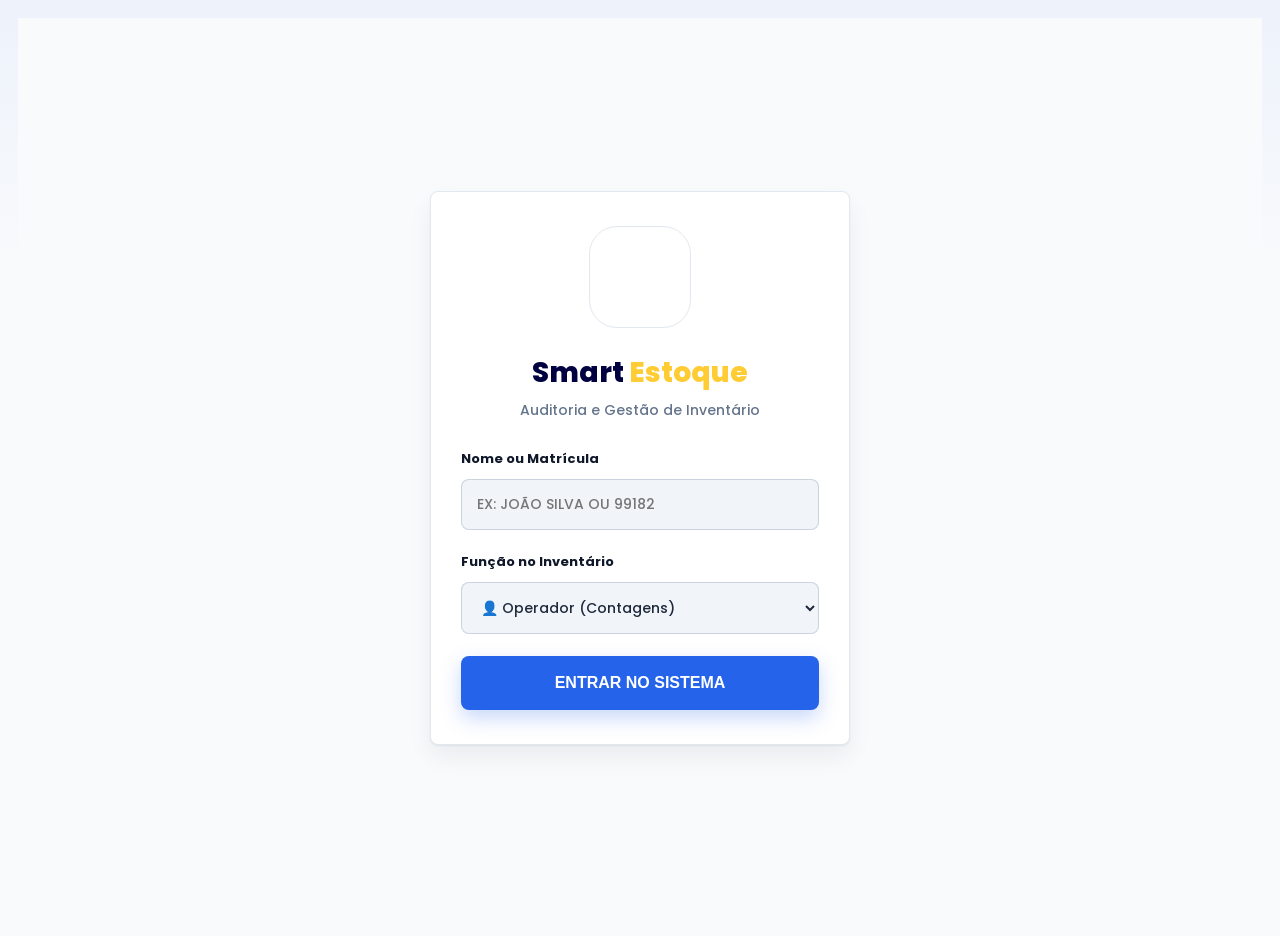
==== index.html @ 0041e90f "Update index.html" ====
<!DOCTYPE html>
<html lang="pt-pt">
<head>
    <meta charset="UTF-8">
    <meta name="viewport" content="width=device-width, initial-scale=1.0, maximum-scale=1.0, user-scalable=no">
    <title>Smart Estoque V-50.4 - SaaS Secure</title>
    <!-- Bibliotecas de Terceiros Autorizadas -->
    <script src="https://cdnjs.cloudflare.com/ajax/libs/xlsx/0.18.5/xlsx.full.min.js"></script>
    <script src="https://unpkg.com/html5-qrcode"></script>
    <!-- CryptoJS para encriptação AES de dados locais -->
    <script src="https://cdnjs.cloudflare.com/ajax/libs/crypto-js/4.1.1/crypto-js.min.js"></script>
    <style>
        /* Importação da tipografia oficial da marca: Poppins */
        @import url('https://fonts.googleapis.com/css2?family=Poppins:wght@400;500;600;700;800&display=swap');
        
        /* Paleta SaaS Premium - UI Refresh 2026 */
        :root { 
            --blue: #2563eb;        
            --blue-dark: #0f172a;   
            --green: #10b981;       
            --red: #ef4444;         
            --gray: #64748b;        
            --orange: #f59e0b;      
            --bg: #f8fafc;          
            --surface: #ffffff;     
            --text: #1e293b;        
            --border: #e2e8f0;      
            --logo-bg: #ffffff;
            
            /* Novas Variáveis Refresh 2026 */
            --surface-soft: #f1f5f9;
            --ink-muted: #475569;
            --cyan: #06b6d4;
            --violet: #7c3aed;
            --shadow-soft: 0 1px 2px rgba(15, 23, 42, 0.06), 0 12px 24px rgba(15, 23, 42, 0.06);
            --shadow-hover: 0 10px 22px rgba(15, 23, 42, 0.10);
            --ring: rgba(37, 99, 235, 0.16);
        }

        body.dark-mode {
            --blue: #3b82f6;        
            --blue-dark: #f8fafc;   
            --green: #10b981; 
            --red: #f87171; 
            --gray: #94a3b8; 
            --orange: #fbbf24; 
            --bg: #0f172a;          
            --surface: #1e293b;     
            --text: #f1f5f9;        
            --border: #334155;      
            --logo-bg: #f8fafc;
            
            /* Novas Variáveis Refresh 2026 (Modo Escuro) */
            --surface-soft: #111827;
            --ink-muted: #cbd5e1;
            --shadow-soft: 0 1px 2px rgba(0, 0, 0, 0.25), 0 18px 34px rgba(0, 0, 0, 0.25);
            --shadow-hover: 0 18px 34px rgba(0, 0, 0, 0.32);
            --ring: rgba(59, 130, 246, 0.22);
        }

        /* Cores da Marca (Brand) */
        .brand-smart { color: #000040; }
        .brand-estoque { color: #FFCC33; }
        body.dark-mode .brand-smart { color: #93c5fd; }
        
        body { 
            font-family: 'Poppins', system-ui, -apple-system, sans-serif; 
            margin: 0; 
            padding: 18px; 
            background: linear-gradient(180deg, rgba(37, 99, 235, 0.05), transparent 260px), var(--bg); 
            color: var(--text); 
            -webkit-font-smoothing: antialiased; 
            transition: background-color 0.3s ease, color 0.3s ease;
            user-select: none; 
            -webkit-user-select: none;
        }

        /* Bloqueia arrastamento visual do texto exceto inputs */
        input, select, textarea, td, .selectable {
            user-select: text !important; -webkit-user-select: text !important;
        }

        #view-app {
            width: min(1180px, 100%);
            margin: 0 auto;
        }
        
        /* Configurações Globais do Logo */
        .app-logo {
            display: flex; align-items: center; justify-content: center;
            margin: 0 auto 16px auto; width: 90px; height: 90px;
            background: var(--logo-bg); border-radius: 8px;
            border: 1px solid var(--border); overflow: hidden; 
            transition: transform 0.2s ease, box-shadow 0.2s ease;
        }
        .app-logo:hover { transform: scale(1.04); }
        .app-logo svg, .app-logo img { width: 100%; height: 100%; object-fit: contain; display: block; }

        /* Novo Layout SaaS do Top-Nav (Cabeçalho) */
        .app-header { 
            display: flex; 
            flex-wrap: wrap; 
            justify-content: space-between; 
            align-items: center; 
            text-align: left;
            margin-bottom: 24px; 
            margin-top: 5px; 
            gap: 16px;
            position: sticky;
            top: 12px;
            z-index: 900;
            padding: 12px;
            border: 1px solid rgba(148, 163, 184, 0.28);
            border-radius: 8px;
            background: rgba(255, 255, 255, 0.88);
            box-shadow: var(--shadow-soft);
            backdrop-filter: blur(14px);
            -webkit-backdrop-filter: blur(14px);
        }
        body.dark-mode .app-header { background: rgba(30, 41, 59, 0.88); border-color: rgba(148, 163, 184, 0.22); }
        
        .header-info { display: flex; gap: 12px; align-items: center; flex: 1; }
        .header-info .app-logo { margin: 0; width: 52px; height: 52px; flex-shrink: 0; box-shadow: none; }
        .header-info h2 { font-size: 18px; font-weight: 800; margin: 0; display: flex; align-items: center; flex-wrap: wrap; gap: 6px; letter-spacing: 0; line-height: 1.1; }
        
        .header-actions { display: flex; align-items: center; gap: 10px; position: static; margin-left: auto; }
        .mini-stats-group { 
            display: grid;
            grid-template-columns: repeat(3, minmax(72px, auto));
            align-items: stretch;
            gap: 8px; 
        }
        .mini-stat-card {
            background: var(--surface-soft); border: 1px solid var(--border); border-radius: 8px;
            padding: 8px 10px; display: flex; flex-direction: column; align-items: center; justify-content: center;
            box-shadow: none; transition: all 0.2s ease; min-width: 72px;
        }
        .mini-stat-card span.label { font-size: 10px; font-weight: 700; color: var(--ink-muted); text-transform: uppercase; letter-spacing: 0; }
        .mini-stat-card span.value { font-size: 16px; font-weight: 800; color: var(--blue-dark); line-height: 1.1; }

        #btn-config {
            width: 42px; height: 42px; padding: 0; border-radius: 8px; background: var(--blue-dark); 
            border: 1px solid var(--border); font-size: 18px; box-shadow: none; 
            color: #fff; display: flex; align-items: center; justify-content: center; 
            cursor: pointer; transition: all 0.2s ease;
        }
        #btn-config:hover { transform: scale(1.05); }

        .tabs { 
            display: flex; padding: 6px; margin: 0 auto 24px; border: 1px solid var(--border); 
            position: sticky;
            top: 92px;
            z-index: 800;
            max-width: 520px;
            border-radius: 8px;
            background: rgba(226, 232, 240, 0.7);
            backdrop-filter: blur(10px);
            -webkit-backdrop-filter: blur(10px);
        }
        body.dark-mode .tabs { background: rgba(15, 23, 42, 0.72); }
        .tab-btn { flex: 1; padding: 12px; border-radius: 6px; font-size: 13px; font-weight: 700; color: var(--gray); background: transparent; text-transform: none; letter-spacing: 0; transition: all 0.3s ease; border: none; cursor: pointer; }
        .tab-btn.active { background: var(--surface); color: var(--blue-dark); box-shadow: 0 4px 12px rgba(0,0,0,0.06); }

        /* Estilo dos Cartões Redesenhado */
        .card, .login-card, .report-card, .modal-content, .m-info-box, .multi-select-box, .switch-container {
            border-radius: 8px;
        }

        .card { 
            background: var(--surface); padding: 20px; 
            box-shadow: var(--shadow-soft); border-color: rgba(148, 163, 184, 0.28); 
            margin-bottom: 20px; border: 1px solid var(--border); transition: all 0.3s ease;
        }
        .card:hover { box-shadow: var(--shadow-hover); }

        #painel-sincronizacao.card {
            background: linear-gradient(90deg, rgba(37, 99, 235, 0.10), rgba(6, 182, 212, 0.08)) !important;
            border-left: 4px solid var(--cyan) !important;
        }
        
        .multi-select-box { border: 1px solid var(--border); padding: 5px; max-height: 140px; overflow-y: auto; background: var(--bg); margin-top: 8px; }
        .multi-select-item { display: flex; align-items: center; gap: 10px; font-size: 12px; padding: 12px 14px; border-bottom: 1px solid var(--border); transition: background 0.2s; }
        .multi-select-item:hover { background: var(--surface); border-radius: 8px; }
        .multi-select-item:last-child { border-bottom: none; }
        .multi-select-item input { margin: 0; width: 16px; height: 16px; cursor: pointer; accent-color: var(--blue); }
        .multi-select-item label { flex: 1; cursor: pointer; font-weight: 500; color: var(--text); margin: 0; }
        
        /* Inputs unificados e modernos */
        input[type="text"], input[type="number"], input[type="password"], input[type="date"], input[type="file"], select { 
            width: 100%; box-sizing: border-box; padding: 14px 15px; border: 1px solid rgba(148, 163, 184, 0.42); 
            border-radius: 8px; font-size: 14px; background: var(--surface-soft); color: var(--text); 
            transition: all 0.2s ease; font-family: inherit; font-weight: 500;
        }
        input[type="file"] { padding: 12px; font-size: 12px; background: var(--surface); border: 2px dashed var(--border); cursor: pointer; }
        input:focus, select:focus { outline: none; border-color: var(--blue); box-shadow: 0 0 0 4px var(--ring); background: var(--surface); }
        
        /* CORREÇÃO FORÇADA: Visibilidade de Inputs e Autofill no Modo Escuro */
        body.dark-mode input, body.dark-mode select { color: #f8fafc !important; background-color: var(--bg) !important; }
        body.dark-mode input:focus, body.dark-mode select:focus { background-color: var(--surface) !important; color: #f8fafc !important; box-shadow: 0 0 0 4px rgba(59, 130, 246, 0.15); }
        body.dark-mode input:-webkit-autofill, body.dark-mode input:-webkit-autofill:hover, body.dark-mode input:-webkit-autofill:focus, body.dark-mode input:-webkit-autofill:active {
            -webkit-box-shadow: 0 0 0 30px var(--surface) inset !important;
            -webkit-text-fill-color: #f8fafc !important;
            transition: background-color 5000s ease-in-out 0s;
        }

        .highlight-input { color: var(--blue-dark) !important; background: #eff6ff !important; }
        body.dark-mode .highlight-input { color: var(--orange) !important; background: var(--surface) !important; border-color: var(--orange) !important; }

        input[type="text"] { text-transform: uppercase; }
        
        .grid-buttons { display: grid; grid-template-columns: 1fr 1fr; gap: 12px; margin-top: 20px; }
        
        /* Botões Redesenhados */
        button, .login-btn, .btn-outline, .btn-calc { border-radius: 8px; letter-spacing: 0; }
        button { 
            width: 100%; padding: 16px; border: none; font-weight: 700; 
            cursor: pointer; font-size: 13px; text-transform: uppercase; 
            transition: all 0.2s ease; display: flex; align-items: center; justify-content: center; gap: 8px;
        }
        button:disabled { opacity: 0.5; cursor: not-allowed; }
        button:hover:not(:disabled) { filter: none; box-shadow: var(--shadow-hover); transform: translateY(-1px); }
        button:active:not(:disabled) { transform: scale(0.98); }
        
        .btn-blue { background: #2563eb; color: white; }
        .btn-green { background: #059669; color: white; }
        .btn-orange { background: #d97706; color: white; }
        .btn-red { background: #dc2626; color: white; }
        .btn-outline { background: var(--surface); border: 1px solid var(--border); color: var(--text); font-size: 12px; padding: 14px; }
        .btn-outline:hover { border-color: var(--blue); color: var(--blue); }
        
        .calc-shortcuts { display: grid; grid-template-columns: repeat(6, 1fr); gap: 8px; margin-top: 8px; margin-bottom: 16px; }
        .btn-calc { padding: 10px 4px; font-size: 14px; font-weight: 800; background: var(--bg); color: var(--text); border: 1px solid var(--border); text-transform: none; box-shadow: 0 2px 4px rgba(0,0,0,0.02); }
        .btn-calc:active { background: var(--border); }

        #btn-gatilho { font-size: 15px; padding: 20px; border-radius: 8px; margin-bottom: 12px; font-weight: 800; box-shadow: 0 6px 12px rgba(245, 158, 11, 0.2); }

        #busca-input {
            position: sticky;
            top: 150px;
            z-index: 20;
            box-shadow: 0 10px 20px rgba(15, 23, 42, 0.06);
            background: var(--surface) !important;
        }

        #resultados { display: grid; gap: 10px; padding-right: 4px; }
        .item-res { border: 1px solid var(--border); border-left: 4px solid var(--blue); border-radius: 8px; margin-bottom: 0; padding: 16px; cursor: pointer; text-align: left; background: var(--surface); transition: all 0.2s ease; box-shadow: none; }
        .item-res:hover { box-shadow: var(--shadow-hover); transform: translateY(-1px); border-color: var(--blue); }
        .item-res strong { display: block; color: var(--blue-dark); margin-bottom: 6px; font-size: 14px; font-weight: 700; letter-spacing: 0; }
        
        /* Tabelas mais limpas */
        table { width: 100%; border-collapse: collapse; font-size: 12px; margin-top: 15px; border-radius: 8px; overflow: hidden; background: var(--surface); border: 1px solid var(--border); }
        th { position: sticky; top: 0; z-index: 1; letter-spacing: 0; background: var(--bg); color: var(--gray); font-weight: 700; text-transform: uppercase; padding: 16px 12px; border-bottom: 1px solid var(--border); text-align: center; }
        td { padding: 16px 12px; text-align: center; border-bottom: 1px solid var(--border); color: var(--text); font-weight: 500; }
        tbody tr { transition: background-color 0.2s ease; }
        tbody tr:nth-child(even) { background: rgba(148, 163, 184, 0.06); }
        tbody tr:last-child td { border-bottom: none; }
        tbody tr:hover { background-color: var(--bg); cursor: pointer; }
        
        .switch-container { display: flex; align-items: center; justify-content: space-between; background: var(--surface); border: 1px solid var(--border); padding: 16px 20px; border-radius: 8px; margin-top: 12px; transition: border-color 0.2s; }
        .switch-container:hover { border-color: var(--blue); }
        .switch-container label { font-size: 13px; font-weight: 600; color: var(--text); }
        .switch { position: relative; display: inline-block; width: 48px; height: 26px; }
        .switch input { opacity: 0; width: 0; height: 0; }
        .slider { position: absolute; cursor: pointer; top: 0; left: 0; right: 0; bottom: 0; background-color: var(--border); transition: .4s; border-radius: 26px; }
        .slider:before { position: absolute; content: ""; height: 20px; width: 20px; left: 3px; bottom: 3px; background-color: white; transition: .4s; border-radius: 50%; box-shadow: 0 2px 5px rgba(0,0,0,0.2); }
        input:checked + .slider { background-color: var(--green); }
        input:checked + .slider:before { transform: translateX(22px); }

        /* Modal com fundo Blur */
        .modal { display: none; position: fixed; top: 0; left: 0; width: 100%; height: 100%; background: rgba(15, 23, 42, 0.6); backdrop-filter: blur(6px); -webkit-backdrop-filter: blur(6px); z-index: 10000; justify-content: center; align-items: flex-start; padding-top: 28px; padding-left: 15px; padding-right: 15px; padding-bottom: 15px; box-sizing: border-box; }
        .modal-content { background: var(--surface); width: 100%; max-width: 420px; padding: 32px 24px; border-radius: 8px; max-height: 90vh; overflow-y: auto; box-sizing: border-box; box-shadow: 0 24px 48px rgba(15, 23, 42, 0.28); border: 1px solid var(--border); }
        .m-info-box { background: var(--bg); padding: 16px 20px; border-radius: 8px; margin: 16px 0; border: 1px solid var(--border); border-left: 5px solid var(--blue); }
        .m-info-box p { margin: 6px 0; }
        
        #toast-container { position: fixed; bottom: 30px; left: 50%; transform: translateX(-50%); z-index: 10001; display: flex; flex-direction: column; gap: 10px; pointer-events: none; }
        .toast { background: var(--blue-dark); color: white; padding: 16px 28px; border-radius: 30px; font-size: 14px; font-weight: 600; text-align: center; width: max-content; max-width: 90vw; transition: opacity 0.3s; box-shadow: 0 10px 25px rgba(0,0,0,0.2); }
        .toast.success { background: var(--green); }
        .toast.error { background: var(--red); }
        .toast.warning { background: var(--orange); color: #fff; }
        
        .report-grid { display: grid; grid-template-columns: repeat(2, minmax(0, 1fr)); gap: 16px; margin-bottom: 20px; }
        .report-card { background: var(--surface-soft); padding: 20px 15px; border-radius: 8px; border: 1px solid var(--border); display: flex; flex-direction: column; align-items: center; justify-content: center; text-align: center; box-shadow: none; }
        .report-card h5 { margin: 0; color: var(--gray); font-size: 11px; text-transform: uppercase; font-weight: 700; letter-spacing: 0.5px; }
        .report-card.red p { color: var(--red); }
        .report-card.green p { color: var(--green); }
        .report-card p { margin: 8px 0 0; font-size: 20px; font-weight: 800; }
        
        .progress-container { width: 100%; background: var(--border); border-radius: 12px; height: 14px; margin-top: 12px; overflow: hidden; }
        .progress-bar, .chart-bar { background: linear-gradient(90deg, var(--blue), var(--cyan)); }
        .progress-bar { height: 100%; width: 0%; transition: width 0.5s ease; border-radius: 12px; }

        .chart-row { display: flex; align-items: center; margin-bottom: 12px; font-size: 12px; }
        .chart-label { width: 90px; white-space: nowrap; overflow: hidden; text-overflow: ellipsis; padding-right: 10px; font-weight: 600; color: var(--text); text-align: right; }
        .chart-bar-container { flex: 1; background: var(--border); border-radius: 8px; height: 18px; overflow: hidden; }
        .chart-bar { height: 100%; border-radius: 8px; transition: width 0.5s ease; }
        .chart-value { width: 50px; text-align: right; font-weight: 800; color: var(--blue-dark); padding-left: 10px; }

        .log-entry { font-size: 12px; padding: 12px 0; border-bottom: 1px solid var(--border); display: flex; justify-content: space-between; align-items: center; }
        .log-entry:last-child { border-bottom: none; }
        .log-time { color: var(--gray); font-weight: 700; width: 60px; font-size: 11px; }
        .log-msg { flex: 1; color: var(--text); white-space: nowrap; overflow: hidden; text-overflow: ellipsis; }
        .log-operador { font-weight: 800; color: var(--blue-dark); margin-right: 6px; }

        /* Botão Flutuante de Histórico (Log) */
        #btn-floating-log {
            position: fixed; width: 52px; height: 52px; border-radius: 8px; right: 18px; bottom: 18px; background: var(--violet);
            color: white; display: flex; align-items: center; justify-content: center;
            font-size: 24px; box-shadow: 0 8px 25px rgba(15, 23, 42, 0.3); border: none; cursor: pointer;
            z-index: 999; transition: transform 0.2s cubic-bezier(0.34, 1.56, 0.64, 1), background-color 0.2s;
        }

        /* ECRÃ DE LOGIN (SaaS Premium) */
        #view-login { 
            display: flex; flex-direction: column; align-items: center; justify-content: center; 
            min-height: 100vh; background: var(--bg);
        }
        .login-card { 
            background: var(--surface); border-radius: 8px; 
            border: 1px solid var(--border); width: 100%; max-width: 420px; box-sizing: border-box;
            padding: 34px 30px; box-shadow: var(--shadow-soft);
        }
        .login-title { font-size: 28px; font-weight: 800; margin: 0 0 6px 0; text-align: center; letter-spacing: 0; }
        .login-subtitle { font-size: 14px; color: var(--gray); margin: 0 0 28px 0; text-align: center; font-weight: 500; }
        .input-group { margin-bottom: 22px; position: relative; text-align: left; }
        .input-group label { display: block; font-size: 13px; font-weight: 700; color: var(--blue-dark); margin-bottom: 10px; }
        .login-btn { width: 100%; padding: 18px; font-size: 16px; margin-top: 10px; box-shadow: 0 8px 20px rgba(37, 99, 235, 0.25); }

        .user-badge { background: var(--blue-dark); color: white; padding: 6px 14px; border-radius: 20px; font-size: 11px; font-weight: 700; display: inline-flex; align-items: center; gap: 6px; margin-top: 10px; border: 1px solid rgba(255,255,255,0.1); }
        .cloud-badge { background: var(--blue); color: white; padding: 3px 10px; border-radius: 12px; font-size: 10px; vertical-align: middle; margin-left: 6px; font-weight: 800; }

        /* Proteção Visual */
        #pantalla-bloqueada { display: none; position: fixed; top: 0; left: 0; width: 100vw; height: 100vh; background: var(--blue-dark); color: #fff; z-index: 1000000; flex-direction: column; align-items: center; justify-content: center; font-weight: bold; text-align: center; padding: 30px; }
        
        /* Ecrã de Bloqueio para Processos Longos */
        #loading-overlay { display: none; position: fixed; top: 0; left: 0; width: 100vw; height: 100vh; background: rgba(15, 23, 42, 0.85); backdrop-filter: blur(5px); z-index: 999999; flex-direction: column; align-items: center; justify-content: center; color: white; text-align: center; }
        .spinner { width: 60px; height: 60px; border: 6px solid rgba(255,255,255,0.2); border-top-color: var(--orange); border-radius: 50%; animation: spin 1s linear infinite; margin-bottom: 20px; }
        @keyframes spin { 100% { transform: rotate(360deg); } }

        /* Desktop Layout Avançado - 2 Colunas */
        @media (min-width: 900px) {
            #view-auditoria {
                display: grid;
                grid-template-columns: minmax(360px, 0.9fr) minmax(420px, 1.1fr);
                gap: 18px;
                align-items: start;
            }
            #painel-sincronizacao,
            #alerta-catalogo-vazio {
                grid-column: 1 / -1;
            }
            #view-relatorios {
                max-width: 980px;
                margin: 0 auto;
            }
        }

        /* Otimizações Mobile */
        @media (max-width: 760px) {
            body { padding: 10px; }
            .app-header { top: 8px; padding: 10px; }
            .header-info { min-width: 100%; }
            .header-actions { width: 100%; justify-content: space-between; }
            .mini-stats-group { flex: 1; grid-template-columns: repeat(2, minmax(0, 1fr)); }
            #mini-stat-financeiro { grid-column: 1 / -1; }
            .tabs { top: 168px; margin-bottom: 14px; }
            #busca-input { top: 226px; }
            .card { padding: 16px; margin-bottom: 14px; }
            .report-grid { grid-template-columns: 1fr; }
            .modal { padding: 10px; align-items: center; }
            .modal-content { padding: 22px 18px; max-height: 92vh; }
        }

        .print-only { display: none; }
        @media print {
            body { background: white; color: black; padding: 0; margin: 0; }
            .app-header, .tabs, .print-hide, button, .toggle-box, .switch-container, #toast-container { display: none !important; }
            .card { box-shadow: none; border: none; margin: 0; padding: 10px 0; page-break-inside: avoid; }
            .print-only { display: block; }
            .signature-block { margin-top: 60px; display: flex; justify-content: space-around; page-break-inside: avoid; }
            .signature-line { border-top: 1px solid black; width: 40%; text-align: center; padding-top: 8px; font-size: 12px; font-weight: bold; }
            table { border: 1px solid black; } th, td { border-bottom: 1px solid black; color: black !important; }
            .report-card { border: 1px solid black; }
            #view-relatorios { display: block !important; }
        }
    </style>
    <script>
        window.tentarCarregarDuplo = function(imgEl) {
            if (!imgEl.dataset.attempt) {
                imgEl.dataset.attempt = "1";
                imgEl.src = "logo-smartestoque.png.png";
            } else if (imgEl.dataset.attempt === "1") {
                imgEl.dataset.attempt = "2";
                imgEl.src = "logo.png";
            } else if (imgEl.dataset.attempt === "2") {
                imgEl.dataset.attempt = "3";
                imgEl.src = "logo.png (2).PNG";
            } else {
                imgEl.style.display = "none";
            }
        };

        (function() {
            document.addEventListener('contextmenu', e => e.preventDefault());
            document.addEventListener('keydown', e => {
                if (e.key === 'F12' || (e.ctrlKey && e.shiftKey && ['I','J','C'].includes(e.key)) || (e.ctrlKey && e.key === 'U')) {
                    e.preventDefault();
                    return false;
                }
            });
        })();
    </script>
</head>
<body>

    <div id="pantalla-bloqueada">
        <h3 style="color: #ef4444; font-size: 24px;">🛡️ VIOLAÇÃO DE SEGURANÇA DETECTADA</h3>
        <p>A aplicação "Smart Estoque" foi bloqueada para proteger a propriedade intelectual.</p>
        <p style="font-size: 12px; color: var(--gray);">A tentativa de clonagem ou inspeção foi reportada.</p>
    </div>

    <!-- Ecrã de Bloqueio para Sincronizações Pesadas -->
    <div id="loading-overlay">
        <div class="spinner"></div>
        <h2 style="margin:0; font-weight: 800; font-size: 24px;">A Sincronizar Base de Dados</h2>
        <p id="loading-msg" style="color: #cbd5e1; margin-top: 10px; font-size: 14px;">Por favor, não feche a aplicação...</p>
    </div>

    <!-- TELA DE LOGIN (SaaS Premium) -->
    <div id="view-login">
        <div class="login-card">
            <div class="app-logo" style="margin-bottom: 24px; width: 100px; height: 100px; border-radius: 28px;">
                <img src="logo-smartestoque.png" alt="Logo" id="logo-login-img" onerror="tentarCarregarDuplo(this)">
            </div>
            
            <h2 class="login-title"><span class="brand-smart">Smart</span> <span class="brand-estoque">Estoque</span></h2>
            <p class="login-subtitle">Auditoria e Gestão de Inventário</p>
            
            <div class="input-group">
                <label for="login-nome">Nome ou Matrícula</label>
                <input type="text" id="login-nome" placeholder="Ex: João Silva ou 99182">
            </div>

            <div class="input-group">
                <label for="login-cargo">Função no Inventário</label>
                <select id="login-cargo" onchange="toggleLoginPinField()">
                    <option value="OPERADOR" selected>👤 Operador (Contagens)</option>
                    <option value="CHEFE">🔑 Chefe de Setor (Gestão)</option>
                </select>
            </div>

            <div class="input-group" id="login-pin-container" style="display: none;">
                <label for="login-pin" style="color: var(--red);">Código PIN Seguro</label>
                <input type="password" id="login-pin" inputmode="numeric" maxlength="8" placeholder="••••" style="letter-spacing: 6px; font-size: 20px; font-weight: 800; border: 2px solid rgba(239, 68, 68, 0.4); text-align: center;">
            </div>

            <button class="login-btn btn-blue" onclick="fazerLogin()">Entrar no Sistema</button>
        </div>
    </div>

    <!-- APLICAÇÃO PRINCIPAL -->
    <div id="view-app" style="display:none;">
        
        <!-- HEADER TOP-NAV SAAS -->
        <div class="app-header">
            <!-- Esquerda: Logo e Info -->
            <div class="header-info">
                <div class="app-logo">
                    <img src="logo-smartestoque.png" alt="Logo" id="logo-header-img" onerror="tentarCarregarDuplo(this)">
                </div>
                <div>
                    <h2><span class="brand-smart">Smart</span> <span class="brand-estoque">Estoque</span> <span class="cloud-badge" id="app-badge-mode">REAL-TIME</span></h2>
                    <div class="print-hide" style="margin-top: 6px;">
                        <span class="user-badge">👤 <span id="lbl-operador">Operador</span> (<span id="lbl-cargo" style="color: var(--orange);">...</span>) 
                        <button onclick="fazerLogout()" style="background:none; border:none; color:rgba(255,255,255,0.8); padding:0 0 0 6px; margin:0; cursor:pointer; font-size:10px; font-weight:800; width:auto; box-shadow:none;">SAIR</button></span>
                    </div>
                </div>
            </div>

            <!-- Direita: Mini Dashboard e Menu -->
            <div class="header-actions print-hide">
                <div class="mini-stats-group">
                    <div class="mini-stat-card">
                        <span class="label">Itens</span>
                        <span class="value" id="dash-skus">0</span>
                    </div>
                    <div class="mini-stat-card">
                        <span class="label">Peças</span>
                        <span class="value" id="dash-pecas">0</span>
                    </div>
                    <!-- NOVO: Mini Cartão Financeiro (Visível apenas para Chefe) -->
                    <div class="mini-stat-card" id="mini-stat-financeiro" style="display: none; border-color: var(--orange);">
                        <span class="label" style="color: var(--orange);">Finanças</span>
                        <span class="value" id="dash-financeiro">R$ 0,00</span>
                    </div>
                </div>
                <button onclick="abrirModalConfig()" id="btn-config" title="Menu Principal">☰</button>
            </div>
        </div>

        <div class="tabs print-hide">
            <button class="tab-btn active" id="tab-auditoria" onclick="mudarAba('auditoria')">🔍 Auditoria</button>
            <button class="tab-btn" id="tab-relatorios" onclick="mudarAba('relatorios')" style="display: none;">📊 Relatórios</button>
        </div>

        <!-- ECRÃ DE AUDITORIA -->
        <div id="view-auditoria">
            
            <!-- NOVO PAINEL DE SINCRONIZAÇÃO FRONTAL PARA OPERADOR -->
            <div id="painel-sincronizacao" class="card print-hide">
                <div style="display: flex; justify-content: space-between; align-items: center; flex-wrap: wrap; gap: 10px;">
                    <div>
                        <h4 style="margin: 0 0 4px 0; font-size: 13px; color: var(--blue-dark); display: flex; align-items: center; gap: 5px;">🔄 Matriz de Produtos</h4>
                        <p style="margin: 0; font-size: 11px; color: var(--gray);" id="status-catalog-main">A sincronizar com a nuvem...</p>
                    </div>
                    <div style="display: flex; gap: 8px; flex-wrap: wrap;">
                        <button id="btn-sincronizar-op" class="btn-blue" onclick="baixarCatalogoDaNuvem()" style="width: auto; padding: 10px 14px; font-size: 11px; margin: 0; box-shadow: none;">☁️ FORÇAR ATUALIZAÇÃO</button>
                    </div>
                </div>
            </div>

            <div id="alerta-catalogo-vazio" class="card print-hide" style="display:none; background: rgba(245, 158, 11, 0.08); border: 2px dashed var(--orange); text-align: center;">
                <!-- Este alerta é gerido via JavaScript -->
            </div>

            <div class="card print-hide">
                <button id="btn-cam" class="btn-blue" onclick="controlarCamera()">📷 INICIAR SCANNER</button>
                <div id="reader" style="display:none; width:100%; margin-top:16px; border-radius: 16px; overflow: hidden; border: 2px solid var(--blue);"></div>
                <div id="scanner-controls" style="display: none; flex-direction: column; gap: 12px; margin-top: 16px;">
                    <button id="btn-gatilho" type="button" class="btn-orange" onclick="dispararLeitorGatilho()">⚡ DISPARAR GATILHO MANUAL</button>
                    <div style="display: grid; grid-template-columns: 1fr 1fr; gap: 12px;">
                        <div class="switch-container" style="margin-top: 0;">
                            <label for="modo-continuo">Modo Contínuo (+1)</label>
                            <label class="switch"><input type="checkbox" id="modo-continuo"><span class="slider"></span></label>
                        </div>
                        <div class="switch-container" style="margin-top: 0;">
                            <label for="modo-cego">Modo Cego (Ocultar)</label>
                            <label class="switch"><input type="checkbox" id="modo-cego" onchange="render()"><span class="slider"></span></label>
                        </div>
                    </div>
                    <div class="switch-container" style="margin-top: 0;">
                        <label for="modo-gatilho">Usar Gatilho Físico/Botão</label>
                        <label class="switch"><input type="checkbox" id="modo-gatilho" onchange="toggleModoGatilho()"><span class="slider"></span></label>
                    </div>
                </div>

                <input type="text" id="busca-input" style="margin-top:20px; border: 2px solid var(--border);" placeholder="🔎 PESQUISAR NOME OU GTIN...">
                <div id="resultados" style="max-height: 280px; overflow-y: auto; margin-top: 12px;"></div>
            </div>

            <div class="card print-hide">
                <div id="chefe-export-area" style="display:none; gap:12px; margin-bottom: 20px;">
                    <button class="btn-green" onclick="baixarExcel('tudo')">📥 EXPORTAR TUDO</button>
                    <button class="btn-outline" style="border-color: var(--red); color: var(--red);" onclick="baixarExcel('erros')">🚫 SÓ DIVERGÊNCIAS</button>
                </div>
                <div style="overflow-x: auto;">
                    <table id="tabela">
                        <thead><tr><th style="text-align:left;">Produto</th><th class="col-sist">Sist</th><th>Fis</th><th class="col-sist">Dif</th><th class="col-sist">Auditor</th></tr></thead>
                        <tbody id="tabela-body"></tbody>
                    </table>
                </div>
                <button id="chefe-limpar-btn" onclick="limparTudo()" style="margin-top:24px; color:var(--red); background:rgba(239, 68, 68, 0.1); font-size:11px; width:100%; display:none;">🗑️ ZERAR TODA A AUDITORIA DA NUVEM</button>
            </div>
        </div>

        <!-- ECRÃ DE RELATÓRIOS -->
        <div id="view-relatorios" style="display: none;">
            <h2 class="print-only" style="text-align: center; margin-bottom: 20px;">Relatório de Auditoria de Inventário</h2>
            <p class="print-only" style="text-align: center; font-size: 12px; margin-top:-15px;" id="print-data"></p>

            <div class="card">
                <h3 style="margin-top: 0; font-size: 15px; color: var(--blue-dark); border-bottom: 1px solid var(--border); padding-bottom: 12px;">Progresso da Auditoria</h3>
                <div style="display: flex; justify-content: space-between; font-size: 13px; font-weight: 700; color: var(--text); margin-top: 12px;">
                    <span id="progresso-texto">0 / 0 Itens Contados</span>
                    <span id="progresso-percentagem" style="color: var(--blue);">0%</span>
                </div>
                <div class="progress-container print-hide">
                    <div class="progress-bar" id="progresso-barra"></div>
                </div>
            </div>

            <div class="card">
                <h3 style="margin-top: 0; font-size: 15px; color: var(--blue-dark); border-bottom: 1px solid var(--border); padding-bottom: 12px;">Balanço Financeiro Global</h3>
                <div class="report-grid" style="margin-top: 16px;">
                    <div class="report-card green">
                        <h5>Sobra Apurada</h5>
                        <p id="rel-sobra-fin">R$ 0,00</p>
                        <small id="rel-sobra-qtd" style="font-size: 11px; color: var(--gray); margin-top: 6px; font-weight: 600;">0 Peças</small>
                    </div>
                    <div class="report-card red">
                        <h5>Quebra Apurada</h5>
                        <p id="rel-quebra-fin">R$ 0,00</p>
                        <small id="rel-quebra-qtd" style="font-size: 11px; color: var(--gray); margin-top: 6px; font-weight: 600;">0 Peças</small>
                    </div>
                </div>
            </div>

            <div class="card">
                <h3 style="margin-top: 0; font-size: 15px; color: var(--blue-dark); border-bottom: 1px solid var(--border); padding-bottom: 12px;">Top 5 Maiores Divergências</h3>
                <div style="overflow-x: auto; margin-top: 12px;">
                    <table id="tabela-top-furos">
                        <thead><tr><th style="text-align:left;">Produto</th><th>Dif</th><th>Impacto</th></tr></thead>
                        <tbody id="tabela-furos-body">
                            <tr><td colspan="3" style="padding:20px; color:var(--gray);">A aguardar dados...</td></tr>
                        </tbody>
                    </table>
                </div>
            </div>

            <div class="card print-hide">
                <h3 style="margin-top: 0; font-size: 15px; color: var(--blue-dark); border-bottom: 1px solid var(--border); padding-bottom: 12px;">Famílias Mais Contadas</h3>
                <div id="chart-familias" style="margin-top: 20px;">
                    <p style="font-size:13px; color:var(--gray); text-align:center; margin: 0;">A aguardar dados...</p>
                </div>
            </div>

            <!-- PRODUTOS PENDENTES -->
            <div class="card print-hide">
                <div style="display: flex; justify-content: space-between; align-items: center; border-bottom: 1px solid var(--border); padding-bottom: 12px; flex-wrap: wrap; gap: 10px;">
                    <h3 style="margin: 0; font-size: 15px; color: var(--blue-dark);">
                        Itens Pendentes (<span id="qtd-pendentes-rel" style="color: var(--orange);">0</span>)
                    </h3>
                    <div style="display: flex; gap: 8px;">
                        <button onclick="baixarPendentesExcel()" class="btn-outline" style="width: auto; padding: 6px 12px; margin: 0; font-size: 10px; border-color: var(--orange); color: var(--orange); border-radius: 8px;">📥 EXPORTAR</button>
                        <button onclick="zerarNaoContados()" class="btn-outline" style="width: auto; padding: 6px 12px; margin: 0; font-size: 10px; border-color: var(--red); color: var(--red); border-radius: 8px; background: rgba(239, 68, 68, 0.05);">⚠️ ZERAR RESTANTES</button>
                    </div>
                </div>
                <div style="max-height: 350px; overflow-y: auto; margin-top: 12px; border-radius: 12px; border: 1px solid var(--border);">
                    <table style="margin-top: 0; border: none;">
                        <thead style="position: sticky; top: 0; z-index: 1;"><tr><th style="text-align: left;">Descrição do Produto</th><th>Local</th><th>Sist</th></tr></thead>
                        <tbody id="tabela-pendentes-body">
                            <tr><td colspan="3" style="color:var(--gray); padding:20px; text-align:center;">A carregar dados da nuvem...</td></tr>
                        </tbody>
                    </table>
                </div>
            </div>

            <!-- CONTROLO DE VALIDADES: VENCIDOS E A VENCER -->
            <div class="report-grid print-hide" style="grid-template-columns: 1fr; gap: 20px;">
                <!-- PRODUTOS VENCIDOS -->
                <div class="card" style="margin-bottom: 0; border-color: rgba(239, 68, 68, 0.3); box-shadow: 0 4px 15px rgba(239, 68, 68, 0.05);">
                    <h3 style="margin-top: 0; font-size: 15px; color: var(--red); border-bottom: 1px solid rgba(239, 68, 68, 0.2); padding-bottom: 12px;">
                        Produtos Vencidos (<span id="qtd-vencidos-rel" style="color: var(--red); font-weight: 800;">0</span>)
                    </h3>
                    <div style="max-height: 250px; overflow-y: auto; margin-top: 12px; border-radius: 12px; border: 1px solid rgba(239, 68, 68, 0.2);">
                        <table style="margin-top: 0; border: none;">
                            <thead style="position: sticky; top: 0; z-index: 1; background: #fef2f2;"><tr><th style="text-align: left; color: var(--red);">Produto</th><th style="color: var(--red);">Lote</th><th style="color: var(--red);">Validade</th></tr></thead>
                            <tbody id="tabela-vencidos-body">
                                <tr><td colspan="3" style="color:var(--gray); padding:20px; text-align:center;">A aguardar dados...</td></tr>
                            </tbody>
                        </table>
                    </div>
                </div>

                <!-- PRODUTOS A VENCER EM BREVE -->
                <div class="card" style="margin-bottom: 0; border-color: rgba(245, 158, 11, 0.3); box-shadow: 0 4px 15px rgba(245, 158, 11, 0.05);">
                    <h3 style="margin-top: 0; font-size: 15px; color: var(--orange); border-bottom: 1px solid rgba(245, 158, 11, 0.2); padding-bottom: 12px;">
                        A Vencer em Breve (≤ 30 dias) (<span id="qtd-avencer-rel" style="color: var(--orange); font-weight: 800;">0</span>)
                    </h3>
                    <div style="max-height: 250px; overflow-y: auto; margin-top: 12px; border-radius: 12px; border: 1px solid rgba(245, 158, 11, 0.2);">
                        <table style="margin-top: 0; border: none;">
                            <thead style="position: sticky; top: 0; z-index: 1; background: #fffbeb;"><tr><th style="text-align: left; color: var(--orange);">Produto</th><th style="color: var(--orange);">Lote</th><th style="color: var(--orange);">Validade</th></tr></thead>
                            <tbody id="tabela-avencer-body">
                                <tr><td colspan="3" style="color:var(--gray); padding:20px; text-align:center;">A aguardar dados...</td></tr>
                            </tbody>
                        </table>
                    </div>
                </div>
            </div>

            <div class="print-only signature-block">
                <div class="signature-line">Assinatura do Auditor</div>
                <div class="signature-line">Visto da Gestão</div>
            </div>

            <button id="chefe-pdf-btn" class="btn-outline print-hide" onclick="imprimirPDF()" style="margin-top: 10px; display:none;">🖨️ IMPRIMIR RELATÓRIO OFICIAL</button>
        </div>
        
        <!-- Botão Flutuante de Log (Estilo App Nativo) -->
        <button id="btn-floating-log" class="print-hide" onclick="abrirModalLog()" title="Ver Histórico">🕒</button>

    </div> <!-- FIM DO VIEW-APP -->

    <div id="toast-container"></div>

    <!-- Modal de Log / Histórico -->
    <div id="modal-log" class="modal">
        <div class="modal-content" style="max-width: 500px;">
            <div style="display: flex; justify-content: space-between; align-items: center; border-bottom: 1px solid var(--border); padding-bottom: 16px; margin-bottom: 16px;">
                <h3 style="margin: 0; font-size: 18px; color: var(--blue-dark); font-weight: 800;">Histórico da Sessão</h3>
                <button onclick="fecharModalLog()" style="background: var(--bg); border: 1px solid var(--border); border-radius: 8px; width: 32px; height: 32px; display: flex; align-items: center; justify-content: center; font-size: 14px; color: var(--text); cursor: pointer;">✖</button>
            </div>
            <div id="log-container" style="max-height: 60vh; overflow-y: auto; padding-right: 8px;">
                <div style="font-size:12px; color:var(--gray); text-align:center; padding:30px;">O histórico está vazio.</div>
            </div>
        </div>
    </div>

    <!-- Modal de Configurações Limpo e Otimizado -->
    <div id="modal-config" class="modal">
        <div class="modal-content" style="padding: 0; overflow: hidden; display: flex; flex-direction: column;">
            
            <div style="padding: 20px 24px; border-bottom: 1px solid var(--border); background: var(--surface); display: flex; justify-content: space-between; align-items: center; z-index: 10;">
                <h3 style="margin: 0; font-size: 18px; color: var(--blue-dark); font-weight: 800; display: flex; align-items: center; gap: 8px;">⚙️ Opções do Sistema</h3>
                <button onclick="fecharModalConfig()" style="background: var(--bg); border: 1px solid var(--border); border-radius: 8px; width: 36px; height: 36px; display: flex; align-items: center; justify-content: center; font-size: 14px; color: var(--text); cursor: pointer; padding: 0; margin: 0; box-shadow: none;">✖</button>
            </div>

            <div style="padding: 24px; overflow-y: auto; max-height: calc(90vh - 140px); background: var(--bg);">
                
                <div style="background: var(--surface); padding: 16px; border-radius: 8px; border: 1px solid var(--border); margin-bottom: 20px;">
                    <div class="switch-container" style="margin: 0; border: none; padding: 0; background: transparent;">
                        <label for="modal-theme-toggle" style="font-size: 14px; color: var(--blue-dark);">🌙 Modo Escuro</label>
                        <label class="switch"><input type="checkbox" id="modal-theme-toggle" onchange="toggleDarkMode()"><span class="slider"></span></label>
                    </div>
                </div>

                <!-- SINCRONIZAÇÃO E CACHE (Visível para todos: Chefe e Operador) -->
                <div style="background: var(--surface); padding: 20px; border-radius: 8px; border: 1px solid var(--border); margin-bottom: 20px; text-align: center;">
                    <h4 style="margin: 0 0 16px 0; font-size: 13px; font-weight: 800; color: var(--blue-dark); text-transform: uppercase;">🔄 Sincronização e Cache</h4>
                    <div id="status-catalog" style="font-size: 12px; font-weight: 700; color: var(--orange); margin-bottom: 15px; padding: 10px; background: var(--bg); border-radius: 8px;">☁️ A escutar a nuvem...</div>
                    <button onclick="limparCacheLocal()" class="btn-outline" style="font-size:11px; padding: 12px; color: var(--red); border-color: rgba(239,68,68,0.3); width: 100%; background: var(--bg);">🗑️ LIMPAR CACHE DO DISPOSITIVO</button>
                </div>

                <!-- IMPORTAÇÃO EXCEL (Apenas Chefe) -->
                <div id="container-import-excel" style="display: none; background: var(--surface); padding: 20px; border-radius: 8px; border: 2px dashed var(--border); margin-bottom: 20px; text-align: center;">
                    <h4 style="margin: 0 0 16px 0; font-size: 13px; font-weight: 800; color: var(--blue-dark); text-transform: uppercase;">📦 Matriz de Produtos (Omie)</h4>
                    
                    <label for="file-input" style="display: flex; align-items: center; justify-content: center; gap: 8px; background: var(--blue); color: white; padding: 14px 20px; border-radius: 8px; font-size: 13px; font-weight: 700; cursor: pointer; transition: all 0.2s; box-shadow: 0 4px 10px rgba(37,99,235,0.2); width: 100%; box-sizing: border-box;">
                        📁 INJETAR NA NUVEM
                    </label>
                    <input type="file" id="file-input" accept=".xlsx, .xls, .csv" style="opacity: 0; position: absolute; z-index: -1; width: 0.1px; height: 0.1px;">
                    
                    <button onclick="limparCatalogoNuvem()" class="btn-outline" style="margin-top: 12px; font-size:11px; padding: 12px; color: var(--red); border-color: rgba(239,68,68,0.3); width: 100%; background: var(--bg);">🗑️ ZERAR MATRIZ DA NUVEM</button>
                </div>
                
                <div style="background: var(--surface); padding: 20px; border-radius: 8px; border: 1px solid var(--border); margin-bottom: 20px;">
                    <h4 style="margin: 0 0 16px 0; font-size: 13px; font-weight: 800; color: var(--blue-dark); display: flex; align-items: center; gap: 6px;">📍 FILTROS DE AUDITORIA</h4>
                    <label style="font-size: 11px; font-weight: 700; color: var(--gray); margin-bottom: 8px; display: block;">FILTRAR POR LOCAIS:</label>
                    <div id="filtro-local-multi" class="multi-select-box" style="margin-bottom: 16px; background: var(--bg); border: 1px solid var(--border);"><small style="color:var(--gray); padding: 10px; display: block;">Aguarde o catálogo da nuvem...</small></div>
                    <label style="font-size: 11px; font-weight: 700; color: var(--gray); margin-bottom: 8px; display: block;">FILTRAR POR FAMÍLIAS:</label>
                    <div id="filtro-family-multi" class="multi-select-box" style="margin-bottom: 0; background: var(--bg); border: 1px solid var(--border);"><small style="color:var(--gray); padding: 10px; display: block;">Aguarde o catálogo da nuvem...</small></div>
                </div>

                <div id="chefe-pin-change-area" style="display: none; background: rgba(239, 68, 68, 0.05); padding: 20px; border-radius: 8px; border: 1px solid rgba(239,68,68,0.2); margin-bottom: 0;">
                    <h4 style="margin: 0 0 16px 0; font-size: 13px; font-weight: 800; color: var(--red); display: flex; align-items: center; gap: 6px;">🔑 SEGURANÇA DO SETOR</h4>
                    <input type="password" id="pin-antigo" placeholder="PIN Atual" style="margin-bottom: 12px; background: var(--surface);">
                    <input type="password" id="pin-novo" placeholder="Novo PIN Seguro" style="margin-bottom: 16px; background: var(--surface);">
                    <button onclick="alterarPinSeguranca()" class="btn-red" style="padding: 16px;">GRAVAR NOVO PIN</button>
                </div>
            </div>
            
            <div style="padding: 20px 24px; border-top: 1px solid var(--border); background: var(--surface); z-index: 10;">
                <button class="btn-blue" onclick="fecharModalConfig()" style="margin: 0; width: 100%; box-shadow: 0 4px 15px rgba(0,0,0,0.15);">✅ CONCLUIR E FECHAR</button>
            </div>
        </div>
    </div>

    <!-- Modal de Contagem (Otimizado com Associação de GTIN) -->
    <div id="modal" class="modal">
        <div class="modal-content">
            <div id="m-aviso-dup" style="display:none; background:rgba(245, 158, 11, 0.15); color:var(--orange); padding:16px; border-radius:8px; margin-bottom:16px; text-align:center; font-size: 13px; font-weight: 700; border: 1px solid rgba(245,158,11,0.3);"></div>
            
            <div style="display: flex; justify-content: space-between; align-items: center; margin-bottom: 6px;">
                <label style="font-size: 12px; font-weight: 700; color: var(--blue-dark); display: block; margin: 0;">PRODUTO EM AUDITORIA:</label>
                <button type="button" id="btn-associar-modal" class="btn-outline" style="display:none; padding: 4px 10px; font-size: 10px; width: auto; margin: 0; border-radius: 6px; border-color: var(--blue); color: var(--blue);" onclick="toggleBuscaAssociacao()">🔗 ASSOCIAR A EXISTENTE</button>
            </div>
            
            <input type="text" id="m-nome-edit" style="margin-bottom:8px; font-weight:800; font-size: 15px; color: var(--blue-dark); background: var(--bg); border: none;">
            
            <div id="m-busca-associacao" style="display: none; margin-bottom: 16px; border: 1px dashed var(--blue); padding: 12px; border-radius: 8px; background: rgba(37, 99, 235, 0.03);">
                <input type="text" id="m-busca-input" placeholder="🔎 Buscar pelo nome para associar..." style="font-size: 12px; padding: 10px; background: var(--surface); margin-bottom: 0;">
                <div id="m-busca-resultados" style="max-height: 140px; overflow-y: auto; margin-top: 8px; display: grid; gap: 6px;"></div>
            </div>
            
            <label style="font-size:12px; font-weight:700; color: var(--blue-dark); display:block; margin-bottom:6px;">CÓDIGO DE BARRAS (EAN):</label>
            
            <!-- GTIN View Mode -->
            <div id="m-gtin-view-mode" style="display:none; gap:12px; margin-bottom:16px; align-items:center; background: var(--bg); padding: 14px 18px; border-radius: 14px; border: 1px solid var(--border);">
                <div style="flex:1; font-weight:800; font-size: 17px; letter-spacing: 2px; color: var(--text);" id="m-gtin-display"></div>
                <button type="button" class="btn-outline" onclick="habilitarEdicaoGtin()" style="padding:8px 14px; font-size:11px; width:auto; margin:0;">✏️ ALTERAR</button>
            </div>

            <!-- GTIN Edit Mode -->
            <div id="m-gtin-edit-mode" style="display:flex; gap:12px; margin-bottom:16px; align-items:flex-end;">
                <div style="flex:1;">
                    <input type="text" id="m-gtin-edit" placeholder="Sem código registado" style="margin-top:0;">
                </div>
                <button type="button" class="btn-orange" id="btn-ler-gtin-modal" onclick="controlarCameraModal()" style="padding:16px 8px; font-size:11px; width:100px; margin:0; text-transform:none;">📷 LER GTIN</button>
            </div>
            
            <div id="reader-modal" style="display:none; width:100%; margin-bottom:16px; border-radius: 16px; overflow: hidden; border: 2px solid var(--orange);"></div>

            <div class="m-info-box">
                <p id="m-gtin" style="display:none;"></p> 
                <p id="m-loc-cod" style="font-size:12px; margin:4px 0; font-weight: 600; color:var(--gray);"></p>
                <div id="modal-sist-area" style="margin-top: 8px;">
                    <p id="m-sist-val" style="font-size:14px; font-weight:800; color:var(--blue); margin:5px 0;"></p>
                    <p id="m-cmc-val" style="font-size:12px; color:var(--red); margin:0; font-weight:700;"></p>
                </div>
            </div>

            <div style="display:flex; gap:12px; margin-bottom:8px; align-items: flex-end;">
                <div style="flex:1">
                    <label style="font-size:12px; font-weight:700; color: var(--blue-dark); margin-bottom:6px; display:block;">QTD FÍSICA:</label>
                    <input type="text" inputmode="decimal" id="m-qtd" placeholder="Ex: 3*12+4" onblur="esteCalculo(this)" class="highlight-input" style="font-size:22px; font-weight:800; border:2px solid var(--blue); text-align: center;">
                </div>
                <div style="width:80px">
                    <label style="font-size:12px; font-weight:700; color: var(--blue-dark); margin-bottom:6px; display:block;">UNID:</label>
                    <input type="text" id="m-un-edit" style="text-align: center; font-weight: 700;">
                </div>
            </div>
            
            <div class="calc-shortcuts">
                <button type="button" class="btn-calc" onclick="inserirSimbolo('+')">+</button>
                <button type="button" class="btn-calc" onclick="inserirSimbolo('-')">-</button>
                <button type="button" class="btn-calc" onclick="inserirSimbolo('*')">×</button>
                <button type="button" class="btn-calc" onclick="inserirSimbolo('/')">÷</button>
                <button type="button" class="btn-calc" onclick="inserirSimbolo('(')">(</button>
                <button type="button" class="btn-calc" onclick="inserirSimbolo(')')">)</button>
            </div>

            <div style="display:grid; grid-template-columns: 1fr 1fr; gap:12px; margin-top: 16px;">
                <div><label style="font-size:11px; font-weight:600;">Lote:</label><input type="text" id="m-lote" style="padding: 12px; font-size: 13px;"></div>
                <div><label style="font-size:11px; font-weight:600;">Validade:</label><input type="date" id="m-validade" style="padding: 12px; font-size: 13px;"></div>
            </div>
            <div id="m-venc-alerta-red" style="display:none; font-size:11px; font-weight:800; color:var(--red); margin-top:8px; text-align: center;">⚠️ PRODUTO VENCIDO!</div>
            <div id="m-venc-alerta-orange" style="display:none; font-size:11px; font-weight:800; color:var(--orange); margin-top:8px; text-align: center;">⚠️ VENCE EM BREVE (30 DIAS)</div>
            
            <div style="margin-top:16px;">
                <label style="font-size:11px; font-weight:600; margin-bottom: 6px; display: block;">Observações Adicionais:</label>
                <input type="text" id="m-obs" placeholder="Escreva aqui..." style="font-size: 13px;">
            </div>
            
            <div style="margin-top:28px;">
                <button id="btn-salvar-normal" type="button" class="btn-green" onclick="salvarFinal('substituir')">☁️ GUARDAR NA NUVEM</button>
                <div id="botoes-duplicado" style="display:none; gap:12px;"><button type="button" class="btn-blue" onclick="salvarFinal('somar')">➕ SOMAR QTD</button><button type="button" class="btn-orange" onclick="salvarFinal('substituir')">🔄 SUBSTITUIR</button></div>
                <button id="btn-excluir-item" type="button" class="btn-outline" style="display:none; margin-top:12px; color: var(--red); border-color: rgba(239,68,68,0.2);" onclick="excluirContagemEspecifica()">🗑️ ELIMINAR REGISTO</button>
            </div>
            <button onclick="fecharModal()" type="button" style="background:none; color:var(--gray); margin-top:10px; border:none; width:100%; box-shadow: none;">Voltar sem guardar</button>
        </div>
    </div>

    <!-- Modal de Confirmação Customizado -->
    <div id="modal-confirm" class="modal" style="z-index: 10005;">
        <div class="modal-content" style="max-width: 340px; text-align: center; padding: 32px 24px;">
            <div style="font-size: 40px; margin-bottom: 12px;">⚠️</div>
            <h3 style="margin: 0 0 12px 0; font-size: 18px; color: var(--blue-dark); font-weight: 800;">Atenção</h3>
            <p id="confirm-msg" style="font-size: 13px; color: var(--gray); margin-bottom: 24px; line-height: 1.5; font-weight: 500;"></p>
            <div style="display: flex; gap: 12px;">
                <button id="btn-confirm-cancel" class="btn-outline" style="margin: 0;">Cancelar</button>
                <button id="btn-confirm-ok" class="btn-blue" style="margin: 0;">Confirmar</button>
            </div>
        </div>
    </div>

    <!-- SCRIPT TIPO MÓDULO PARA IMPORTAR FIREBASE SDK CLIENT-SIDE -->
    <script type="module">
        import { initializeApp } from 'https://www.gstatic.com/firebasejs/11.6.1/firebase-app.js';
        import { getAuth, signInWithCustomToken, signInAnonymously, onAuthStateChanged } from 'https://www.gstatic.com/firebasejs/11.6.1/firebase-auth.js';
        import { getFirestore, collection, doc, setDoc, deleteDoc, onSnapshot, writeBatch, getDocs } from 'https://www.gstatic.com/firebasejs/11.6.1/firebase-firestore.js';

        const _HASH_V = "9f2b388c42a27b8761a20d4af0b23f2d01cebcba57f68c340b190f7a55280911";

        let firebaseConfig = {
            apiKey: "AIzaSyCUqfEuvJNSKERsE-Cj1U3ysbJ6GB_4IGg",
            authDomain: "auditor-estoque.firebaseapp.com",
            projectId: "auditor-estoque",
            storageBucket: "auditor-estoque.firebasestorage.app",
            messagingSenderId: "969025703082",
            appId: "1:969025703082:web:11d3fa2060886071edd4d3"
        };
        
        if (typeof __firebase_config !== 'undefined' && __firebase_config) firebaseConfig = JSON.parse(__firebase_config);
        const appId = typeof __app_id !== 'undefined' ? __app_id : 'auditor-estoque-v32';

        const app = initializeApp(firebaseConfig);
        const auth = getAuth(app);
        const db = getFirestore(app);

        let baseDados = []; 
        let contagens = [];  
        let logAcoes = [];
        let itemAtual = null; let indexEdicao = -1; let html5QrCode = null;
        let operadorAtual = ""; let cargoAtual = "OPERADOR"; let currentUser = null;

        try {
            const rawOp = localStorage.getItem('op_enc');
            const rawCargo = localStorage.getItem('cargo_enc');
            if (rawOp) operadorAtual = CryptoJS.AES.decrypt(rawOp, _HASH_V).toString(CryptoJS.enc.Utf8) || "";
            if (rawCargo) cargoAtual = CryptoJS.AES.decrypt(rawCargo, _HASH_V).toString(CryptoJS.enc.Utf8) || "OPERADOR";
        } catch(e) {}

        window.gatilhoDisparado = false;
        window.gatilhoTimeout = null;
        window.html5QrCodeModal = null;

        window.customConfirm = function(msg, onConfirm, confirmBtnClass = 'btn-blue') {
            document.getElementById('confirm-msg').innerText = msg;
            const btnOk = document.getElementById('btn-confirm-ok');
            btnOk.className = confirmBtnClass;
            const modal = document.getElementById('modal-confirm');
            modal.style.display = 'flex';
            
            btnOk.onclick = function() {
                modal.style.display = 'none';
                if (onConfirm) onConfirm();
            };
            document.getElementById('btn-confirm-cancel').onclick = function() {
                modal.style.display = 'none';
            };
        };

        const initAuth = async () => {
            try {
                if (typeof __initial_auth_token !== 'undefined' && __initial_auth_token) {
                    await signInWithCustomToken(auth, __initial_auth_token);
                } else {
                    await signInAnonymously(auth);
                }
            } catch(e) { window.showToast("Erro de Autenticação", "error"); }
        };
        initAuth();

        onAuthStateChanged(auth, (u) => {
            currentUser = u;
            if (currentUser) {
                // Ouvinte apenas para as contagens em tempo real
                const colRefContagens = collection(db, 'artifacts', appId, 'public', 'data', 'contagens');
                onSnapshot(colRefContagens, (snapshot) => {
                    const newContagens = [];
                    snapshot.forEach(docSnap => newContagens.push({ id: docSnap.id, ...docSnap.data() }));
                    contagens = newContagens.sort((a,b) => (b.timestamp || 0) - (a.timestamp || 0));
                    if (operadorAtual) window.render();
                });
            }
        });

        const removerAcentos = (str) => {
            if (!str) return '';
            return String(str).normalize("NFD").replace(/[\u0300-\u036f]/g, "").replace(/[<>]/g, "");
        };

        window.toggleLoginPinField = function() {
            const cargo = document.getElementById('login-cargo').value;
            const pinContainer = document.getElementById('login-pin-container');
            if (cargo === 'CHEFE') {
                pinContainer.style.display = 'block';
                document.getElementById('login-pin').focus();
            } else {
                pinContainer.style.display = 'none';
                document.getElementById('login-pin').value = '';
            }
        }

        window.alterarPinSeguranca = function() {
            const pinAntigo = document.getElementById('pin-antigo').value;
            const pinNovo = document.getElementById('pin-novo').value.trim();
            const pinAtualSalvo = localStorage.getItem('smart_chefe_pin_enc') ? 
                CryptoJS.AES.decrypt(localStorage.getItem('smart_chefe_pin_enc'), _HASH_V).toString(CryptoJS.enc.Utf8) : '1234';

            if (pinAntigo !== pinAtualSalvo) return window.showToast("O PIN atual está incorreto!", "error");
            if (pinNovo.length < 4) return window.showToast("O PIN deve conter pelo menos 4 dígitos!", "warning");

            localStorage.setItem('smart_chefe_pin_enc', CryptoJS.AES.encrypt(pinNovo, _HASH_V).toString());
            document.getElementById('pin-antigo').value = '';
            document.getElementById('pin-novo').value = '';
            window.showToast("PIN atualizado com sucesso!", "success");
        }

        window.inserirSimbolo = function(simbolo) {
            const inputQtd = document.getElementById('m-qtd');
            if (inputQtd) { inputQtd.value += simbolo; inputQtd.focus(); }
        };

        window.toggleModoGatilho = function() {
            const usarGatilho = document.getElementById('modo-gatilho').checked;
            document.getElementById('btn-gatilho').style.display = usarGatilho ? "block" : "none";
            window.resetarEstadoGatilho();
        }

        window.resetarEstadoGatilho = function() {
            window.gatilhoDisparado = false;
            if (window.gatilhoTimeout) clearTimeout(window.gatilhoTimeout);
            const btnG = document.getElementById('btn-gatilho');
            if (btnG) {
                btnG.innerText = "⚡ DISPARAR LEITOR (GATILHO)";
                btnG.style.background = "var(--orange)";
            }
        }

        window.dispararLeitorGatilho = function() {
            window.gatilhoDisparado = true;
            window.playBeep('success'); 
            const btnG = document.getElementById('btn-gatilho');
            if (btnG) {
                btnG.innerText = "🎯 A AGUARDAR LEITURA...";
                btnG.style.background = "var(--green)";
            }
            if (window.gatilhoTimeout) clearTimeout(window.gatilhoTimeout);
            window.gatilhoTimeout = setTimeout(() => {
                window.resetarEstadoGatilho();
                window.showToast("Gatilho expirado. Tente disparar novamente.", "warning");
            }, 4000);
        }

        window.baixarCatalogoDaNuvem = async function() {
            if (!currentUser) {
                window.showToast("Ligação à nuvem não estabelecida. Aguarde um instante.", "warning");
                return;
            }
            try {
                const statusEl = document.getElementById('status-catalog');
                const statusMain = document.getElementById('status-catalog-main');
                const btn = document.getElementById('btn-sincronizar-op');
                
                if (btn) btn.innerText = "⏳ A BAIXAR...";
                if (statusEl) { statusEl.innerText = "⏳ A transferir matriz..."; statusEl.style.color = 'var(--orange)'; }
                if (statusMain) { statusMain.innerText = "A descarregar produtos da nuvem. Aguarde..."; statusMain.style.color = 'var(--orange)'; }
                
                window.showToast("A descarregar catálogo seguro...", "info");

                const colRefCatalogo = collection(db, 'artifacts', appId, 'public', 'data', 'catalogo');
                const querySnapshot = await getDocs(colRefCatalogo);
                
                const newCatalogo = [];
                querySnapshot.forEach(docSnap => newCatalogo.push(docSnap.data()));
                
                if (newCatalogo.length > 0) {
                    baseDados = newCatalogo;
                    try { localStorage.setItem('catalogo_local_enc', CryptoJS.AES.encrypt(JSON.stringify(baseDados), _HASH_V).toString()); } catch(e) {}
                    window.atualizarFiltrosDOM();
                    if (operadorAtual) window.render();
                    window.showToast(`Sincronização concluída: ${baseDados.length} produtos.`, "success");
                } else {
                    window.showToast("A Nuvem não possui produtos cadastrados.", "warning");
                    window.atualizarFiltrosDOM();
                }
                
                if (btn) btn.innerText = "☁️ FORÇAR ATUALIZAÇÃO";
            } catch (error) {
                console.error(error);
                window.showToast("Erro de rede. Não foi possível baixar.", "error");
                const btn = document.getElementById('btn-sincronizar-op');
                if (btn) btn.innerText = "☁️ FORÇAR ATUALIZAÇÃO";
            }
        };

        window.atualizarFiltrosDOM = function() {
            let locs = new Set();
            let fams = new Set();
            baseDados.forEach(item => {
                if (item.local) locs.add(item.local);
                if (item.familia) fams.add(item.familia);
            });
            
            const statusEl = document.getElementById('status-catalog');
            const statusMain = document.getElementById('status-catalog-main');
            const alertaEl = document.getElementById('alerta-catalogo-vazio');
            
            if (baseDados.length > 0) {
                if (statusEl) { statusEl.innerText = `☁️ Nuvem: ${baseDados.length} itens ativos.`; statusEl.style.color = 'var(--green)'; }
                if (statusMain) { statusMain.innerText = `${baseDados.length} produtos prontos no seu telemóvel.`; statusMain.style.color = 'var(--green)'; }
                if (alertaEl) alertaEl.style.display = 'none';
                
                document.getElementById('filtro-local-multi').innerHTML = Array.from(locs).sort().map((l, i) => `<div class="multi-select-item"><input type="checkbox" class="check-l" id="loc-${i}" value="${l}" checked><label for="loc-${i}">${l}</label></div>`).join('');
                document.getElementById('filtro-family-multi').innerHTML = Array.from(fams).sort().map((f, i) => `<div class="multi-select-item"><input type="checkbox" class="check-f" id="fam-${i}" value="${f}" checked><label for="fam-${i}">${f}</label></div>`).join('');
            } else {
                if (statusEl) { statusEl.innerText = "☁️ O Catálogo da Nuvem está vazio."; statusEl.style.color = 'var(--orange)'; }
                if (statusMain) { statusMain.innerText = `O telemóvel não tem produtos. Prima 'Atualização'.`; statusMain.style.color = 'var(--red)'; }

                if (alertaEl && operadorAtual) {
                    alertaEl.innerHTML = `<p style="margin: 0 0 12px; font-size: 14px; font-weight: 700; color: var(--orange);">⚠️ Catálogo Indisponível</p><p style="margin: 0 0 16px; font-size: 12px; color: var(--text);">A base de dados na sua memória está vazia. Peça ao gestor para carregar o Excel ou tente atualizar o catálogo da nuvem.</p>`;
                    alertaEl.style.borderColor = 'var(--orange)';
                    alertaEl.style.background = 'rgba(245, 158, 11, 0.08)';
                    alertaEl.style.display = 'block';
                }

                document.getElementById('filtro-local-multi').innerHTML = `<small style="color:var(--gray); padding: 5px;">Aguarde o catálogo da nuvem...</small>`;
                document.getElementById('filtro-family-multi').innerHTML = `<small style="color:var(--gray); padding: 5px;">Aguarde o catálogo da nuvem...</small>`;
            }
        }

        window.limparCacheLocal = function() {
            window.customConfirm("Deseja apagar o catálogo guardado na memória deste telemóvel? As contagens salvas na nuvem continuam seguras.", () => {
                baseDados = [];
                localStorage.removeItem('catalogo_local_enc');
                window.atualizarFiltrosDOM();
                window.render();
                window.showToast("Memória limpa com sucesso!", "success");
            }, "btn-red");
        }

        window.limparCatalogoNuvem = function() {
            if (cargoAtual !== 'CHEFE') return window.showToast("Operação bloqueada! Apenas para a Chefia.", "error");
            window.customConfirm("Deseja APAGAR toda a matriz de produtos da Nuvem? Todos os operadores perderão o acesso à lista.", async () => {
                window.showToast("A apagar catálogo na nuvem...", "info");
                try {
                    let batch = writeBatch(db); 
                    let opCount = 0;
                    const promises = [];

                    for(const b of baseDados) {
                        const cleanCod = String(b.codigo || '').replace(/[^a-zA-Z0-9_-]/g, '');
                        const cleanLoc = String(b.local || '').replace(/[^a-zA-Z0-9_-]/g, '');
                        let docId = b.id || `${cleanCod}_${cleanLoc}`;
                        if (docId === '_' || !docId) continue;
                        
                        batch.delete(doc(db, 'artifacts', appId, 'public', 'data', 'catalogo', docId));
                        opCount++;
                        
                        if (opCount >= 400) { 
                            await batch.commit(); // Execução sequencial para não engarrafar a rede do Firebase
                            batch = writeBatch(db); 
                            opCount = 0; 
                        }
                    }
                    if (opCount > 0) await batch.commit();
                    
                    window.showToast("Matriz da nuvem removida com sucesso!", "success");
                    window.fecharModalConfig();
                } catch(e) {
                    window.showToast("Erro ao tentar limpar catálogo.", "error");
                    console.error(e);
                }
            }, "btn-red");
        }

        window.checkLogin = function() {
            if (operadorAtual) {
                const elLogin = document.getElementById('view-login');
                const elApp = document.getElementById('view-app');
                if (elLogin) elLogin.style.display = 'none';
                if (elApp) elApp.style.display = 'block';
                
                const lblOp = document.getElementById('lbl-operador');
                if (lblOp) lblOp.innerText = `${operadorAtual}`;
                
                const lblCargo = document.getElementById('lbl-cargo');
                if (lblCargo) lblCargo.innerText = cargoAtual === 'CHEFE' ? 'Gestão' : 'Auditor';
                
                const elsToToggle = [
                    'tab-relatorios',
                    'mini-stat-financeiro',
                    'chefe-export-area',
                    'chefe-limpar-btn',
                    'chefe-pdf-btn',
                    'chefe-pin-change-area',
                    'container-import-excel'
                ];

                if (cargoAtual === 'CHEFE') {
                    elsToToggle.forEach(id => {
                        const el = document.getElementById(id);
                        if (el) {
                            if (id === 'mini-stat-financeiro' || id === 'chefe-export-area') el.style.display = 'flex';
                            else el.style.display = 'block';
                        }
                    });
                    const badge = document.getElementById('app-badge-mode');
                    if (badge) { badge.innerText = '🛡️ GESTÃO ATIVA'; badge.style.background = 'var(--orange)'; }
                } else {
                    elsToToggle.forEach(id => {
                        const el = document.getElementById(id);
                        if (el) el.style.display = 'none';
                    });
                    const badge = document.getElementById('app-badge-mode');
                    if (badge) { badge.innerText = '👤 AUDITORIA'; badge.style.background = 'var(--blue)'; }
                    window.mudarAba('auditoria');
                }
                
                // Se não há dados forçamos sempre o download na entrada
                if (baseDados.length === 0) {
                    window.baixarCatalogoDaNuvem();
                } else {
                    window.atualizarFiltrosDOM();
                    window.render();
                }
            } else {
                const elLogin = document.getElementById('view-login');
                const elApp = document.getElementById('view-app');
                if (elLogin) elLogin.style.display = 'flex';
                if (elApp) elApp.style.display = 'none';
            }
        }
        
        window.fazerLogin = function() {
            const nome = document.getElementById('login-nome').value.trim().toUpperCase();
            const cargo = document.getElementById('login-cargo').value;
            const pinDigitado = document.getElementById('login-pin').value;
            
            if (!nome) return window.showToast('Digite o seu nome ou matrícula!', 'warning');
            if (cargo === 'CHEFE') {
                const pinSegurancaSalvo = localStorage.getItem('smart_chefe_pin_enc') ? CryptoJS.AES.decrypt(localStorage.getItem('smart_chefe_pin_enc'), _HASH_V).toString(CryptoJS.enc.Utf8) : '1234';
                if (pinDigitado !== pinSegurancaSalvo) { window.playBeep('error'); return window.showToast('Código PIN de Acesso incorreto!', 'error'); }
                cargoAtual = 'CHEFE';
            } else {
                cargoAtual = 'OPERADOR';
            }

            operadorAtual = nome;
            localStorage.setItem('op_enc', CryptoJS.AES.encrypt(operadorAtual, _HASH_V).toString());
            localStorage.setItem('cargo_enc', CryptoJS.AES.encrypt(cargoAtual, _HASH_V).toString());
            
            document.getElementById('login-pin').value = ''; 
            window.checkLogin(); 
            window.showToast(`Sessão iniciada como ${operadorAtual}`, 'success');
        }
        
        window.fazerLogout = function() {
            window.customConfirm("Deseja sair de forma segura da sessão atual?", () => {
                operadorAtual = '';
                cargoAtual = 'OPERADOR';
                localStorage.removeItem('op_enc');
                localStorage.removeItem('cargo_enc');
                document.getElementById('login-nome').value = '';
                document.getElementById('login-pin').value = '';
                window.checkLogin();
            }, "btn-red");
        }

        window.toggleDarkMode = function() {
            document.body.classList.toggle('dark-mode');
            const isDark = document.body.classList.contains('dark-mode');
            const toggle = document.getElementById('modal-theme-toggle');
            if(toggle) toggle.checked = isDark;
            localStorage.setItem('tema_escuro', isDark);
        }
        if(localStorage.getItem('tema_escuro') === 'true') {
            document.body.classList.add('dark-mode');
            const toggle = document.getElementById('modal-theme-toggle');
            if(toggle) toggle.checked = true;
        }

        window.addLog = function(msg, type='info', op=operadorAtual) {
            const time = new Date().toLocaleTimeString('pt-PT', {hour: '2-digit', minute:'2-digit'});
            logAcoes.unshift({time, msg, type, op});
            if(logAcoes.length > 20) logAcoes.pop();
            const container = document.getElementById('log-container');
            if(container) {
                container.innerHTML = logAcoes.map(l => `<div class="log-entry"><span class="log-time">${l.time}</span><span class="log-msg"><span class="log-operador">${l.op}:</span> ${l.msg}</span></div>`).join('');
            }
        }

        window.esteCalculo = function(el) {
            try {
                let expressao = el.value.replace(/[^0-9+\-*/().,]/g, '').replace(',', '.');
                if(!expressao) return;
                let resultado = Function('"use strict";return (' + expressao + ')')();
                el.value = parseFloat(resultado).toFixed(2).replace(/\.00$/, '');
            } catch (e) { window.showToast("Cálculo inválido", "warning"); }
        }

        window.showToast = function(msg, type = 'info') {
            const container = document.getElementById('toast-container');
            const toast = document.createElement('div'); toast.className = `toast ${type}`; toast.innerText = msg;
            container.appendChild(toast); setTimeout(() => { toast.style.opacity = '0'; setTimeout(() => toast.remove(), 300); }, 3000);
        }

        const audioCtx = new (window.AudioContext || window.webkitAudioContext)();
        window.playBeep = function(type = 'success') {
            if(audioCtx.state === 'suspended') audioCtx.resume();
            const oscillator = audioCtx.createOscillator(); const gainNode = audioCtx.createGain();
            oscillator.connect(gainNode); gainNode.connect(audioCtx.destination);
            if (type === 'success') { oscillator.type = 'sine'; oscillator.frequency.setValueAtTime(800, audioCtx.currentTime); gainNode.gain.setValueAtTime(0.5, audioCtx.currentTime); oscillator.start(); oscillator.stop(audioCtx.currentTime + 0.1); } 
            else { oscillator.type = 'square'; oscillator.frequency.setValueAtTime(300, audioCtx.currentTime); gainNode.gain.setValueAtTime(0.5, audioCtx.currentTime); oscillator.start(); oscillator.stop(audioCtx.currentTime + 0.3); }
        }

        window.abrirModalConfig = function() { document.getElementById('modal-config').style.display = "flex"; }
        window.fecharModalConfig = function() { document.getElementById('modal-config').style.display = "none"; }
        window.abrirModalLog = function() { document.getElementById('modal-log').style.display = "flex"; }
        window.fecharModalLog = function() { document.getElementById('modal-log').style.display = "none"; }

        window.fecharModal = function() { 
            window.desligarCamModal(); 
            document.getElementById('modal').style.display = "none"; 
            indexEdicao = -1; 
        }

        window.getLocsSel = function() { return Array.from(document.querySelectorAll('.check-l:checked')).map(cb => cb.value); }

        window.zerarNaoContados = async function() {
            if (cargoAtual !== 'CHEFE') return window.showToast("Erro de permissão! Apenas chefias.", "error");
            if (!currentUser) return window.showToast("Falha: Sem ligação à nuvem.", "error");
            if(baseDados.length === 0) return window.showToast("O catálogo cloud está vazio!", "error");
            
            const pendentes = baseDados.filter(i => !contagens.some(c => c.codigo === i.codigo && c.local === i.local));
            if(pendentes.length === 0) return window.showToast("Perfeito! Não há produtos pendentes.", "info");
            
            window.customConfirm(`Atenção: Existem ${pendentes.length} produtos não auditados. Confirma a inserção de QTD Zero nestes itens em lote?`, async () => {
                window.showToast("A registar zeramentos em bloco na nuvem...", "info");
                const colRef = collection(db, 'artifacts', appId, 'public', 'data', 'contagens');
                
                try {
                    let batch = writeBatch(db);
                    let opCount = 0; let totalZeradados = 0;
                    const promises = [];

                    for (const i of pendentes) {
                        const cleanCod = String(i.codigo || '').replace(/[^a-zA-Z0-9_-]/g, '');
                        const cleanLoc = String(i.local || '').replace(/[^a-zA-Z0-9_-]/g, '');
                        let docId = `${cleanCod}_${cleanLoc}`;
                        if (docId === '_' || !docId) docId = `MANUAL_${Date.now()}_${Math.floor(Math.random()*10000)}`;
                        
                        const payload = {
                            codigo: i.codigo, descricao: i.descricao, local: i.local,
                            sistema: i.sistema, unidade: i.unidade, familia: i.familia, cmc: i.cmc,
                            fisico: 0, dif: 0 - (Number(i.sistema) || 0), cmc_unitario: i.cmc || 0, gtin: i.gtin || '',
                            lote: "", validade: "", obs: "REGISTO ZERADO AUTOMATICAMENTE", 
                            operador: operadorAtual, data: new Date().toLocaleString('pt-PT'), timestamp: Date.now()
                        };
                        
                        batch.set(doc(colRef, docId), payload);
                        opCount++; totalZeradados++;

                        if (opCount >= 400) {
                            await batch.commit(); 
                            batch = writeBatch(db); 
                            opCount = 0;
                        }
                    }
                    if (opCount > 0) await batch.commit();

                    window.addLog(`Limpeza: Zerou ${totalZeradados} itens.`, 'warning'); 
                    window.showToast("Inventário restante zerado com sucesso!", "success"); 
                } catch(e) {
                    window.showToast("Erro ao processar zeramento na nuvem.", "error");
                    console.error(e);
                }
            }, "btn-red");
        }

        window.excluirContagemEspecifica = async function() { 
            if (!currentUser) return window.showToast("Falha de rede. Nuvem inativa.", "error");
            if (indexEdicao !== -1) { 
                const item = contagens[indexEdicao];
                if (cargoAtual !== 'CHEFE' && item.operador !== operadorAtual) {
                    window.playBeep('error');
                    return window.showToast("Violação: Edição exclusiva do criador do registo!", "error");
                }
                
                window.customConfirm(`Confirma a ELIMINAÇÃO PERMANENTE do registo auditado de "${item.descricao}" por ${item.operador}?`, async () => {
                    await deleteDoc(doc(db, 'artifacts', appId, 'public', 'data', 'contagens', item.id));
                    window.addLog("Registo Apagado: " + item.descricao, "error");
                    window.fecharModal(); 
                }, "btn-red");
            } 
        }

        window.habilitarEdicaoGtin = function() {
            document.getElementById('m-gtin-view-mode').style.display = 'none';
            document.getElementById('m-gtin-edit-mode').style.display = 'flex';
            document.getElementById('m-gtin-edit').focus();
        }

        window.controlarCameraModal = async function() {
            const btn = document.getElementById('btn-ler-gtin-modal');
            const readerDiv = document.getElementById('reader-modal');
            if (btn.innerText.includes("LER GTIN")) {
                readerDiv.style.display = "block";
                btn.innerText = "🛑 PARAR"; btn.className = "btn-red";
                if (!window.html5QrCodeModal) window.html5QrCodeModal = new Html5Qrcode("reader-modal");
                try {
                    await window.html5QrCodeModal.start( { facingMode: "environment" }, { fps: 10, qrbox: 250 },
                        (txt) => {
                            window.playBeep('success');
                            document.getElementById('m-gtin-edit').value = txt.trim().toUpperCase();
                            window.desligarCamModal();
                        }
                    );
                } catch (err) { window.showToast("Acesso à câmara interrompido.", "error"); window.desligarCamModal(); }
            } else { window.desligarCamModal(); }
        };

        window.desligarCamModal = function() {
            const resetUI = () => {
                const rDiv = document.getElementById('reader-modal');
                if (rDiv) rDiv.style.display = "none";
                const btn = document.getElementById('btn-ler-gtin-modal');
                if (btn) { btn.innerText = "📷 LER GTIN"; btn.className = "btn-orange"; }
            };
            if (window.html5QrCodeModal) {
                try {
                    const stopPromise = window.html5QrCodeModal.stop();
                    if (stopPromise) stopPromise.then(() => resetUI()).catch(() => resetUI());
                    else resetUI();
                } catch (err) { resetUI(); }
            } else { resetUI(); }
        };

        window.toggleBuscaAssociacao = function() {
            const container = document.getElementById('m-busca-associacao');
            if (container.style.display === 'none') {
                container.style.display = 'block';
                document.getElementById('m-busca-input').focus();
            } else {
                container.style.display = 'none';
            }
        };

        document.getElementById('m-busca-input').oninput = function() {
            const rawT = this.value;
            const t = removerAcentos(rawT.toUpperCase().trim());
            const res = document.getElementById('m-busca-resultados');
            res.innerHTML = '';
            
            if (t.length < 2) return;
            
            const fill = baseDados.filter(i => {
                const desc = removerAcentos(String(i.descricao || '').toUpperCase());
                const cod = removerAcentos(String(i.codigo || '').toUpperCase());
                return desc.includes(t) || cod.includes(t);
            });
            
            if (fill.length > 0) {
                fill.slice(0, 15).forEach(i => {
                    const d = document.createElement('div');
                    d.className = 'item-res';
                    d.style.padding = '10px';
                    d.style.marginBottom = '0';
                    d.innerHTML = `<strong>${i.descricao}</strong><small style="color:var(--gray); font-size:10px;">${i.local} | Cód: ${i.codigo}</small>`;
                    d.onclick = () => { window.selecionarAssociacao(i); };
                    res.appendChild(d);
                });
            } else {
                res.innerHTML = '<div style="font-size: 11px; color: var(--gray); text-align: center; padding: 10px;">Nenhum produto encontrado.</div>';
            }
        };

        window.selecionarAssociacao = function(produtoExistente) {
            const currentGtin = document.getElementById('m-gtin-edit').value.trim();
            
            itemAtual = { ...produtoExistente, gtin: currentGtin || produtoExistente.gtin };
            
            document.getElementById('m-nome-edit').value = itemAtual.descricao;
            document.getElementById('m-nome-edit').readOnly = true;
            document.getElementById('m-un-edit').value = itemAtual.unidade || 'UN';
            document.getElementById('m-loc-cod').innerText = `📍 Local: ${itemAtual.local} | Cód: ${itemAtual.codigo}`;
            
            const isCego = document.getElementById('modo-cego')?.checked;
            document.getElementById('modal-sist-area').style.display = isCego ? 'none' : 'block';
            document.getElementById('m-sist-val').innerText = `QTD SISTEMA: ${itemAtual.sistema} ${itemAtual.unidade || 'UN'}`;
            document.getElementById('m-cmc-val').innerText = `Custo Unitário (CMC): R$ ${(itemAtual.cmc || 0).toFixed(2)}`;

            const idxAnt = contagens.findIndex(c => c.codigo === itemAtual.codigo && c.local === itemAtual.local);
            const alertDup = document.getElementById('m-aviso-dup');
            
            if (idxAnt !== -1) {
                const itemContado = contagens[idxAnt];
                alertDup.style.display = 'block';
                alertDup.innerHTML = `⚠️ JÁ CONTADO POR <strong>${itemContado.operador || 'OUTRO OPERADOR'}</strong><br>Qtd Atual Lançada: <strong>${itemContado.fisico} ${itemContado.unidade || 'UN'}</strong>`;
                document.getElementById('btn-salvar-normal').style.display = 'none';
                document.getElementById('botoes-duplicado').style.display = 'flex';
            } else {
                alertDup.style.display = 'none';
                document.getElementById('btn-salvar-normal').style.display = 'block';
                document.getElementById('botoes-duplicado').style.display = 'none';
            }

            document.getElementById('m-busca-associacao').style.display = 'none';
            const bInput = document.getElementById('m-busca-input'); if(bInput) bInput.value = '';
            const bRes = document.getElementById('m-busca-resultados'); if(bRes) bRes.innerHTML = '';
            
            window.showToast("Produto associado. Digite a quantidade física.", "success");
            document.getElementById('m-qtd').focus();
        };

        window.abrirModal = function(item, isNovo) {
            itemAtual = item; const isCego = document.getElementById('modo-cego')?.checked;
            
            // INTELIGÊNCIA ARTIFICIAL ATIVADA: 
            // O botão "Associar" aparece sempre que a descrição indique que o produto não foi encontrado.
            // Seja por inserção manual (isNovo), ou após ter lido via scanner contínuo ("NÃO IDENTIFICADO")
            const precisaAssociar = isNovo || 
                String(item.descricao).toUpperCase().includes("NOVO PRODUTO") || 
                String(item.descricao).toUpperCase().includes("NÃO IDENTIFICADO") || 
                String(item.codigo).startsWith("MAN_");

            const containerAssoc = document.getElementById('m-busca-associacao');
            if (containerAssoc) containerAssoc.style.display = 'none';
            const bInput = document.getElementById('m-busca-input'); if(bInput) bInput.value = '';
            const bRes = document.getElementById('m-busca-resultados'); if(bRes) bRes.innerHTML = '';
            
            const btnAssociar = document.getElementById('btn-associar-modal');
            if(btnAssociar) btnAssociar.style.display = precisaAssociar ? 'block' : 'none';
            
            // Permitir escrever o nome livremente apenas se for mesmo um registo novo solto sem associação prévia
            document.getElementById('m-nome-edit').value = item.descricao; 
            document.getElementById('m-nome-edit').readOnly = !precisaAssociar;
            
            document.getElementById('m-un-edit').value = item.unidade || 'UN'; 
            document.getElementById('m-loc-cod').innerText = `📍 Local: ${item.local} | Cód: ${item.codigo}`;
            
            document.getElementById('m-gtin-edit').value = item.gtin || ''; 
            if (item.gtin && item.gtin.trim() !== '') {
                document.getElementById('m-gtin-display').innerText = item.gtin.trim();
                document.getElementById('m-gtin-view-mode').style.display = 'flex';
                document.getElementById('m-gtin-edit-mode').style.display = 'none';
            } else {
                document.getElementById('m-gtin-view-mode').style.display = 'none';
                document.getElementById('m-gtin-edit-mode').style.display = 'flex';
            }
            
            document.getElementById('modal-sist-area').style.display = isCego ? 'none' : 'block';
            document.getElementById('m-sist-val').innerText = `QTD SISTEMA: ${item.sistema} ${item.unidade || 'UN'}`;
            document.getElementById('m-cmc-val').innerText = `Custo Unitário (CMC): R$ ${(item.cmc || 0).toFixed(2)}`;
            
            const idxAnt = contagens.findIndex(c => c.codigo === item.codigo && c.local === item.local);
            const alertDup = document.getElementById('m-aviso-dup');
            
            if (idxAnt !== -1) {
                const itemContado = contagens[idxAnt];
                alertDup.style.display = 'block';
                alertDup.innerHTML = `⚠️ JÁ CONTADO POR <strong>${itemContado.operador || 'OUTRO OPERADOR'}</strong><br>Qtd Atual Lançada: <strong>${itemContado.fisico} ${itemContado.unidade || 'UN'}</strong>`;
                document.getElementById('btn-salvar-normal').style.display = 'none';
                document.getElementById('botoes-duplicado').style.display = 'flex';
            } else {
                alertDup.style.display = 'none';
                document.getElementById('btn-salvar-normal').style.display = 'block';
                document.getElementById('botoes-duplicado').style.display = 'none';
            }

            if (indexEdicao === -1) {
                document.getElementById('m-qtd').value = ''; document.getElementById('m-lote').value = '';
                document.getElementById('m-validade').value = ''; document.getElementById('m-obs').value = ''; 
                document.getElementById('btn-excluir-item').style.display = 'none';
            } else { 
                document.getElementById('btn-excluir-item').style.display = 'block'; 
            }
            document.getElementById('modal').style.display = "flex"; setTimeout(() => document.getElementById('m-qtd').focus(), 300);
        }

        window.salvarFinal = function(modo) {
            if (!currentUser) return window.showToast("Ligação à nuvem inativa.", "error");
            window.esteCalculo(document.getElementById('m-qtd')); 
            const qVal = document.getElementById('m-qtd').value; 
            if (!qVal) return window.showToast("Introduza a Quantidade Física aferida!", "warning");
            let novaQtd = parseFloat(qVal);
            
            itemAtual.descricao = document.getElementById('m-nome-edit').value.toUpperCase(); 
            itemAtual.unidade = document.getElementById('m-un-edit').value.toUpperCase();
            
            let novoGtin = document.getElementById('m-gtin-edit').value.trim().toUpperCase();
            itemAtual.gtin = novoGtin;
            let obs = document.getElementById('m-obs').value.toUpperCase();
            
            const idxAnt = contagens.findIndex(c => c.codigo === itemAtual.codigo && c.local === itemAtual.local);
            let targetId = null;

            if (indexEdicao !== -1) { 
                targetId = contagens[indexEdicao].id; 
                if (cargoAtual !== 'CHEFE' && contagens[indexEdicao].operador !== operadorAtual) {
                    window.playBeep('error'); return window.showToast("Segurança restringe edição alheia!", "error");
                }
            } else if (idxAnt !== -1) { 
                targetId = contagens[idxAnt].id; 
                if (cargoAtual !== 'CHEFE' && contagens[idxAnt].operador !== operadorAtual) {
                    window.playBeep('error'); return window.showToast("Produto previamente contabilizado por colega!", "error");
                }
                if(modo === 'somar') novaQtd += Number(contagens[idxAnt].fisico || 0); 
            }

            const codRaw = String(itemAtual.codigo || '').replace(/[^a-zA-Z0-9_-]/g, '');
            const locRaw = String(itemAtual.local || '').replace(/[^a-zA-Z0-9_-]/g, '');
            let docId = targetId || `${codRaw}_${locRaw}`;
            if (docId === '_' || !docId) docId = `MANUAL_${Date.now()}_${Math.floor(Math.random()*10000)}`;
            
            const colRef = collection(db, 'artifacts', appId, 'public', 'data', 'contagens');

            const payload = {
                codigo: itemAtual.codigo, descricao: itemAtual.descricao, local: itemAtual.local,
                sistema: itemAtual.sistema || 0, unidade: itemAtual.unidade || 'UN', familia: itemAtual.familia || 'SEM FAMÍLIA',
                cmc: itemAtual.cmc || 0, fisico: novaQtd, dif: novaQtd - (Number(itemAtual.sistema) || 0), 
                cmc_unitario: itemAtual.cmc || 0, gtin: novoGtin, lote: document.getElementById('m-lote').value.toUpperCase(), 
                validade: document.getElementById('m-validade').value, obs: obs, operador: operadorAtual, 
                data: new Date().toLocaleString('pt-PT'), timestamp: Date.now()
            };
            
            // ATUALIZAÇÃO NOVO GTIN NA MATRIZ CLOUD (Se aplicável)
            const baseIdx = baseDados.findIndex(b => b.codigo === itemAtual.codigo && b.local === itemAtual.local);
            if (baseIdx !== -1 && novoGtin !== '' && baseDados[baseIdx].gtin !== novoGtin) {
                const docIdCat = `${codRaw}_${locRaw}`;
                const refCatalogo = doc(db, 'artifacts', appId, 'public', 'data', 'catalogo', docIdCat);
                setDoc(refCatalogo, { gtin: novoGtin }, { merge: true }).catch(e => console.error(e));
            }

            window.fecharModal(); 
            const buscaInput = document.getElementById('busca-input'); if (buscaInput) buscaInput.value = '';
            const resultados = document.getElementById('resultados'); if (resultados) resultados.innerHTML = '';
            
            window.showToast("A transferir contagem...", "info");

            setDoc(doc(colRef, docId), payload).then(() => {
                window.showToast("Gravação Confirmada", "success"); 
                window.addLog(modo === 'somar' ? '+' : '' + " " + novaQtd + "x " + itemAtual.descricao);
            }).catch((e) => { window.showToast("Erro ao contatar os blocos de dados!", "error"); });
        }

        window.render = function() {
            if (!operadorAtual) return;
            const b = document.getElementById('tabela-body'); if (!b) return;
            const isCego = document.getElementById('modo-cego')?.checked;
            const colSistElements = document.querySelectorAll('.col-sist');
            colSistElements.forEach(el => el.style.display = isCego ? 'none' : 'table-cell');

            let pT = 0; let financeiro = 0; let html = '';
            
            contagens.forEach((i, idx) => {
                const fisico = Number(i.fisico) || 0; const sistema = Number(i.sistema) || 0;
                const dif = Number(i.dif) || (fisico - sistema); const cmc = Number(i.cmc_unitario) || Number(i.cmc) || 0;
                pT += fisico; financeiro += (dif * cmc);
                
                if (idx < 100) {
                    html += `<tr onclick="editarContagem(${idx})">
                        <td style="text-align:left; font-size:11px;">${i.descricao || 'PRODUTO SEM NOME'}<br><small style="color:var(--gray); font-weight:normal;">${i.local}</small></td>
                        <td class="col-sist" style="display:${isCego?'none':'table-cell'}">${sistema}</td>
                        <td style="font-weight:800; color:var(--blue); font-size: 13px;">${fisico}</td>
                        <td class="col-sist" style="display:${isCego?'none':'table-cell'}; font-weight:700; color:${dif<0?'var(--red)':dif>0?'var(--green)':'inherit'};">${dif > 0 ? '+'+dif.toFixed(2) : dif.toFixed(2)}</td>
                        <td class="col-sist" style="display:${isCego?'none':'table-cell'}">${i.operador || 'DESCONHECIDO'}</td>
                    </tr>`;
                }
            });
            if (contagens.length > 100) html += `<tr><td colspan="5" style="color:var(--gray); padding:20px; font-size: 11px;">Apenas as últimas 100 contagens são exibidas no ecrã.</td></tr>`;
            
            b.innerHTML = html; 
            if (document.getElementById('dash-skus')) document.getElementById('dash-skus').innerText = contagens.length; 
            if (document.getElementById('dash-pecas')) document.getElementById('dash-pecas').innerText = pT.toFixed(2);
            if (document.getElementById('dash-financeiro')) document.getElementById('dash-financeiro').innerText = isCego ? "🛡️ Oculto" : "R$ " + financeiro.toLocaleString('pt-PT', {minimumFractionDigits: 2});
            window.atualizarRelatorios();
        }

        window.mudarAba = function(aba) {
            if (aba === 'relatorios' && cargoAtual !== 'CHEFE') return window.showToast("Área restrita à Gestão!", "error");
            document.getElementById('view-auditoria').style.display = aba === 'auditoria' ? 'block' : 'none';
            document.getElementById('view-relatorios').style.display = aba === 'relatorios' ? 'block' : 'none';
            document.getElementById('tab-auditoria').className = aba === 'auditoria' ? 'tab-btn active' : 'tab-btn';
            document.getElementById('tab-relatorios').className = aba === 'relatorios' ? 'tab-btn active' : 'tab-btn';
            if (aba === 'relatorios') window.atualizarRelatorios();
        }

        window.atualizarRelatorios = function() {
            if (cargoAtual !== 'CHEFE') return; 

            const totalBase = baseDados.length > 0 ? baseDados.length : contagens.length;
            const totalContados = contagens.length;
            let percentagem = totalBase === 0 ? 0 : Math.min(100, Math.round((totalContados / totalBase) * 100));
            document.getElementById('progresso-texto').innerText = `${totalContados} / ${totalBase} Itens Auditados`;
            document.getElementById('progresso-percentagem').innerText = `${percentagem}% Concluído`; 
            document.getElementById('progresso-barra').style.width = `${percentagem}%`;

            let sobraFin = 0, quebraFin = 0; 
            contagens.forEach(i => { 
                const fisico = Number(i.fisico) || 0; const sistema = Number(i.sistema) || 0;
                const dif = Number(i.dif) || (fisico - sistema); const cmc = Number(i.cmc_unitario) || Number(i.cmc) || 0;
                const impacto = dif * cmc; 
                if (dif > 0) sobraFin += impacto; 
                else if (dif < 0) quebraFin += Math.abs(impacto); 
            });
            document.getElementById('rel-sobra-fin').innerText = "R$ " + sobraFin.toLocaleString('pt-PT', {minimumFractionDigits: 2});
            document.getElementById('rel-quebra-fin').innerText = "R$ " + quebraFin.toLocaleString('pt-PT', {minimumFractionDigits: 2});

            const furosBody = document.getElementById('tabela-furos-body');
            if (furosBody) {
                const topFuros = [...contagens].filter(i => {
                    const fisico = Number(i.fisico) || 0; const sistema = Number(i.sistema) || 0;
                    return (Number(i.dif) || (fisico - sistema)) !== 0;
                }).sort((a, b) => {
                    return Math.abs((Number(b.dif)||0) * (Number(b.cmc_unitario)||0)) - Math.abs((Number(a.dif)||0) * (Number(a.cmc_unitario)||0));
                }).slice(0, 5);

                if (topFuros.length === 0) furosBody.innerHTML = `<tr><td colspan="3" style="color:var(--gray); padding:20px;">Auditoria perfeitamente alinhada. Sem divergências.</td></tr>`;
                else {
                    furosBody.innerHTML = topFuros.map(i => { 
                        const dif = Number(i.dif) || 0; const impacto = dif * (Number(i.cmc_unitario) || 0); 
                        const fill = impacto > 0 ? 'color: var(--green)' : 'color: var(--red)'; 
                        return `<tr>
                            <td style="text-align: left; font-size: 11px;">${(i.descricao || '').substring(0, 30)}...</td>
                            <td style="font-weight: 800; ${fill}">${dif > 0 ? '+' + dif.toFixed(2) : dif.toFixed(2)}</td>
                            <td style="font-weight: 800; ${fill}">R$ ${Math.abs(impacto).toLocaleString('pt-PT', {minimumFractionDigits: 2})}</td>
                        </tr>`; 
                    }).join('');
                }
            }

            const chartContainer = document.getElementById('chart-familias');
            if (chartContainer) {
                const familiasObj = {}; 
                contagens.forEach(i => { 
                    const fam = i.familia || 'SEM FAMÍLIA'; 
                    if (!familiasObj[fam]) familiasObj[fam] = 0; 
                    familiasObj[fam] += (Number(i.fisico) || 0); 
                });
                const topFamilias = Object.keys(familiasObj).map(k => ({ familia: k, qtd: familiasObj[k] })).sort((a, b) => b.qtd - a.qtd).slice(0, 5);
                if (topFamilias.length === 0) chartContainer.innerHTML = '<p style="font-size:12px; color:var(--gray); text-align:center; margin: 0;">Sem atividade contabilizada.</p>';
                else { 
                    const maxQtd = topFamilias[0].qtd; 
                    chartContainer.innerHTML = topFamilias.map(f => { 
                        const widthPct = maxQtd > 0 ? (f.qtd / maxQtd) * 100 : 0; 
                        return `<div class="chart-row"><div class="chart-label" title="${f.familia}">${f.familia}</div><div class="chart-bar-container"><div class="chart-bar" style="width: ${widthPct}%"></div></div><div class="chart-value">${f.qtd.toLocaleString('pt-PT', {maximumFractionDigits: 2})}</div></div>`; 
                    }).join(''); 
                }
            }

            const pendentesBody = document.getElementById('tabela-pendentes-body');
            const qtdPendentesRel = document.getElementById('qtd-pendentes-rel');

            if (pendentesBody && qtdPendentesRel) {
                if (baseDados.length === 0) {
                    qtdPendentesRel.innerText = "0";
                    pendentesBody.innerHTML = `<tr><td colspan="3" style="color:var(--gray); padding:20px; text-align:center;">Nenhum ficheiro matriz (Omie) carregado no sistema.</td></tr>`;
                } else {
                    const pendentes = baseDados.filter(i => !contagens.some(c => c.codigo === i.codigo && c.local === i.local));
                    qtdPendentesRel.innerText = pendentes.length;

                    if (pendentes.length === 0) {
                        pendentesBody.innerHTML = `<tr><td colspan="3" style="color:var(--green); font-weight:800; padding:30px; text-align:center; font-size: 14px;">Missão cumprida! Todos os produtos foram verificados. 🎉</td></tr>`;
                    } else {
                        const itemsToRender = pendentes.slice(0, 150);
                        let htmlPendentes = itemsToRender.map(i => `<tr>
                                <td style="text-align: left; font-size: 11px; padding: 12px;">${(i.descricao || '').substring(0, 35)}...<br><small style="color:var(--gray); font-weight:normal;">Cód: ${i.codigo}</small></td>
                                <td style="font-size: 11px; padding: 12px;">${i.local}</td>
                                <td style="font-weight: 800; padding: 12px; color: var(--blue);">${i.sistema || 0}</td>
                            </tr>`).join('');
                        if (pendentes.length > 150) htmlPendentes += `<tr><td colspan="3" style="color:var(--gray); font-size: 11px; padding:16px; text-align:center;">Estão visíveis os primeiros 150 registos pendentes de um total de ${pendentes.length}.</td></tr>`;
                        pendentesBody.innerHTML = htmlPendentes;
                    }
                }
            }

            const vencidosBody = document.getElementById('tabela-vencidos-body');
            const avencerBody = document.getElementById('tabela-avencer-body');
            if (vencidosBody && avencerBody) {
                let listaVencidos = []; let listaAVencer = [];
                const hoje = new Date(); hoje.setHours(0,0,0,0);

                contagens.forEach(c => {
                    if (c.validade && c.validade.trim() !== '') {
                        const parts = c.validade.split('-'); 
                        if (parts.length === 3) {
                            const dataValidade = new Date(parts[0], parts[1] - 1, parts[2]); dataValidade.setHours(0,0,0,0);
                            const diffDays = Math.ceil((dataValidade.getTime() - hoje.getTime()) / (1000 * 60 * 60 * 24));
                            const itemFormatado = { ...c, diffDays, dataFormatada: `${parts[2]}/${parts[1]}/${parts[0]}` };
                            if (diffDays < 0) listaVencidos.push(itemFormatado);
                            else if (diffDays <= 30) listaAVencer.push(itemFormatado);
                        }
                    }
                });

                listaVencidos.sort((a, b) => a.diffDays - b.diffDays);
                listaAVencer.sort((a, b) => a.diffDays - b.diffDays);

                document.getElementById('qtd-vencidos-rel').innerText = listaVencidos.length;
                document.getElementById('qtd-avencer-rel').innerText = listaAVencer.length;

                if (listaVencidos.length === 0) vencidosBody.innerHTML = `<tr><td colspan="3" style="color:var(--green); font-weight:800; padding:20px; text-align:center;">Nenhum produto vencido registado! 🎉</td></tr>`;
                else vencidosBody.innerHTML = listaVencidos.map(i => `<tr>
                        <td style="text-align: left; font-size: 11px; padding: 12px;">${(i.descricao || '').substring(0, 30)}...<br><small style="color:var(--gray); font-weight:normal;">Qtd: <b>${i.fisico}</b> ${i.unidade || 'UN'}</small></td>
                        <td style="font-size: 11px; padding: 12px; font-weight:700;">${i.lote || '-'}</td>
                        <td style="font-weight: 800; padding: 12px; color: var(--red);">${i.dataFormatada}</td>
                    </tr>`).join('');

                if (listaAVencer.length === 0) avencerBody.innerHTML = `<tr><td colspan="3" style="color:var(--green); font-weight:800; padding:20px; text-align:center;">Nenhum produto a vencer em 30 dias! 🎉</td></tr>`;
                else avencerBody.innerHTML = listaAVencer.map(i => `<tr>
                        <td style="text-align: left; font-size: 11px; padding: 12px;">${(i.descricao || '').substring(0, 30)}...<br><small style="color:var(--gray); font-weight:normal;">Qtd: <b>${i.fisico}</b> ${i.unidade || 'UN'}</small></td>
                        <td style="font-size: 11px; padding: 12px; font-weight:700;">${i.lote || '-'}</td>
                        <td style="padding: 12px; color: var(--orange);"><strong style="font-size: 12px;">${i.dataFormatada}</strong><br><small style="font-size: 9px; font-weight: 700;">(em ${i.diffDays} dias)</small></td>
                    </tr>`).join('');
            }
        }

        window.imprimirPDF = function() { 
            if (cargoAtual !== 'CHEFE') return window.showToast("Operação restrita. Privilégio insuficiente.", "error");
            document.getElementById('print-data').innerText = "Documento Gerado em: " + new Date().toLocaleString('pt-PT'); 
            window.print(); 
        }
        
        window.editarContagem = function(idx) { 
            indexEdicao = idx; window.abrirModal(contagens[idx], false); 
            document.getElementById('m-qtd').value = contagens[idx].fisico; 
            document.getElementById('m-lote').value = contagens[idx].lote || ''; 
            document.getElementById('m-validade').value = contagens[idx].validade || ''; 
            document.getElementById('m-obs').value = contagens[idx].obs || ''; 
        }
        
        window.baixarExcel = function(t) { 
            if (cargoAtual !== 'CHEFE') return window.showToast("Operação bloqueada! Credenciais de gestão necessárias.", "error");
            if (contagens.length === 0) return window.showToast("A base de dados encontra-se vazia.", "warning"); 
            
            const dataToExport = (t === 'erros' ? contagens.filter(i => i.dif !== 0) : contagens).map(c => ({
                "Código do Produto": c.codigo || '', "Descrição do Produto": c.descricao || '', "Família de Produto": c.familia || '',
                "Código EAN / GTIN (Atualizado)": c.gtin || '', "Unidade": c.unidade || '', "Quantidade Sistema": Number(c.sistema) || 0,
                "Quantidade Física": Number(c.fisico) || 0, "Diferença": Number(c.dif) || 0, "CMC Unitário": Number(c.cmc_unitario) || 0,
                "Impacto Financeiro": (Number(c.dif) || 0) * (Number(c.cmc_unitario) || 0), "Local de Estoque": c.local || '',
                "Lote": c.lote || '', "Validade": c.validade || '', "Observações": c.obs || '', "Operador Auditor": c.operador || '', "Registo Temporal": c.data || ''
            }));

            const ws = XLSX.utils.json_to_sheet(dataToExport); const wb = XLSX.utils.book_new(); 
            XLSX.utils.book_append_sheet(wb, ws, "Auditoria"); XLSX.writeFile(wb, `Inventario_Sincronizado_${new Date().toLocaleDateString('pt-PT').replace(/\//g,'-')}.xlsx`); 
        }

        window.baixarPendentesExcel = function() {
            if (cargoAtual !== 'CHEFE') return window.showToast("Operação bloqueada! Credenciais de gestão necessárias.", "error");
            const pendentes = baseDados.filter(i => !contagens.some(c => c.codigo === i.codigo && c.local === i.local));
            if (pendentes.length === 0) return window.showToast("Não existem produtos pendentes para exportar.", "warning"); 
            
            const dataToExport = pendentes.map(p => ({
                "Código do Produto": p.codigo || '', "Descrição do Produto": p.descricao || '', "Família de Produto": p.familia || '',
                "Código EAN / GTIN": p.gtin || '', "Unidade": p.unidade || '', "Quantidade Sistema": Number(p.sistema) || 0,
                "Custo Unitário (CMC)": Number(p.cmc) || 0, "Local de Estoque": p.local || ''
            }));

            const ws = XLSX.utils.json_to_sheet(dataToExport); const wb = XLSX.utils.book_new(); 
            XLSX.utils.book_append_sheet(wb, ws, "Pendentes"); XLSX.writeFile(wb, `Inventario_Pendentes_${new Date().toLocaleDateString('pt-PT').replace(/\//g,'-')}.xlsx`); 
            window.showToast("Exportação de pendentes concluída!", "success");
        }
        
        window.limparTudo = async function() { 
            if (cargoAtual !== 'CHEFE') return window.showToast("Ação severa bloqueada! Apenas o gestor tem acesso.", "error");
            if (!currentUser) return window.showToast("Falha de conexão com os servidores na nuvem.", "error");
            
            window.customConfirm("PERIGO: Ação Destrutiva!\n\nDeseja apagar permanentemente todas as contabilizações registadas na nuvem por toda a equipa?", async () => {
                window.showToast("A processar a aniquilação dos registos da nuvem...", "info");
                try {
                    let batch = writeBatch(db); let opCount = 0;
                    const promises = [];
                    for(const c of contagens) { 
                        batch.delete(doc(db, 'artifacts', appId, 'public', 'data', 'contagens', c.id));
                        opCount++;
                        if (opCount >= 400) { await batch.commit(); batch = writeBatch(db); opCount = 0; }
                    }
                    if (opCount > 0) await batch.commit();
                    
                    window.addLog("Reiniciou toda a auditoria", "warning"); 
                    window.fecharModalConfig();
                } catch(e) { window.showToast("Erro ao eliminar auditoria.", "error"); }
            }, "btn-red");
        }

        window.controlarCamera = async function() {
            if (!currentUser) return window.showToast("Ligue-se primeiro à rede para ativar o scanner.", "error");
            if(audioCtx.state === 'suspended') audioCtx.resume();
            const btn = document.getElementById('btn-cam');
            if (btn.innerText.includes("INICIAR")) {
                document.getElementById('reader').style.display = "block"; document.getElementById('scanner-controls').style.display = "flex"; 
                btn.innerText = "🛑 PARAR CÂMERA"; btn.className = "btn-red"; window.toggleModoGatilho(); 

                if (!html5QrCode) html5QrCode = new Html5Qrcode("reader");
                try {
                    await html5QrCode.start({ facingMode: "environment" }, { fps: 10, qrbox: 250 }, async (txt) => {
                        if(window.lastScan === txt && Date.now() - window.lastScanTime < 2000) return;
                        const usarGatilho = document.getElementById('modo-gatilho').checked;
                        if (usarGatilho && !window.gatilhoDisparado) return; 
                        if (usarGatilho) window.resetarEstadoGatilho();

                        window.lastScan = txt; window.lastScanTime = Date.now();
                        const cod = txt.trim().toUpperCase(); const itemBase = baseDados.find(i => i.codigo === cod || i.gtin === cod);
                        const isContinuo = document.getElementById('modo-continuo').checked;

                        if (isContinuo) {
                            window.playBeep('success'); 
                            let itemContado = contagens.find(c => c.codigo === cod || c.gtin === cod);
                            const colRef = collection(db, 'artifacts', appId, 'public', 'data', 'contagens');
                            if (itemContado) {
                                if (cargoAtual !== 'CHEFE' && itemContado.operador !== operadorAtual) {
                                    window.playBeep('error'); return window.showToast("Violou a segurança: Este registo pertence a outro utilizador!", "error");
                                }
                                const payload = {...itemContado, fisico: itemContado.fisico + 1, dif: (itemContado.fisico + 1) - (Number(itemContado.sistema) || 0), data: new Date().toLocaleString('pt-PT'), timestamp: Date.now(), operador: operadorAtual};
                                await setDoc(doc(colRef, itemContado.id), payload);
                                window.addLog(`+1 Auto: ${itemContado.descricao}`); window.showToast(`+1 ${itemContado.descricao}`, 'success');
                            } else {
                                let novoItem = itemBase || {codigo: cod, gtin: cod, descricao: "PRODUTO NÃO IDENTIFICADO", local: "SCAN DIRETO", sistema: 0, cmc: 0, unidade: "UN"};
                                const cleanCod = String(novoItem.codigo || '').replace(/[^a-zA-Z0-9_-]/g, '');
                                const cleanLoc = String(novoItem.local || '').replace(/[^a-zA-Z0-9_-]/g, '');
                                let docId = `${cleanCod}_${cleanLoc}`;
                                if (!cleanCod || docId.startsWith('_')) docId = `PROD_${Date.now()}_${Math.floor(Math.random()*100000)}`;

                                const payload = {
                                    codigo: novoItem.codigo, descricao: novoItem.descricao, local: novoItem.local, sistema: 0, unidade: novoItem.unidade,
                                    fisico: 1, dif: 1, cmc_unitario: novoItem.cmc || 0, gtin: novoItem.gtin || '', lote: "", validade: "", 
                                    obs: "INSERÇÃO VIA MODO CONTÍNUO", operador: operadorAtual, data: new Date().toLocaleString('pt-PT'), timestamp: Date.now()
                                };
                                await setDoc(doc(colRef, docId), payload);
                                window.addLog(`Criou e +1 Auto: ${novoItem.descricao}`); window.showToast(`Registado: ${novoItem.descricao}`, 'success');
                            }
                        } else {
                            window.playBeep('success'); window.desligarCam(); indexEdicao = -1; 
                            let itemModal = itemBase || {codigo: cod, gtin: cod, descricao: "NOVO PRODUTO", local: "SCAN DIRETO", sistema: 0, cmc: 0, unidade: "UN"};
                            window.abrirModal(itemModal, itemModal.descricao === "NOVO PRODUTO");
                        }
                    });
                } catch (err) { window.showToast("Falha na inicialização da câmara do dispositivo.", "error"); window.desligarCam(); }
            } else { window.desligarCam(); }
        }
        
        window.desligarCam = function() { 
            const resetUI = () => { 
                document.getElementById('reader').style.display = "none"; document.getElementById('scanner-controls').style.display = "none"; 
                document.getElementById('btn-cam').innerText = "📷 INICIAR SCANNER"; document.getElementById('btn-cam').className = "btn-blue"; 
                window.resetarEstadoGatilho();
            };
            if (html5QrCode) { 
                try { 
                    const stopPromise = html5QrCode.stop(); 
                    if (stopPromise) stopPromise.then(() => resetUI()).catch(() => resetUI()); 
                    else resetUI(); 
                } catch (err) { resetUI(); } 
            } else { resetUI(); }
        }

        window.renderResultadosCatalogo = function() {
            const buscaInput = document.getElementById('busca-input');
            const res = document.getElementById('resultados');
            if (!buscaInput || !res) return;

            const rawT = buscaInput.value || '';
            const t = removerAcentos(rawT.toUpperCase().trim());
            res.innerHTML = '';

            const lS = window.getLocsSel().map(v => removerAcentos(v.toUpperCase()));
            const fS = Array.from(document.querySelectorAll('.check-f:checked')).map(cb => removerAcentos(cb.value.toUpperCase()));

            const fill = baseDados.filter(i => {
                const desc = removerAcentos(String(i.descricao || '').toUpperCase());
                const cod = removerAcentos(String(i.codigo || '').toUpperCase());
                const gtin = removerAcentos(String(i.gtin || '').toUpperCase());
                const matchesSearch = t.length < 1 ? true : (desc.includes(t) || cod.includes(t) || gtin.includes(t));
                const itemLocal = removerAcentos(String(i.local || '').toUpperCase());
                const itemFam = removerAcentos(String(i.familia || '').toUpperCase());
                const matchesLocal = lS.length === 0 || lS.includes(itemLocal);
                const matchesFamily = fS.length === 0 || fS.includes(itemFam);
                return matchesSearch && matchesLocal && matchesFamily;
            });

            if (fill.length > 0) {
                fill.slice(0, 100).forEach(i => {
                    const d = document.createElement('div');
                    d.className = 'item-res';
                    d.innerHTML = `<strong>${i.descricao}</strong><small style="color:var(--gray); font-size:11px; font-weight: 500;">${i.local} | No Sistema: <b>${i.sistema}</b></small>`;
                    d.onclick = () => { indexEdicao = -1; window.abrirModal(i, false); };
                    res.appendChild(d);
                });
                if (fill.length > 100) {
                    const aviso = document.createElement('div');
                    aviso.className = 'item-res';
                    aviso.style.cursor = 'default';
                    aviso.innerHTML = `<small style="color:var(--gray); font-size:11px; font-weight: 700;">Mostrando os primeiros 100 de ${fill.length} produtos. Use a pesquisa para refinar.</small>`;
                    res.appendChild(aviso);
                }
            } else if (t.length > 0) {
                const btnNovo = document.createElement('button');
                btnNovo.className = 'btn-blue';
                btnNovo.style.marginTop = '10px';
                btnNovo.innerHTML = `➕ CADASTRAR NOVO: "${rawT}"`;
                btnNovo.onclick = () => {
                    indexEdicao = -1;
                    const tTrim = rawT.trim();
                    const isNumeric = /^\d+$/.test(tTrim);
                    window.abrirModal({
                        codigo: 'MAN_' + Date.now(), gtin: isNumeric ? tTrim : '', descricao: isNumeric ? '' : tTrim.toUpperCase(),
                        local: lS.length > 0 ? lS[0] : 'MANUAL', familia: 'SEM FAMÍLIA', sistema: 0, cmc: 0, unidade: 'UN'
                    }, true);
                };
                res.appendChild(btnNovo);
            }
        };

        document.getElementById('busca-input').oninput = function() {
            window.renderResultadosCatalogo();
        };

        const normalizeHeader = (str) => {
            return String(str || "").normalize("NFD").replace(/[\u0300-\u036f]/g, "").trim().toUpperCase();
        };

        document.getElementById('file-input').onchange = async function(e) {
            if (cargoAtual !== 'CHEFE') return window.showToast("Operação bloqueada! Credenciais de gestão necessárias.", "error");
            if (!e.target.files || e.target.files.length === 0) return;
            
            window.showToast("A ler ficheiro Omie...", "info"); 
            const reader = new FileReader();
            reader.onload = async function(evt) {
                try {
                    const workbook = XLSX.read(new Uint8Array(evt.target.result), {type: 'array'});
                    const rows = XLSX.utils.sheet_to_json(workbook.Sheets[workbook.SheetNames[0]], {header: 1, defval: ""});
                    let idxCod=-1, idxDesc=-1, idxFam=-1, idxSist=-1, idxLoc=-1, idxCmc=-1, idxUn=-1, idxGtin=-1, hRow=-1;
                    
                    for(let r=0; r<rows.length; r++) {
                        if(!rows[r]) continue; 
                        let line = rows[r].map(c => normalizeHeader(c));
                        if(line.includes("CODIGO DO PRODUTO") || line.includes("CODIGO") || line.includes("SKU") || line.includes("DESCRICAO DO PRODUTO") || line.includes("DESCRICAO") || line.includes("NOME")) {
                            hRow = r; 
                            line.forEach((cell, c) => {
                                const norm = cell;
                                if(norm === "CODIGO DO PRODUTO" || norm === "CODIGO" || norm === "SKU" || norm === "REFERENCIA") idxCod = c; 
                                else if(norm === "CODIGO EAN" || norm === "EAN" || norm === "GTIN" || norm === "CODIGO DE BARRAS") idxGtin = c;
                                else if(norm === "DESCRICAO DO PRODUTO" || norm === "DESCRICAO" || norm === "PRODUTO" || norm === "NOME") idxDesc = c; 
                                else if(norm === "FAMILIA DE PRODUTO" || norm === "FAMILIA" || norm === "CATEGORIA" || norm === "GRUPO") idxFam = c;
                                else if(norm === "QUANTIDADE" || norm === "QUANT" || norm === "SALDO" || norm === "ESTOQUE" || norm === "QTD") idxSist = c; 
                                else if(norm === "LOCAL DE ESTOQUE" || norm === "DESCRICAO DO LOCAL" || norm === "LOCAL" || norm === "ARMAZEM") idxLoc = c;
                                else if(norm === "CMC UNITARIO" || norm === "CUSTO UNITARIO" || norm === "CUSTO" || norm === "PRECO" || norm === "VALOR") idxCmc = c; 
                                else if(norm === "UNIDADE" || norm === "UNID" || norm === "UN") idxUn = c;
                            }); 
                            break; 
                        }
                    }
                    if (idxDesc === -1) return window.showToast("Matriz Inválida: Não foi possível detetar a coluna DESCRIÇÃO.", "error");

                    const temporarios = [];
                    for(let r=hRow+1; r<rows.length; r++) {
                        let row = rows[r]; 
                        if (!row || row.length === 0) continue;
                        
                        let descricao = String(row[idxDesc] || "").trim().toUpperCase();
                        
                        // Ignorar linhas puramente vazias ou totais
                        if (descricao === "" || descricao === "TOTAL" || descricao.includes("SUBTOTAL")) continue;

                        const l = idxLoc !== -1 ? String(row[idxLoc] || 'ESTOQUE PRINCIPAL').trim().toUpperCase() : 'ESTOQUE PRINCIPAL'; 
                        const f = idxFam !== -1 ? String(row[idxFam] || 'SEM FAMÍLIA').trim().toUpperCase() : 'SEM FAMÍLIA';
                        const codRaw = idxCod !== -1 ? String(row[idxCod] || '').trim().toUpperCase() : '';
                        
                        const sistemaVal = idxSist !== -1 ? parseFloat(String(row[idxSist] || '0').replace(',','.')) : 0;
                        const cmcVal = idxCmc !== -1 ? parseFloat(String(row[idxCmc] || '0').replace(',','.')) : 0;
                        
                        temporarios.push({ 
                            _linhaImportacao: temporarios.length,
                            codigo: codRaw, descricao: descricao, gtin: idxGtin !== -1 ? String(row[idxGtin] || '').trim() : '', 
                            familia: f, local: l, sistema: isNaN(sistemaVal) ? 0 : sistemaVal, cmc: isNaN(cmcVal) ? 0 : cmcVal, unidade: idxUn !== -1 ? String(row[idxUn] || 'UN').trim().toUpperCase() : 'UN'
                        });
                    }
                    if (temporarios.length === 0) return window.showToast("Planilha submetida encontra-se sem itens registados.", "error");

                    document.getElementById('loading-overlay').style.display = 'flex';
                    const msgEl = document.getElementById('loading-msg');
                    
                    try {
                        const colRef = collection(db, 'artifacts', appId, 'public', 'data', 'catalogo');
                        let batch = writeBatch(db);
                        let opCount = 0;
                        let total = 0;

                        // Envio sequencial à prova de falhas (Bloqueia crashes no Firestore)
                        for (const item of temporarios) {
                            const cleanCod = String(item.codigo || '').replace(/[^a-zA-Z0-9_-]/g, '');
                            const cleanLoc = String(item.local || '').replace(/[^a-zA-Z0-9_-]/g, '');
                            const linhaImportacao = Number.isInteger(item._linhaImportacao) ? item._linhaImportacao : total;
                            let docId = `${cleanCod}_${cleanLoc}_${linhaImportacao}`;
                            
                            // Impede a sobreposição de produtos que não tenham código na planilha
                            if (!cleanCod || docId.startsWith('_')) {
                                docId = `PROD_${Date.now()}_${Math.floor(Math.random() * 100000)}_${linhaImportacao}`;
                            }
                            
                            item.id = docId;
                            delete item._linhaImportacao;
                            batch.set(doc(colRef, docId), item);
                            opCount++;
                            total++;
                            
                            if (opCount >= 400) {
                                msgEl.innerText = `A injetar na nuvem: ${total} de ${temporarios.length} produtos...`;
                                await batch.commit(); // Espera acabar antes de enviar o próximo pacote
                                batch = writeBatch(db);
                                opCount = 0;
                            }
                        }
                        
                        if (opCount > 0) {
                            msgEl.innerText = `A finalizar injeção de ${total} produtos...`;
                            await batch.commit();
                        }

                        baseDados = temporarios;
                        try { localStorage.setItem('catalogo_local_enc', CryptoJS.AES.encrypt(JSON.stringify(baseDados), _HASH_V).toString()); } catch(e) {}
                        
                        window.atualizarFiltrosDOM();
                        if (operadorAtual) window.render();

                        window.showToast(`Upload 100% concluído! (${total} produtos)`, "success");
                    } catch (e) {
                        window.showToast("Erro crítico de rede ao enviar para a nuvem.", "error");
                        console.error(e);
                    } finally {
                        document.getElementById('loading-overlay').style.display = 'none';
                        e.target.value = '';
                        window.fecharModalConfig();
                    }

                } catch (error) { window.showToast("O ficheiro foi corrompido ou negado pelo sistema.", "error"); document.getElementById('loading-overlay').style.display = 'none'; }
            };
            reader.readAsArrayBuffer(e.target.files[0]);
        };

        window.checkLogin();
    </script>
</body>
</html>
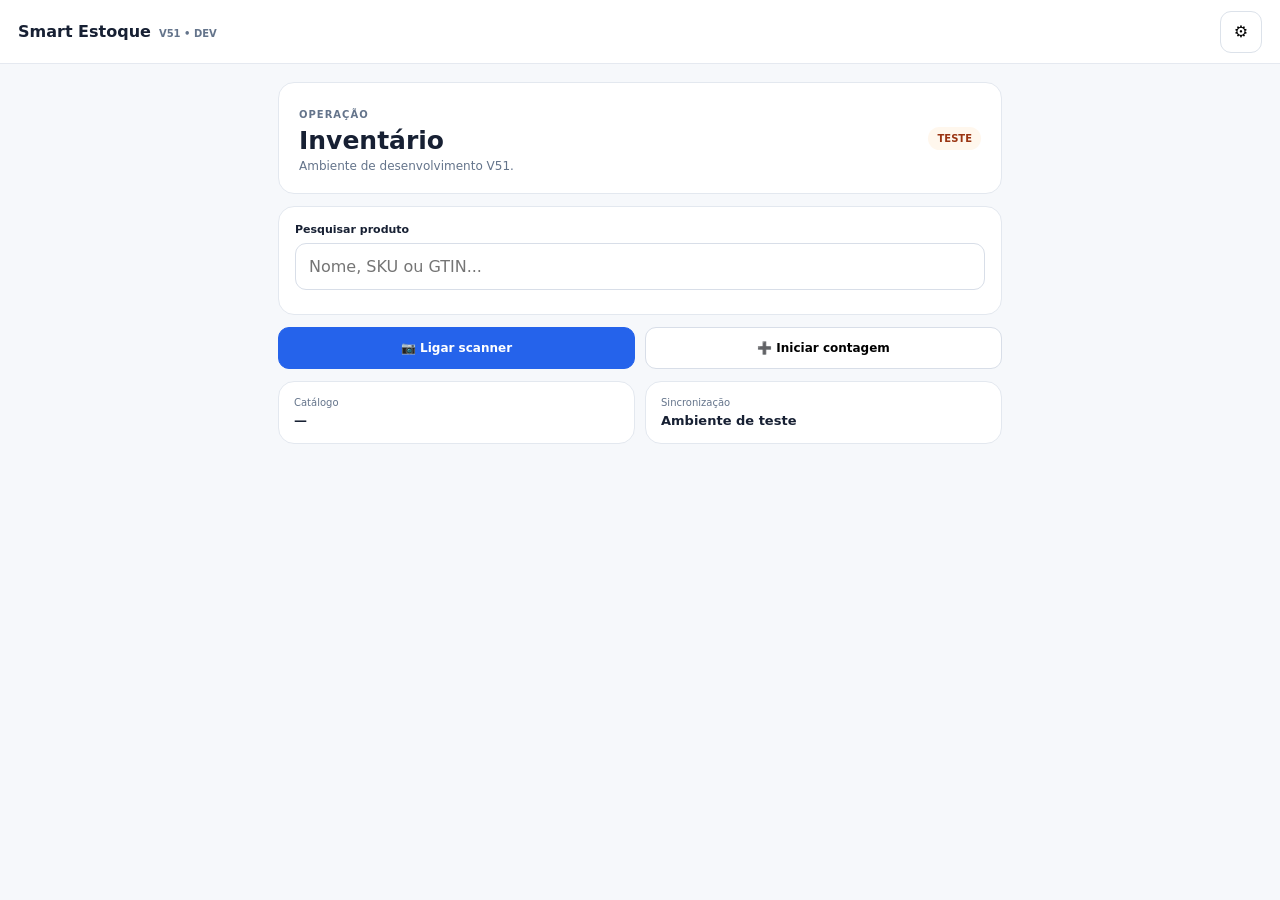
==== commit a5ff7903: "V51: corrigir entrada da aplicação DEV" ====
--- a/index.html
+++ b/index.html
@@ -1,2095 +1,17 @@
-<!DOCTYPE html>
-<html lang="pt-pt">
-<head>
-    <meta charset="UTF-8">
-    <meta name="viewport" content="width=device-width, initial-scale=1.0, maximum-scale=1.0, user-scalable=no">
-    <title>Smart Estoque V-50.4 - SaaS Secure</title>
-    <!-- Bibliotecas de Terceiros Autorizadas -->
-    <script src="https://cdnjs.cloudflare.com/ajax/libs/xlsx/0.18.5/xlsx.full.min.js"></script>
-    <script src="https://unpkg.com/html5-qrcode"></script>
-    <!-- CryptoJS para encriptação AES de dados locais -->
-    <script src="https://cdnjs.cloudflare.com/ajax/libs/crypto-js/4.1.1/crypto-js.min.js"></script>
-    <style>
-        /* Importação da tipografia oficial da marca: Poppins */
-        @import url('https://fonts.googleapis.com/css2?family=Poppins:wght@400;500;600;700;800&display=swap');
-        
-        /* Paleta SaaS Premium - UI Refresh 2026 */
-        :root { 
-            --blue: #2563eb;        
-            --blue-dark: #0f172a;   
-            --green: #10b981;       
-            --red: #ef4444;         
-            --gray: #64748b;        
-            --orange: #f59e0b;      
-            --bg: #f8fafc;          
-            --surface: #ffffff;     
-            --text: #1e293b;        
-            --border: #e2e8f0;      
-            --logo-bg: #ffffff;
-            
-            /* Novas Variáveis Refresh 2026 */
-            --surface-soft: #f1f5f9;
-            --ink-muted: #475569;
-            --cyan: #06b6d4;
-            --violet: #7c3aed;
-            --shadow-soft: 0 1px 2px rgba(15, 23, 42, 0.06), 0 12px 24px rgba(15, 23, 42, 0.06);
-            --shadow-hover: 0 10px 22px rgba(15, 23, 42, 0.10);
-            --ring: rgba(37, 99, 235, 0.16);
-        }
-
-        body.dark-mode {
-            --blue: #3b82f6;        
-            --blue-dark: #f8fafc;   
-            --green: #10b981; 
-            --red: #f87171; 
-            --gray: #94a3b8; 
-            --orange: #fbbf24; 
-            --bg: #0f172a;          
-            --surface: #1e293b;     
-            --text: #f1f5f9;        
-            --border: #334155;      
-            --logo-bg: #f8fafc;
-            
-            /* Novas Variáveis Refresh 2026 (Modo Escuro) */
-            --surface-soft: #111827;
-            --ink-muted: #cbd5e1;
-            --shadow-soft: 0 1px 2px rgba(0, 0, 0, 0.25), 0 18px 34px rgba(0, 0, 0, 0.25);
-            --shadow-hover: 0 18px 34px rgba(0, 0, 0, 0.32);
-            --ring: rgba(59, 130, 246, 0.22);
-        }
-
-        /* Cores da Marca (Brand) */
-        .brand-smart { color: #000040; }
-        .brand-estoque { color: #FFCC33; }
-        body.dark-mode .brand-smart { color: #93c5fd; }
-        
-        body { 
-            font-family: 'Poppins', system-ui, -apple-system, sans-serif; 
-            margin: 0; 
-            padding: 18px; 
-            background: linear-gradient(180deg, rgba(37, 99, 235, 0.05), transparent 260px), var(--bg); 
-            color: var(--text); 
-            -webkit-font-smoothing: antialiased; 
-            transition: background-color 0.3s ease, color 0.3s ease;
-            user-select: none; 
-            -webkit-user-select: none;
-        }
-
-        /* Bloqueia arrastamento visual do texto exceto inputs */
-        input, select, textarea, td, .selectable {
-            user-select: text !important; -webkit-user-select: text !important;
-        }
-
-        #view-app {
-            width: min(1180px, 100%);
-            margin: 0 auto;
-        }
-        
-        /* Configurações Globais do Logo */
-        .app-logo {
-            display: flex; align-items: center; justify-content: center;
-            margin: 0 auto 16px auto; width: 90px; height: 90px;
-            background: var(--logo-bg); border-radius: 8px;
-            border: 1px solid var(--border); overflow: hidden; 
-            transition: transform 0.2s ease, box-shadow 0.2s ease;
-        }
-        .app-logo:hover { transform: scale(1.04); }
-        .app-logo svg, .app-logo img { width: 100%; height: 100%; object-fit: contain; display: block; }
-
-        /* Novo Layout SaaS do Top-Nav (Cabeçalho) */
-        .app-header { 
-            display: flex; 
-            flex-wrap: wrap; 
-            justify-content: space-between; 
-            align-items: center; 
-            text-align: left;
-            margin-bottom: 24px; 
-            margin-top: 5px; 
-            gap: 16px;
-            position: sticky;
-            top: 12px;
-            z-index: 900;
-            padding: 12px;
-            border: 1px solid rgba(148, 163, 184, 0.28);
-            border-radius: 8px;
-            background: rgba(255, 255, 255, 0.88);
-            box-shadow: var(--shadow-soft);
-            backdrop-filter: blur(14px);
-            -webkit-backdrop-filter: blur(14px);
-        }
-        body.dark-mode .app-header { background: rgba(30, 41, 59, 0.88); border-color: rgba(148, 163, 184, 0.22); }
-        
-        .header-info { display: flex; gap: 12px; align-items: center; flex: 1; }
-        .header-info .app-logo { margin: 0; width: 52px; height: 52px; flex-shrink: 0; box-shadow: none; }
-        .header-info h2 { font-size: 18px; font-weight: 800; margin: 0; display: flex; align-items: center; flex-wrap: wrap; gap: 6px; letter-spacing: 0; line-height: 1.1; }
-        
-        .header-actions { display: flex; align-items: center; gap: 10px; position: static; margin-left: auto; }
-        .mini-stats-group { 
-            display: grid;
-            grid-template-columns: repeat(3, minmax(72px, auto));
-            align-items: stretch;
-            gap: 8px; 
-        }
-        .mini-stat-card {
-            background: var(--surface-soft); border: 1px solid var(--border); border-radius: 8px;
-            padding: 8px 10px; display: flex; flex-direction: column; align-items: center; justify-content: center;
-            box-shadow: none; transition: all 0.2s ease; min-width: 72px;
-        }
-        .mini-stat-card span.label { font-size: 10px; font-weight: 700; color: var(--ink-muted); text-transform: uppercase; letter-spacing: 0; }
-        .mini-stat-card span.value { font-size: 16px; font-weight: 800; color: var(--blue-dark); line-height: 1.1; }
-
-        #btn-config {
-            width: 42px; height: 42px; padding: 0; border-radius: 8px; background: var(--blue-dark); 
-            border: 1px solid var(--border); font-size: 18px; box-shadow: none; 
-            color: #fff; display: flex; align-items: center; justify-content: center; 
-            cursor: pointer; transition: all 0.2s ease;
-        }
-        #btn-config:hover { transform: scale(1.05); }
-
-        .tabs { 
-            display: flex; padding: 6px; margin: 0 auto 24px; border: 1px solid var(--border); 
-            position: sticky;
-            top: 92px;
-            z-index: 800;
-            max-width: 520px;
-            border-radius: 8px;
-            background: rgba(226, 232, 240, 0.7);
-            backdrop-filter: blur(10px);
-            -webkit-backdrop-filter: blur(10px);
-        }
-        body.dark-mode .tabs { background: rgba(15, 23, 42, 0.72); }
-        .tab-btn { flex: 1; padding: 12px; border-radius: 6px; font-size: 13px; font-weight: 700; color: var(--gray); background: transparent; text-transform: none; letter-spacing: 0; transition: all 0.3s ease; border: none; cursor: pointer; }
-        .tab-btn.active { background: var(--surface); color: var(--blue-dark); box-shadow: 0 4px 12px rgba(0,0,0,0.06); }
-
-        /* Estilo dos Cartões Redesenhado */
-        .card, .login-card, .report-card, .modal-content, .m-info-box, .multi-select-box, .switch-container {
-            border-radius: 8px;
-        }
-
-        .card { 
-            background: var(--surface); padding: 20px; 
-            box-shadow: var(--shadow-soft); border-color: rgba(148, 163, 184, 0.28); 
-            margin-bottom: 20px; border: 1px solid var(--border); transition: all 0.3s ease;
-        }
-        .card:hover { box-shadow: var(--shadow-hover); }
-
-        #painel-sincronizacao.card {
-            background: linear-gradient(90deg, rgba(37, 99, 235, 0.10), rgba(6, 182, 212, 0.08)) !important;
-            border-left: 4px solid var(--cyan) !important;
-        }
-        
-        .multi-select-box { border: 1px solid var(--border); padding: 5px; max-height: 140px; overflow-y: auto; background: var(--bg); margin-top: 8px; }
-        .multi-select-item { display: flex; align-items: center; gap: 10px; font-size: 12px; padding: 12px 14px; border-bottom: 1px solid var(--border); transition: background 0.2s; }
-        .multi-select-item:hover { background: var(--surface); border-radius: 8px; }
-        .multi-select-item:last-child { border-bottom: none; }
-        .multi-select-item input { margin: 0; width: 16px; height: 16px; cursor: pointer; accent-color: var(--blue); }
-        .multi-select-item label { flex: 1; cursor: pointer; font-weight: 500; color: var(--text); margin: 0; }
-        
-        /* Inputs unificados e modernos */
-        input[type="text"], input[type="number"], input[type="password"], input[type="date"], input[type="file"], select { 
-            width: 100%; box-sizing: border-box; padding: 14px 15px; border: 1px solid rgba(148, 163, 184, 0.42); 
-            border-radius: 8px; font-size: 14px; background: var(--surface-soft); color: var(--text); 
-            transition: all 0.2s ease; font-family: inherit; font-weight: 500;
-        }
-        input[type="file"] { padding: 12px; font-size: 12px; background: var(--surface); border: 2px dashed var(--border); cursor: pointer; }
-        input:focus, select:focus { outline: none; border-color: var(--blue); box-shadow: 0 0 0 4px var(--ring); background: var(--surface); }
-        
-        /* CORREÇÃO FORÇADA: Visibilidade de Inputs e Autofill no Modo Escuro */
-        body.dark-mode input, body.dark-mode select { color: #f8fafc !important; background-color: var(--bg) !important; }
-        body.dark-mode input:focus, body.dark-mode select:focus { background-color: var(--surface) !important; color: #f8fafc !important; box-shadow: 0 0 0 4px rgba(59, 130, 246, 0.15); }
-        body.dark-mode input:-webkit-autofill, body.dark-mode input:-webkit-autofill:hover, body.dark-mode input:-webkit-autofill:focus, body.dark-mode input:-webkit-autofill:active {
-            -webkit-box-shadow: 0 0 0 30px var(--surface) inset !important;
-            -webkit-text-fill-color: #f8fafc !important;
-            transition: background-color 5000s ease-in-out 0s;
-        }
-
-        .highlight-input { color: var(--blue-dark) !important; background: #eff6ff !important; }
-        body.dark-mode .highlight-input { color: var(--orange) !important; background: var(--surface) !important; border-color: var(--orange) !important; }
-
-        input[type="text"] { text-transform: uppercase; }
-        
-        .grid-buttons { display: grid; grid-template-columns: 1fr 1fr; gap: 12px; margin-top: 20px; }
-        
-        /* Botões Redesenhados */
-        button, .login-btn, .btn-outline, .btn-calc { border-radius: 8px; letter-spacing: 0; }
-        button { 
-            width: 100%; padding: 16px; border: none; font-weight: 700; 
-            cursor: pointer; font-size: 13px; text-transform: uppercase; 
-            transition: all 0.2s ease; display: flex; align-items: center; justify-content: center; gap: 8px;
-        }
-        button:disabled { opacity: 0.5; cursor: not-allowed; }
-        button:hover:not(:disabled) { filter: none; box-shadow: var(--shadow-hover); transform: translateY(-1px); }
-        button:active:not(:disabled) { transform: scale(0.98); }
-        
-        .btn-blue { background: #2563eb; color: white; }
-        .btn-green { background: #059669; color: white; }
-        .btn-orange { background: #d97706; color: white; }
-        .btn-red { background: #dc2626; color: white; }
-        .btn-outline { background: var(--surface); border: 1px solid var(--border); color: var(--text); font-size: 12px; padding: 14px; }
-        .btn-outline:hover { border-color: var(--blue); color: var(--blue); }
-        
-        .calc-shortcuts { display: grid; grid-template-columns: repeat(6, 1fr); gap: 8px; margin-top: 8px; margin-bottom: 16px; }
-        .btn-calc { padding: 10px 4px; font-size: 14px; font-weight: 800; background: var(--bg); color: var(--text); border: 1px solid var(--border); text-transform: none; box-shadow: 0 2px 4px rgba(0,0,0,0.02); }
-        .btn-calc:active { background: var(--border); }
-
-        #btn-gatilho { font-size: 15px; padding: 20px; border-radius: 8px; margin-bottom: 12px; font-weight: 800; box-shadow: 0 6px 12px rgba(245, 158, 11, 0.2); }
-
-        #busca-input {
-            position: sticky;
-            top: 150px;
-            z-index: 20;
-            box-shadow: 0 10px 20px rgba(15, 23, 42, 0.06);
-            background: var(--surface) !important;
-        }
-
-        #resultados { display: grid; gap: 10px; padding-right: 4px; }
-        .item-res { border: 1px solid var(--border); border-left: 4px solid var(--blue); border-radius: 8px; margin-bottom: 0; padding: 16px; cursor: pointer; text-align: left; background: var(--surface); transition: all 0.2s ease; box-shadow: none; }
-        .item-res:hover { box-shadow: var(--shadow-hover); transform: translateY(-1px); border-color: var(--blue); }
-        .item-res strong { display: block; color: var(--blue-dark); margin-bottom: 6px; font-size: 14px; font-weight: 700; letter-spacing: 0; }
-        
-        /* Tabelas mais limpas */
-        table { width: 100%; border-collapse: collapse; font-size: 12px; margin-top: 15px; border-radius: 8px; overflow: hidden; background: var(--surface); border: 1px solid var(--border); }
-        th { position: sticky; top: 0; z-index: 1; letter-spacing: 0; background: var(--bg); color: var(--gray); font-weight: 700; text-transform: uppercase; padding: 16px 12px; border-bottom: 1px solid var(--border); text-align: center; }
-        td { padding: 16px 12px; text-align: center; border-bottom: 1px solid var(--border); color: var(--text); font-weight: 500; }
-        tbody tr { transition: background-color 0.2s ease; }
-        tbody tr:nth-child(even) { background: rgba(148, 163, 184, 0.06); }
-        tbody tr:last-child td { border-bottom: none; }
-        tbody tr:hover { background-color: var(--bg); cursor: pointer; }
-        
-        .switch-container { display: flex; align-items: center; justify-content: space-between; background: var(--surface); border: 1px solid var(--border); padding: 16px 20px; border-radius: 8px; margin-top: 12px; transition: border-color 0.2s; }
-        .switch-container:hover { border-color: var(--blue); }
-        .switch-container label { font-size: 13px; font-weight: 600; color: var(--text); }
-        .switch { position: relative; display: inline-block; width: 48px; height: 26px; }
-        .switch input { opacity: 0; width: 0; height: 0; }
-        .slider { position: absolute; cursor: pointer; top: 0; left: 0; right: 0; bottom: 0; background-color: var(--border); transition: .4s; border-radius: 26px; }
-        .slider:before { position: absolute; content: ""; height: 20px; width: 20px; left: 3px; bottom: 3px; background-color: white; transition: .4s; border-radius: 50%; box-shadow: 0 2px 5px rgba(0,0,0,0.2); }
-        input:checked + .slider { background-color: var(--green); }
-        input:checked + .slider:before { transform: translateX(22px); }
-
-        /* Modal com fundo Blur */
-        .modal { display: none; position: fixed; top: 0; left: 0; width: 100%; height: 100%; background: rgba(15, 23, 42, 0.6); backdrop-filter: blur(6px); -webkit-backdrop-filter: blur(6px); z-index: 10000; justify-content: center; align-items: flex-start; padding-top: 28px; padding-left: 15px; padding-right: 15px; padding-bottom: 15px; box-sizing: border-box; }
-        .modal-content { background: var(--surface); width: 100%; max-width: 420px; padding: 32px 24px; border-radius: 8px; max-height: 90vh; overflow-y: auto; box-sizing: border-box; box-shadow: 0 24px 48px rgba(15, 23, 42, 0.28); border: 1px solid var(--border); }
-        .m-info-box { background: var(--bg); padding: 16px 20px; border-radius: 8px; margin: 16px 0; border: 1px solid var(--border); border-left: 5px solid var(--blue); }
-        .m-info-box p { margin: 6px 0; }
-        
-        #toast-container { position: fixed; bottom: 30px; left: 50%; transform: translateX(-50%); z-index: 10001; display: flex; flex-direction: column; gap: 10px; pointer-events: none; }
-        .toast { background: var(--blue-dark); color: white; padding: 16px 28px; border-radius: 30px; font-size: 14px; font-weight: 600; text-align: center; width: max-content; max-width: 90vw; transition: opacity 0.3s; box-shadow: 0 10px 25px rgba(0,0,0,0.2); }
-        .toast.success { background: var(--green); }
-        .toast.error { background: var(--red); }
-        .toast.warning { background: var(--orange); color: #fff; }
-        
-        .report-grid { display: grid; grid-template-columns: repeat(2, minmax(0, 1fr)); gap: 16px; margin-bottom: 20px; }
-        .report-card { background: var(--surface-soft); padding: 20px 15px; border-radius: 8px; border: 1px solid var(--border); display: flex; flex-direction: column; align-items: center; justify-content: center; text-align: center; box-shadow: none; }
-        .report-card h5 { margin: 0; color: var(--gray); font-size: 11px; text-transform: uppercase; font-weight: 700; letter-spacing: 0.5px; }
-        .report-card.red p { color: var(--red); }
-        .report-card.green p { color: var(--green); }
-        .report-card p { margin: 8px 0 0; font-size: 20px; font-weight: 800; }
-        
-        .progress-container { width: 100%; background: var(--border); border-radius: 12px; height: 14px; margin-top: 12px; overflow: hidden; }
-        .progress-bar, .chart-bar { background: linear-gradient(90deg, var(--blue), var(--cyan)); }
-        .progress-bar { height: 100%; width: 0%; transition: width 0.5s ease; border-radius: 12px; }
-
-        .chart-row { display: flex; align-items: center; margin-bottom: 12px; font-size: 12px; }
-        .chart-label { width: 90px; white-space: nowrap; overflow: hidden; text-overflow: ellipsis; padding-right: 10px; font-weight: 600; color: var(--text); text-align: right; }
-        .chart-bar-container { flex: 1; background: var(--border); border-radius: 8px; height: 18px; overflow: hidden; }
-        .chart-bar { height: 100%; border-radius: 8px; transition: width 0.5s ease; }
-        .chart-value { width: 50px; text-align: right; font-weight: 800; color: var(--blue-dark); padding-left: 10px; }
-
-        .log-entry { font-size: 12px; padding: 12px 0; border-bottom: 1px solid var(--border); display: flex; justify-content: space-between; align-items: center; }
-        .log-entry:last-child { border-bottom: none; }
-        .log-time { color: var(--gray); font-weight: 700; width: 60px; font-size: 11px; }
-        .log-msg { flex: 1; color: var(--text); white-space: nowrap; overflow: hidden; text-overflow: ellipsis; }
-        .log-operador { font-weight: 800; color: var(--blue-dark); margin-right: 6px; }
-
-        /* Botão Flutuante de Histórico (Log) */
-        #btn-floating-log {
-            position: fixed; width: 52px; height: 52px; border-radius: 8px; right: 18px; bottom: 18px; background: var(--violet);
-            color: white; display: flex; align-items: center; justify-content: center;
-            font-size: 24px; box-shadow: 0 8px 25px rgba(15, 23, 42, 0.3); border: none; cursor: pointer;
-            z-index: 999; transition: transform 0.2s cubic-bezier(0.34, 1.56, 0.64, 1), background-color 0.2s;
-        }
-
-        /* ECRÃ DE LOGIN (SaaS Premium) */
-        #view-login { 
-            display: flex; flex-direction: column; align-items: center; justify-content: center; 
-            min-height: 100vh; background: var(--bg);
-        }
-        .login-card { 
-            background: var(--surface); border-radius: 8px; 
-            border: 1px solid var(--border); width: 100%; max-width: 420px; box-sizing: border-box;
-            padding: 34px 30px; box-shadow: var(--shadow-soft);
-        }
-        .login-title { font-size: 28px; font-weight: 800; margin: 0 0 6px 0; text-align: center; letter-spacing: 0; }
-        .login-subtitle { font-size: 14px; color: var(--gray); margin: 0 0 28px 0; text-align: center; font-weight: 500; }
-        .input-group { margin-bottom: 22px; position: relative; text-align: left; }
-        .input-group label { display: block; font-size: 13px; font-weight: 700; color: var(--blue-dark); margin-bottom: 10px; }
-        .login-btn { width: 100%; padding: 18px; font-size: 16px; margin-top: 10px; box-shadow: 0 8px 20px rgba(37, 99, 235, 0.25); }
-
-        .user-badge { background: var(--blue-dark); color: white; padding: 6px 14px; border-radius: 20px; font-size: 11px; font-weight: 700; display: inline-flex; align-items: center; gap: 6px; margin-top: 10px; border: 1px solid rgba(255,255,255,0.1); }
-        .cloud-badge { background: var(--blue); color: white; padding: 3px 10px; border-radius: 12px; font-size: 10px; vertical-align: middle; margin-left: 6px; font-weight: 800; }
-
-        /* Proteção Visual */
-        #pantalla-bloqueada { display: none; position: fixed; top: 0; left: 0; width: 100vw; height: 100vh; background: var(--blue-dark); color: #fff; z-index: 1000000; flex-direction: column; align-items: center; justify-content: center; font-weight: bold; text-align: center; padding: 30px; }
-        
-        /* Ecrã de Bloqueio para Processos Longos */
-        #loading-overlay { display: none; position: fixed; top: 0; left: 0; width: 100vw; height: 100vh; background: rgba(15, 23, 42, 0.85); backdrop-filter: blur(5px); z-index: 999999; flex-direction: column; align-items: center; justify-content: center; color: white; text-align: center; }
-        .spinner { width: 60px; height: 60px; border: 6px solid rgba(255,255,255,0.2); border-top-color: var(--orange); border-radius: 50%; animation: spin 1s linear infinite; margin-bottom: 20px; }
-        @keyframes spin { 100% { transform: rotate(360deg); } }
-
-        /* Desktop Layout Avançado - 2 Colunas */
-        @media (min-width: 900px) {
-            #view-auditoria {
-                display: grid;
-                grid-template-columns: minmax(360px, 0.9fr) minmax(420px, 1.1fr);
-                gap: 18px;
-                align-items: start;
-            }
-            #painel-sincronizacao,
-            #alerta-catalogo-vazio {
-                grid-column: 1 / -1;
-            }
-            #view-relatorios {
-                max-width: 980px;
-                margin: 0 auto;
-            }
-        }
-
-        /* Otimizações Mobile */
-        @media (max-width: 760px) {
-            body { padding: 10px; }
-            .app-header { top: 8px; padding: 10px; }
-            .header-info { min-width: 100%; }
-            .header-actions { width: 100%; justify-content: space-between; }
-            .mini-stats-group { flex: 1; grid-template-columns: repeat(2, minmax(0, 1fr)); }
-            #mini-stat-financeiro { grid-column: 1 / -1; }
-            .tabs { top: 168px; margin-bottom: 14px; }
-            #busca-input { top: 226px; }
-            .card { padding: 16px; margin-bottom: 14px; }
-            .report-grid { grid-template-columns: 1fr; }
-            .modal { padding: 10px; align-items: center; }
-            .modal-content { padding: 22px 18px; max-height: 92vh; }
-        }
-
-        .print-only { display: none; }
-        @media print {
-            body { background: white; color: black; padding: 0; margin: 0; }
-            .app-header, .tabs, .print-hide, button, .toggle-box, .switch-container, #toast-container { display: none !important; }
-            .card { box-shadow: none; border: none; margin: 0; padding: 10px 0; page-break-inside: avoid; }
-            .print-only { display: block; }
-            .signature-block { margin-top: 60px; display: flex; justify-content: space-around; page-break-inside: avoid; }
-            .signature-line { border-top: 1px solid black; width: 40%; text-align: center; padding-top: 8px; font-size: 12px; font-weight: bold; }
-            table { border: 1px solid black; } th, td { border-bottom: 1px solid black; color: black !important; }
-            .report-card { border: 1px solid black; }
-            #view-relatorios { display: block !important; }
-        }
-    </style>
-    <script>
-        window.tentarCarregarDuplo = function(imgEl) {
-            if (!imgEl.dataset.attempt) {
-                imgEl.dataset.attempt = "1";
-                imgEl.src = "logo-smartestoque.png.png";
-            } else if (imgEl.dataset.attempt === "1") {
-                imgEl.dataset.attempt = "2";
-                imgEl.src = "logo.png";
-            } else if (imgEl.dataset.attempt === "2") {
-                imgEl.dataset.attempt = "3";
-                imgEl.src = "logo.png (2).PNG";
-            } else {
-                imgEl.style.display = "none";
-            }
-        };
-
-        (function() {
-            document.addEventListener('contextmenu', e => e.preventDefault());
-            document.addEventListener('keydown', e => {
-                if (e.key === 'F12' || (e.ctrlKey && e.shiftKey && ['I','J','C'].includes(e.key)) || (e.ctrlKey && e.key === 'U')) {
-                    e.preventDefault();
-                    return false;
-                }
-            });
-        })();
-    </script>
-</head>
-<body>
-
-    <div id="pantalla-bloqueada">
-        <h3 style="color: #ef4444; font-size: 24px;">🛡️ VIOLAÇÃO DE SEGURANÇA DETECTADA</h3>
-        <p>A aplicação "Smart Estoque" foi bloqueada para proteger a propriedade intelectual.</p>
-        <p style="font-size: 12px; color: var(--gray);">A tentativa de clonagem ou inspeção foi reportada.</p>
-    </div>
-
-    <!-- Ecrã de Bloqueio para Sincronizações Pesadas -->
-    <div id="loading-overlay">
-        <div class="spinner"></div>
-        <h2 style="margin:0; font-weight: 800; font-size: 24px;">A Sincronizar Base de Dados</h2>
-        <p id="loading-msg" style="color: #cbd5e1; margin-top: 10px; font-size: 14px;">Por favor, não feche a aplicação...</p>
-    </div>
-
-    <!-- TELA DE LOGIN (SaaS Premium) -->
-    <div id="view-login">
-        <div class="login-card">
-            <div class="app-logo" style="margin-bottom: 24px; width: 100px; height: 100px; border-radius: 28px;">
-                <img src="logo-smartestoque.png" alt="Logo" id="logo-login-img" onerror="tentarCarregarDuplo(this)">
-            </div>
-            
-            <h2 class="login-title"><span class="brand-smart">Smart</span> <span class="brand-estoque">Estoque</span></h2>
-            <p class="login-subtitle">Auditoria e Gestão de Inventário</p>
-            
-            <div class="input-group">
-                <label for="login-nome">Nome ou Matrícula</label>
-                <input type="text" id="login-nome" placeholder="Ex: João Silva ou 99182">
-            </div>
-
-            <div class="input-group">
-                <label for="login-cargo">Função no Inventário</label>
-                <select id="login-cargo" onchange="toggleLoginPinField()">
-                    <option value="OPERADOR" selected>👤 Operador (Contagens)</option>
-                    <option value="CHEFE">🔑 Chefe de Setor (Gestão)</option>
-                </select>
-            </div>
-
-            <div class="input-group" id="login-pin-container" style="display: none;">
-                <label for="login-pin" style="color: var(--red);">Código PIN Seguro</label>
-                <input type="password" id="login-pin" inputmode="numeric" maxlength="8" placeholder="••••" style="letter-spacing: 6px; font-size: 20px; font-weight: 800; border: 2px solid rgba(239, 68, 68, 0.4); text-align: center;">
-            </div>
-
-            <button class="login-btn btn-blue" onclick="fazerLogin()">Entrar no Sistema</button>
-        </div>
-    </div>
-
-    <!-- APLICAÇÃO PRINCIPAL -->
-    <div id="view-app" style="display:none;">
-        
-        <!-- HEADER TOP-NAV SAAS -->
-        <div class="app-header">
-            <!-- Esquerda: Logo e Info -->
-            <div class="header-info">
-                <div class="app-logo">
-                    <img src="logo-smartestoque.png" alt="Logo" id="logo-header-img" onerror="tentarCarregarDuplo(this)">
-                </div>
-                <div>
-                    <h2><span class="brand-smart">Smart</span> <span class="brand-estoque">Estoque</span> <span class="cloud-badge" id="app-badge-mode">REAL-TIME</span></h2>
-                    <div class="print-hide" style="margin-top: 6px;">
-                        <span class="user-badge">👤 <span id="lbl-operador">Operador</span> (<span id="lbl-cargo" style="color: var(--orange);">...</span>) 
-                        <button onclick="fazerLogout()" style="background:none; border:none; color:rgba(255,255,255,0.8); padding:0 0 0 6px; margin:0; cursor:pointer; font-size:10px; font-weight:800; width:auto; box-shadow:none;">SAIR</button></span>
-                    </div>
-                </div>
-            </div>
-
-            <!-- Direita: Mini Dashboard e Menu -->
-            <div class="header-actions print-hide">
-                <div class="mini-stats-group">
-                    <div class="mini-stat-card">
-                        <span class="label">Itens</span>
-                        <span class="value" id="dash-skus">0</span>
-                    </div>
-                    <div class="mini-stat-card">
-                        <span class="label">Peças</span>
-                        <span class="value" id="dash-pecas">0</span>
-                    </div>
-                    <!-- NOVO: Mini Cartão Financeiro (Visível apenas para Chefe) -->
-                    <div class="mini-stat-card" id="mini-stat-financeiro" style="display: none; border-color: var(--orange);">
-                        <span class="label" style="color: var(--orange);">Finanças</span>
-                        <span class="value" id="dash-financeiro">R$ 0,00</span>
-                    </div>
-                </div>
-                <button onclick="abrirModalConfig()" id="btn-config" title="Menu Principal">☰</button>
-            </div>
-        </div>
-
-        <div class="tabs print-hide">
-            <button class="tab-btn active" id="tab-auditoria" onclick="mudarAba('auditoria')">🔍 Auditoria</button>
-            <button class="tab-btn" id="tab-relatorios" onclick="mudarAba('relatorios')" style="display: none;">📊 Relatórios</button>
-        </div>
-
-        <!-- ECRÃ DE AUDITORIA -->
-        <div id="view-auditoria">
-            
-            <!-- NOVO PAINEL DE SINCRONIZAÇÃO FRONTAL PARA OPERADOR -->
-            <div id="painel-sincronizacao" class="card print-hide">
-                <div style="display: flex; justify-content: space-between; align-items: center; flex-wrap: wrap; gap: 10px;">
-                    <div>
-                        <h4 style="margin: 0 0 4px 0; font-size: 13px; color: var(--blue-dark); display: flex; align-items: center; gap: 5px;">🔄 Matriz de Produtos</h4>
-                        <p style="margin: 0; font-size: 11px; color: var(--gray);" id="status-catalog-main">A sincronizar com a nuvem...</p>
-                    </div>
-                    <div style="display: flex; gap: 8px; flex-wrap: wrap;">
-                        <button id="btn-sincronizar-op" class="btn-blue" onclick="baixarCatalogoDaNuvem()" style="width: auto; padding: 10px 14px; font-size: 11px; margin: 0; box-shadow: none;">☁️ FORÇAR ATUALIZAÇÃO</button>
-                    </div>
-                </div>
-            </div>
-
-            <div id="alerta-catalogo-vazio" class="card print-hide" style="display:none; background: rgba(245, 158, 11, 0.08); border: 2px dashed var(--orange); text-align: center;">
-                <!-- Este alerta é gerido via JavaScript -->
-            </div>
-
-            <div class="card print-hide">
-                <button id="btn-cam" class="btn-blue" onclick="controlarCamera()">📷 INICIAR SCANNER</button>
-                <div id="reader" style="display:none; width:100%; margin-top:16px; border-radius: 16px; overflow: hidden; border: 2px solid var(--blue);"></div>
-                <div id="scanner-controls" style="display: none; flex-direction: column; gap: 12px; margin-top: 16px;">
-                    <button id="btn-gatilho" type="button" class="btn-orange" onclick="dispararLeitorGatilho()">⚡ DISPARAR GATILHO MANUAL</button>
-                    <div style="display: grid; grid-template-columns: 1fr 1fr; gap: 12px;">
-                        <div class="switch-container" style="margin-top: 0;">
-                            <label for="modo-continuo">Modo Contínuo (+1)</label>
-                            <label class="switch"><input type="checkbox" id="modo-continuo"><span class="slider"></span></label>
-                        </div>
-                        <div class="switch-container" style="margin-top: 0;">
-                            <label for="modo-cego">Modo Cego (Ocultar)</label>
-                            <label class="switch"><input type="checkbox" id="modo-cego" onchange="render()"><span class="slider"></span></label>
-                        </div>
-                    </div>
-                    <div class="switch-container" style="margin-top: 0;">
-                        <label for="modo-gatilho">Usar Gatilho Físico/Botão</label>
-                        <label class="switch"><input type="checkbox" id="modo-gatilho" onchange="toggleModoGatilho()"><span class="slider"></span></label>
-                    </div>
-                </div>
-
-                <input type="text" id="busca-input" style="margin-top:20px; border: 2px solid var(--border);" placeholder="🔎 PESQUISAR NOME OU GTIN...">
-                <div id="resultados" style="max-height: 280px; overflow-y: auto; margin-top: 12px;"></div>
-            </div>
-
-            <div class="card print-hide">
-                <div id="chefe-export-area" style="display:none; gap:12px; margin-bottom: 20px;">
-                    <button class="btn-green" onclick="baixarExcel('tudo')">📥 EXPORTAR TUDO</button>
-                    <button class="btn-outline" style="border-color: var(--red); color: var(--red);" onclick="baixarExcel('erros')">🚫 SÓ DIVERGÊNCIAS</button>
-                </div>
-                <div style="overflow-x: auto;">
-                    <table id="tabela">
-                        <thead><tr><th style="text-align:left;">Produto</th><th class="col-sist">Sist</th><th>Fis</th><th class="col-sist">Dif</th><th class="col-sist">Auditor</th></tr></thead>
-                        <tbody id="tabela-body"></tbody>
-                    </table>
-                </div>
-                <button id="chefe-limpar-btn" onclick="limparTudo()" style="margin-top:24px; color:var(--red); background:rgba(239, 68, 68, 0.1); font-size:11px; width:100%; display:none;">🗑️ ZERAR TODA A AUDITORIA DA NUVEM</button>
-            </div>
-        </div>
-
-        <!-- ECRÃ DE RELATÓRIOS -->
-        <div id="view-relatorios" style="display: none;">
-            <h2 class="print-only" style="text-align: center; margin-bottom: 20px;">Relatório de Auditoria de Inventário</h2>
-            <p class="print-only" style="text-align: center; font-size: 12px; margin-top:-15px;" id="print-data"></p>
-
-            <div class="card">
-                <h3 style="margin-top: 0; font-size: 15px; color: var(--blue-dark); border-bottom: 1px solid var(--border); padding-bottom: 12px;">Progresso da Auditoria</h3>
-                <div style="display: flex; justify-content: space-between; font-size: 13px; font-weight: 700; color: var(--text); margin-top: 12px;">
-                    <span id="progresso-texto">0 / 0 Itens Contados</span>
-                    <span id="progresso-percentagem" style="color: var(--blue);">0%</span>
-                </div>
-                <div class="progress-container print-hide">
-                    <div class="progress-bar" id="progresso-barra"></div>
-                </div>
-            </div>
-
-            <div class="card">
-                <h3 style="margin-top: 0; font-size: 15px; color: var(--blue-dark); border-bottom: 1px solid var(--border); padding-bottom: 12px;">Balanço Financeiro Global</h3>
-                <div class="report-grid" style="margin-top: 16px;">
-                    <div class="report-card green">
-                        <h5>Sobra Apurada</h5>
-                        <p id="rel-sobra-fin">R$ 0,00</p>
-                        <small id="rel-sobra-qtd" style="font-size: 11px; color: var(--gray); margin-top: 6px; font-weight: 600;">0 Peças</small>
-                    </div>
-                    <div class="report-card red">
-                        <h5>Quebra Apurada</h5>
-                        <p id="rel-quebra-fin">R$ 0,00</p>
-                        <small id="rel-quebra-qtd" style="font-size: 11px; color: var(--gray); margin-top: 6px; font-weight: 600;">0 Peças</small>
-                    </div>
-                </div>
-            </div>
-
-            <div class="card">
-                <h3 style="margin-top: 0; font-size: 15px; color: var(--blue-dark); border-bottom: 1px solid var(--border); padding-bottom: 12px;">Top 5 Maiores Divergências</h3>
-                <div style="overflow-x: auto; margin-top: 12px;">
-                    <table id="tabela-top-furos">
-                        <thead><tr><th style="text-align:left;">Produto</th><th>Dif</th><th>Impacto</th></tr></thead>
-                        <tbody id="tabela-furos-body">
-                            <tr><td colspan="3" style="padding:20px; color:var(--gray);">A aguardar dados...</td></tr>
-                        </tbody>
-                    </table>
-                </div>
-            </div>
-
-            <div class="card print-hide">
-                <h3 style="margin-top: 0; font-size: 15px; color: var(--blue-dark); border-bottom: 1px solid var(--border); padding-bottom: 12px;">Famílias Mais Contadas</h3>
-                <div id="chart-familias" style="margin-top: 20px;">
-                    <p style="font-size:13px; color:var(--gray); text-align:center; margin: 0;">A aguardar dados...</p>
-                </div>
-            </div>
-
-            <!-- PRODUTOS PENDENTES -->
-            <div class="card print-hide">
-                <div style="display: flex; justify-content: space-between; align-items: center; border-bottom: 1px solid var(--border); padding-bottom: 12px; flex-wrap: wrap; gap: 10px;">
-                    <h3 style="margin: 0; font-size: 15px; color: var(--blue-dark);">
-                        Itens Pendentes (<span id="qtd-pendentes-rel" style="color: var(--orange);">0</span>)
-                    </h3>
-                    <div style="display: flex; gap: 8px;">
-                        <button onclick="baixarPendentesExcel()" class="btn-outline" style="width: auto; padding: 6px 12px; margin: 0; font-size: 10px; border-color: var(--orange); color: var(--orange); border-radius: 8px;">📥 EXPORTAR</button>
-                        <button onclick="zerarNaoContados()" class="btn-outline" style="width: auto; padding: 6px 12px; margin: 0; font-size: 10px; border-color: var(--red); color: var(--red); border-radius: 8px; background: rgba(239, 68, 68, 0.05);">⚠️ ZERAR RESTANTES</button>
-                    </div>
-                </div>
-                <div style="max-height: 350px; overflow-y: auto; margin-top: 12px; border-radius: 12px; border: 1px solid var(--border);">
-                    <table style="margin-top: 0; border: none;">
-                        <thead style="position: sticky; top: 0; z-index: 1;"><tr><th style="text-align: left;">Descrição do Produto</th><th>Local</th><th>Sist</th></tr></thead>
-                        <tbody id="tabela-pendentes-body">
-                            <tr><td colspan="3" style="color:var(--gray); padding:20px; text-align:center;">A carregar dados da nuvem...</td></tr>
-                        </tbody>
-                    </table>
-                </div>
-            </div>
-
-            <!-- CONTROLO DE VALIDADES: VENCIDOS E A VENCER -->
-            <div class="report-grid print-hide" style="grid-template-columns: 1fr; gap: 20px;">
-                <!-- PRODUTOS VENCIDOS -->
-                <div class="card" style="margin-bottom: 0; border-color: rgba(239, 68, 68, 0.3); box-shadow: 0 4px 15px rgba(239, 68, 68, 0.05);">
-                    <h3 style="margin-top: 0; font-size: 15px; color: var(--red); border-bottom: 1px solid rgba(239, 68, 68, 0.2); padding-bottom: 12px;">
-                        Produtos Vencidos (<span id="qtd-vencidos-rel" style="color: var(--red); font-weight: 800;">0</span>)
-                    </h3>
-                    <div style="max-height: 250px; overflow-y: auto; margin-top: 12px; border-radius: 12px; border: 1px solid rgba(239, 68, 68, 0.2);">
-                        <table style="margin-top: 0; border: none;">
-                            <thead style="position: sticky; top: 0; z-index: 1; background: #fef2f2;"><tr><th style="text-align: left; color: var(--red);">Produto</th><th style="color: var(--red);">Lote</th><th style="color: var(--red);">Validade</th></tr></thead>
-                            <tbody id="tabela-vencidos-body">
-                                <tr><td colspan="3" style="color:var(--gray); padding:20px; text-align:center;">A aguardar dados...</td></tr>
-                            </tbody>
-                        </table>
-                    </div>
-                </div>
-
-                <!-- PRODUTOS A VENCER EM BREVE -->
-                <div class="card" style="margin-bottom: 0; border-color: rgba(245, 158, 11, 0.3); box-shadow: 0 4px 15px rgba(245, 158, 11, 0.05);">
-                    <h3 style="margin-top: 0; font-size: 15px; color: var(--orange); border-bottom: 1px solid rgba(245, 158, 11, 0.2); padding-bottom: 12px;">
-                        A Vencer em Breve (≤ 30 dias) (<span id="qtd-avencer-rel" style="color: var(--orange); font-weight: 800;">0</span>)
-                    </h3>
-                    <div style="max-height: 250px; overflow-y: auto; margin-top: 12px; border-radius: 12px; border: 1px solid rgba(245, 158, 11, 0.2);">
-                        <table style="margin-top: 0; border: none;">
-                            <thead style="position: sticky; top: 0; z-index: 1; background: #fffbeb;"><tr><th style="text-align: left; color: var(--orange);">Produto</th><th style="color: var(--orange);">Lote</th><th style="color: var(--orange);">Validade</th></tr></thead>
-                            <tbody id="tabela-avencer-body">
-                                <tr><td colspan="3" style="color:var(--gray); padding:20px; text-align:center;">A aguardar dados...</td></tr>
-                            </tbody>
-                        </table>
-                    </div>
-                </div>
-            </div>
-
-            <div class="print-only signature-block">
-                <div class="signature-line">Assinatura do Auditor</div>
-                <div class="signature-line">Visto da Gestão</div>
-            </div>
-
-            <button id="chefe-pdf-btn" class="btn-outline print-hide" onclick="imprimirPDF()" style="margin-top: 10px; display:none;">🖨️ IMPRIMIR RELATÓRIO OFICIAL</button>
-        </div>
-        
-        <!-- Botão Flutuante de Log (Estilo App Nativo) -->
-        <button id="btn-floating-log" class="print-hide" onclick="abrirModalLog()" title="Ver Histórico">🕒</button>
-
-    </div> <!-- FIM DO VIEW-APP -->
-
-    <div id="toast-container"></div>
-
-    <!-- Modal de Log / Histórico -->
-    <div id="modal-log" class="modal">
-        <div class="modal-content" style="max-width: 500px;">
-            <div style="display: flex; justify-content: space-between; align-items: center; border-bottom: 1px solid var(--border); padding-bottom: 16px; margin-bottom: 16px;">
-                <h3 style="margin: 0; font-size: 18px; color: var(--blue-dark); font-weight: 800;">Histórico da Sessão</h3>
-                <button onclick="fecharModalLog()" style="background: var(--bg); border: 1px solid var(--border); border-radius: 8px; width: 32px; height: 32px; display: flex; align-items: center; justify-content: center; font-size: 14px; color: var(--text); cursor: pointer;">✖</button>
-            </div>
-            <div id="log-container" style="max-height: 60vh; overflow-y: auto; padding-right: 8px;">
-                <div style="font-size:12px; color:var(--gray); text-align:center; padding:30px;">O histórico está vazio.</div>
-            </div>
-        </div>
-    </div>
-
-    <!-- Modal de Configurações Limpo e Otimizado -->
-    <div id="modal-config" class="modal">
-        <div class="modal-content" style="padding: 0; overflow: hidden; display: flex; flex-direction: column;">
-            
-            <div style="padding: 20px 24px; border-bottom: 1px solid var(--border); background: var(--surface); display: flex; justify-content: space-between; align-items: center; z-index: 10;">
-                <h3 style="margin: 0; font-size: 18px; color: var(--blue-dark); font-weight: 800; display: flex; align-items: center; gap: 8px;">⚙️ Opções do Sistema</h3>
-                <button onclick="fecharModalConfig()" style="background: var(--bg); border: 1px solid var(--border); border-radius: 8px; width: 36px; height: 36px; display: flex; align-items: center; justify-content: center; font-size: 14px; color: var(--text); cursor: pointer; padding: 0; margin: 0; box-shadow: none;">✖</button>
-            </div>
-
-            <div style="padding: 24px; overflow-y: auto; max-height: calc(90vh - 140px); background: var(--bg);">
-                
-                <div style="background: var(--surface); padding: 16px; border-radius: 8px; border: 1px solid var(--border); margin-bottom: 20px;">
-                    <div class="switch-container" style="margin: 0; border: none; padding: 0; background: transparent;">
-                        <label for="modal-theme-toggle" style="font-size: 14px; color: var(--blue-dark);">🌙 Modo Escuro</label>
-                        <label class="switch"><input type="checkbox" id="modal-theme-toggle" onchange="toggleDarkMode()"><span class="slider"></span></label>
-                    </div>
-                </div>
-
-                <!-- SINCRONIZAÇÃO E CACHE (Visível para todos: Chefe e Operador) -->
-                <div style="background: var(--surface); padding: 20px; border-radius: 8px; border: 1px solid var(--border); margin-bottom: 20px; text-align: center;">
-                    <h4 style="margin: 0 0 16px 0; font-size: 13px; font-weight: 800; color: var(--blue-dark); text-transform: uppercase;">🔄 Sincronização e Cache</h4>
-                    <div id="status-catalog" style="font-size: 12px; font-weight: 700; color: var(--orange); margin-bottom: 15px; padding: 10px; background: var(--bg); border-radius: 8px;">☁️ A escutar a nuvem...</div>
-                    <button onclick="limparCacheLocal()" class="btn-outline" style="font-size:11px; padding: 12px; color: var(--red); border-color: rgba(239,68,68,0.3); width: 100%; background: var(--bg);">🗑️ LIMPAR CACHE DO DISPOSITIVO</button>
-                </div>
-
-                <!-- IMPORTAÇÃO EXCEL (Apenas Chefe) -->
-                <div id="container-import-excel" style="display: none; background: var(--surface); padding: 20px; border-radius: 8px; border: 2px dashed var(--border); margin-bottom: 20px; text-align: center;">
-                    <h4 style="margin: 0 0 16px 0; font-size: 13px; font-weight: 800; color: var(--blue-dark); text-transform: uppercase;">📦 Matriz de Produtos (Omie)</h4>
-                    
-                    <label for="file-input" style="display: flex; align-items: center; justify-content: center; gap: 8px; background: var(--blue); color: white; padding: 14px 20px; border-radius: 8px; font-size: 13px; font-weight: 700; cursor: pointer; transition: all 0.2s; box-shadow: 0 4px 10px rgba(37,99,235,0.2); width: 100%; box-sizing: border-box;">
-                        📁 INJETAR NA NUVEM
-                    </label>
-                    <input type="file" id="file-input" accept=".xlsx, .xls, .csv" style="opacity: 0; position: absolute; z-index: -1; width: 0.1px; height: 0.1px;">
-                    
-                    <button onclick="limparCatalogoNuvem()" class="btn-outline" style="margin-top: 12px; font-size:11px; padding: 12px; color: var(--red); border-color: rgba(239,68,68,0.3); width: 100%; background: var(--bg);">🗑️ ZERAR MATRIZ DA NUVEM</button>
-                </div>
-                
-                <div style="background: var(--surface); padding: 20px; border-radius: 8px; border: 1px solid var(--border); margin-bottom: 20px;">
-                    <h4 style="margin: 0 0 16px 0; font-size: 13px; font-weight: 800; color: var(--blue-dark); display: flex; align-items: center; gap: 6px;">📍 FILTROS DE AUDITORIA</h4>
-                    <label style="font-size: 11px; font-weight: 700; color: var(--gray); margin-bottom: 8px; display: block;">FILTRAR POR LOCAIS:</label>
-                    <div id="filtro-local-multi" class="multi-select-box" style="margin-bottom: 16px; background: var(--bg); border: 1px solid var(--border);"><small style="color:var(--gray); padding: 10px; display: block;">Aguarde o catálogo da nuvem...</small></div>
-                    <label style="font-size: 11px; font-weight: 700; color: var(--gray); margin-bottom: 8px; display: block;">FILTRAR POR FAMÍLIAS:</label>
-                    <div id="filtro-family-multi" class="multi-select-box" style="margin-bottom: 0; background: var(--bg); border: 1px solid var(--border);"><small style="color:var(--gray); padding: 10px; display: block;">Aguarde o catálogo da nuvem...</small></div>
-                </div>
-
-                <div id="chefe-pin-change-area" style="display: none; background: rgba(239, 68, 68, 0.05); padding: 20px; border-radius: 8px; border: 1px solid rgba(239,68,68,0.2); margin-bottom: 0;">
-                    <h4 style="margin: 0 0 16px 0; font-size: 13px; font-weight: 800; color: var(--red); display: flex; align-items: center; gap: 6px;">🔑 SEGURANÇA DO SETOR</h4>
-                    <input type="password" id="pin-antigo" placeholder="PIN Atual" style="margin-bottom: 12px; background: var(--surface);">
-                    <input type="password" id="pin-novo" placeholder="Novo PIN Seguro" style="margin-bottom: 16px; background: var(--surface);">
-                    <button onclick="alterarPinSeguranca()" class="btn-red" style="padding: 16px;">GRAVAR NOVO PIN</button>
-                </div>
-            </div>
-            
-            <div style="padding: 20px 24px; border-top: 1px solid var(--border); background: var(--surface); z-index: 10;">
-                <button class="btn-blue" onclick="fecharModalConfig()" style="margin: 0; width: 100%; box-shadow: 0 4px 15px rgba(0,0,0,0.15);">✅ CONCLUIR E FECHAR</button>
-            </div>
-        </div>
-    </div>
-
-    <!-- Modal de Contagem (Otimizado com Associação de GTIN) -->
-    <div id="modal" class="modal">
-        <div class="modal-content">
-            <div id="m-aviso-dup" style="display:none; background:rgba(245, 158, 11, 0.15); color:var(--orange); padding:16px; border-radius:8px; margin-bottom:16px; text-align:center; font-size: 13px; font-weight: 700; border: 1px solid rgba(245,158,11,0.3);"></div>
-            
-            <div style="display: flex; justify-content: space-between; align-items: center; margin-bottom: 6px;">
-                <label style="font-size: 12px; font-weight: 700; color: var(--blue-dark); display: block; margin: 0;">PRODUTO EM AUDITORIA:</label>
-                <button type="button" id="btn-associar-modal" class="btn-outline" style="display:none; padding: 4px 10px; font-size: 10px; width: auto; margin: 0; border-radius: 6px; border-color: var(--blue); color: var(--blue);" onclick="toggleBuscaAssociacao()">🔗 ASSOCIAR A EXISTENTE</button>
-            </div>
-            
-            <input type="text" id="m-nome-edit" style="margin-bottom:8px; font-weight:800; font-size: 15px; color: var(--blue-dark); background: var(--bg); border: none;">
-            
-            <div id="m-busca-associacao" style="display: none; margin-bottom: 16px; border: 1px dashed var(--blue); padding: 12px; border-radius: 8px; background: rgba(37, 99, 235, 0.03);">
-                <input type="text" id="m-busca-input" placeholder="🔎 Buscar pelo nome para associar..." style="font-size: 12px; padding: 10px; background: var(--surface); margin-bottom: 0;">
-                <div id="m-busca-resultados" style="max-height: 140px; overflow-y: auto; margin-top: 8px; display: grid; gap: 6px;"></div>
-            </div>
-            
-            <label style="font-size:12px; font-weight:700; color: var(--blue-dark); display:block; margin-bottom:6px;">CÓDIGO DE BARRAS (EAN):</label>
-            
-            <!-- GTIN View Mode -->
-            <div id="m-gtin-view-mode" style="display:none; gap:12px; margin-bottom:16px; align-items:center; background: var(--bg); padding: 14px 18px; border-radius: 14px; border: 1px solid var(--border);">
-                <div style="flex:1; font-weight:800; font-size: 17px; letter-spacing: 2px; color: var(--text);" id="m-gtin-display"></div>
-                <button type="button" class="btn-outline" onclick="habilitarEdicaoGtin()" style="padding:8px 14px; font-size:11px; width:auto; margin:0;">✏️ ALTERAR</button>
-            </div>
-
-            <!-- GTIN Edit Mode -->
-            <div id="m-gtin-edit-mode" style="display:flex; gap:12px; margin-bottom:16px; align-items:flex-end;">
-                <div style="flex:1;">
-                    <input type="text" id="m-gtin-edit" placeholder="Sem código registado" style="margin-top:0;">
-                </div>
-                <button type="button" class="btn-orange" id="btn-ler-gtin-modal" onclick="controlarCameraModal()" style="padding:16px 8px; font-size:11px; width:100px; margin:0; text-transform:none;">📷 LER GTIN</button>
-            </div>
-            
-            <div id="reader-modal" style="display:none; width:100%; margin-bottom:16px; border-radius: 16px; overflow: hidden; border: 2px solid var(--orange);"></div>
-
-            <div class="m-info-box">
-                <p id="m-gtin" style="display:none;"></p> 
-                <p id="m-loc-cod" style="font-size:12px; margin:4px 0; font-weight: 600; color:var(--gray);"></p>
-                <div id="modal-sist-area" style="margin-top: 8px;">
-                    <p id="m-sist-val" style="font-size:14px; font-weight:800; color:var(--blue); margin:5px 0;"></p>
-                    <p id="m-cmc-val" style="font-size:12px; color:var(--red); margin:0; font-weight:700;"></p>
-                </div>
-            </div>
-
-            <div style="display:flex; gap:12px; margin-bottom:8px; align-items: flex-end;">
-                <div style="flex:1">
-                    <label style="font-size:12px; font-weight:700; color: var(--blue-dark); margin-bottom:6px; display:block;">QTD FÍSICA:</label>
-                    <input type="text" inputmode="decimal" id="m-qtd" placeholder="Ex: 3*12+4" onblur="esteCalculo(this)" class="highlight-input" style="font-size:22px; font-weight:800; border:2px solid var(--blue); text-align: center;">
-                </div>
-                <div style="width:80px">
-                    <label style="font-size:12px; font-weight:700; color: var(--blue-dark); margin-bottom:6px; display:block;">UNID:</label>
-                    <input type="text" id="m-un-edit" style="text-align: center; font-weight: 700;">
-                </div>
-            </div>
-            
-            <div class="calc-shortcuts">
-                <button type="button" class="btn-calc" onclick="inserirSimbolo('+')">+</button>
-                <button type="button" class="btn-calc" onclick="inserirSimbolo('-')">-</button>
-                <button type="button" class="btn-calc" onclick="inserirSimbolo('*')">×</button>
-                <button type="button" class="btn-calc" onclick="inserirSimbolo('/')">÷</button>
-                <button type="button" class="btn-calc" onclick="inserirSimbolo('(')">(</button>
-                <button type="button" class="btn-calc" onclick="inserirSimbolo(')')">)</button>
-            </div>
-
-            <div style="display:grid; grid-template-columns: 1fr 1fr; gap:12px; margin-top: 16px;">
-                <div><label style="font-size:11px; font-weight:600;">Lote:</label><input type="text" id="m-lote" style="padding: 12px; font-size: 13px;"></div>
-                <div><label style="font-size:11px; font-weight:600;">Validade:</label><input type="date" id="m-validade" style="padding: 12px; font-size: 13px;"></div>
-            </div>
-            <div id="m-venc-alerta-red" style="display:none; font-size:11px; font-weight:800; color:var(--red); margin-top:8px; text-align: center;">⚠️ PRODUTO VENCIDO!</div>
-            <div id="m-venc-alerta-orange" style="display:none; font-size:11px; font-weight:800; color:var(--orange); margin-top:8px; text-align: center;">⚠️ VENCE EM BREVE (30 DIAS)</div>
-            
-            <div style="margin-top:16px;">
-                <label style="font-size:11px; font-weight:600; margin-bottom: 6px; display: block;">Observações Adicionais:</label>
-                <input type="text" id="m-obs" placeholder="Escreva aqui..." style="font-size: 13px;">
-            </div>
-            
-            <div style="margin-top:28px;">
-                <button id="btn-salvar-normal" type="button" class="btn-green" onclick="salvarFinal('substituir')">☁️ GUARDAR NA NUVEM</button>
-                <div id="botoes-duplicado" style="display:none; gap:12px;"><button type="button" class="btn-blue" onclick="salvarFinal('somar')">➕ SOMAR QTD</button><button type="button" class="btn-orange" onclick="salvarFinal('substituir')">🔄 SUBSTITUIR</button></div>
-                <button id="btn-excluir-item" type="button" class="btn-outline" style="display:none; margin-top:12px; color: var(--red); border-color: rgba(239,68,68,0.2);" onclick="excluirContagemEspecifica()">🗑️ ELIMINAR REGISTO</button>
-            </div>
-            <button onclick="fecharModal()" type="button" style="background:none; color:var(--gray); margin-top:10px; border:none; width:100%; box-shadow: none;">Voltar sem guardar</button>
-        </div>
-    </div>
-
-    <!-- Modal de Confirmação Customizado -->
-    <div id="modal-confirm" class="modal" style="z-index: 10005;">
-        <div class="modal-content" style="max-width: 340px; text-align: center; padding: 32px 24px;">
-            <div style="font-size: 40px; margin-bottom: 12px;">⚠️</div>
-            <h3 style="margin: 0 0 12px 0; font-size: 18px; color: var(--blue-dark); font-weight: 800;">Atenção</h3>
-            <p id="confirm-msg" style="font-size: 13px; color: var(--gray); margin-bottom: 24px; line-height: 1.5; font-weight: 500;"></p>
-            <div style="display: flex; gap: 12px;">
-                <button id="btn-confirm-cancel" class="btn-outline" style="margin: 0;">Cancelar</button>
-                <button id="btn-confirm-ok" class="btn-blue" style="margin: 0;">Confirmar</button>
-            </div>
-        </div>
-    </div>
-
-    <!-- SCRIPT TIPO MÓDULO PARA IMPORTAR FIREBASE SDK CLIENT-SIDE -->
-    <script type="module">
-        import { initializeApp } from 'https://www.gstatic.com/firebasejs/11.6.1/firebase-app.js';
-        import { getAuth, signInWithCustomToken, signInAnonymously, onAuthStateChanged } from 'https://www.gstatic.com/firebasejs/11.6.1/firebase-auth.js';
-        import { getFirestore, collection, doc, setDoc, deleteDoc, onSnapshot, writeBatch, getDocs } from 'https://www.gstatic.com/firebasejs/11.6.1/firebase-firestore.js';
-
-        const _HASH_V = "9f2b388c42a27b8761a20d4af0b23f2d01cebcba57f68c340b190f7a55280911";
-
-        let firebaseConfig = {
-            apiKey: "AIzaSyCUqfEuvJNSKERsE-Cj1U3ysbJ6GB_4IGg",
-            authDomain: "auditor-estoque.firebaseapp.com",
-            projectId: "auditor-estoque",
-            storageBucket: "auditor-estoque.firebasestorage.app",
-            messagingSenderId: "969025703082",
-            appId: "1:969025703082:web:11d3fa2060886071edd4d3"
-        };
-        
-        if (typeof __firebase_config !== 'undefined' && __firebase_config) firebaseConfig = JSON.parse(__firebase_config);
-        const appId = typeof __app_id !== 'undefined' ? __app_id : 'auditor-estoque-v32';
-
-        const app = initializeApp(firebaseConfig);
-        const auth = getAuth(app);
-        const db = getFirestore(app);
-
-        let baseDados = []; 
-        let contagens = [];  
-        let logAcoes = [];
-        let itemAtual = null; let indexEdicao = -1; let html5QrCode = null;
-        let operadorAtual = ""; let cargoAtual = "OPERADOR"; let currentUser = null;
-
-        try {
-            const rawOp = localStorage.getItem('op_enc');
-            const rawCargo = localStorage.getItem('cargo_enc');
-            if (rawOp) operadorAtual = CryptoJS.AES.decrypt(rawOp, _HASH_V).toString(CryptoJS.enc.Utf8) || "";
-            if (rawCargo) cargoAtual = CryptoJS.AES.decrypt(rawCargo, _HASH_V).toString(CryptoJS.enc.Utf8) || "OPERADOR";
-        } catch(e) {}
-
-        window.gatilhoDisparado = false;
-        window.gatilhoTimeout = null;
-        window.html5QrCodeModal = null;
-
-        window.customConfirm = function(msg, onConfirm, confirmBtnClass = 'btn-blue') {
-            document.getElementById('confirm-msg').innerText = msg;
-            const btnOk = document.getElementById('btn-confirm-ok');
-            btnOk.className = confirmBtnClass;
-            const modal = document.getElementById('modal-confirm');
-            modal.style.display = 'flex';
-            
-            btnOk.onclick = function() {
-                modal.style.display = 'none';
-                if (onConfirm) onConfirm();
-            };
-            document.getElementById('btn-confirm-cancel').onclick = function() {
-                modal.style.display = 'none';
-            };
-        };
-
-        const initAuth = async () => {
-            try {
-                if (typeof __initial_auth_token !== 'undefined' && __initial_auth_token) {
-                    await signInWithCustomToken(auth, __initial_auth_token);
-                } else {
-                    await signInAnonymously(auth);
-                }
-            } catch(e) { window.showToast("Erro de Autenticação", "error"); }
-        };
-        initAuth();
-
-        onAuthStateChanged(auth, (u) => {
-            currentUser = u;
-            if (currentUser) {
-                // Ouvinte apenas para as contagens em tempo real
-                const colRefContagens = collection(db, 'artifacts', appId, 'public', 'data', 'contagens');
-                onSnapshot(colRefContagens, (snapshot) => {
-                    const newContagens = [];
-                    snapshot.forEach(docSnap => newContagens.push({ id: docSnap.id, ...docSnap.data() }));
-                    contagens = newContagens.sort((a,b) => (b.timestamp || 0) - (a.timestamp || 0));
-                    if (operadorAtual) window.render();
-                });
-            }
-        });
-
-        const removerAcentos = (str) => {
-            if (!str) return '';
-            return String(str).normalize("NFD").replace(/[\u0300-\u036f]/g, "").replace(/[<>]/g, "");
-        };
-
-        window.toggleLoginPinField = function() {
-            const cargo = document.getElementById('login-cargo').value;
-            const pinContainer = document.getElementById('login-pin-container');
-            if (cargo === 'CHEFE') {
-                pinContainer.style.display = 'block';
-                document.getElementById('login-pin').focus();
-            } else {
-                pinContainer.style.display = 'none';
-                document.getElementById('login-pin').value = '';
-            }
-        }
-
-        window.alterarPinSeguranca = function() {
-            const pinAntigo = document.getElementById('pin-antigo').value;
-            const pinNovo = document.getElementById('pin-novo').value.trim();
-            const pinAtualSalvo = localStorage.getItem('smart_chefe_pin_enc') ? 
-                CryptoJS.AES.decrypt(localStorage.getItem('smart_chefe_pin_enc'), _HASH_V).toString(CryptoJS.enc.Utf8) : '1234';
-
-            if (pinAntigo !== pinAtualSalvo) return window.showToast("O PIN atual está incorreto!", "error");
-            if (pinNovo.length < 4) return window.showToast("O PIN deve conter pelo menos 4 dígitos!", "warning");
-
-            localStorage.setItem('smart_chefe_pin_enc', CryptoJS.AES.encrypt(pinNovo, _HASH_V).toString());
-            document.getElementById('pin-antigo').value = '';
-            document.getElementById('pin-novo').value = '';
-            window.showToast("PIN atualizado com sucesso!", "success");
-        }
-
-        window.inserirSimbolo = function(simbolo) {
-            const inputQtd = document.getElementById('m-qtd');
-            if (inputQtd) { inputQtd.value += simbolo; inputQtd.focus(); }
-        };
-
-        window.toggleModoGatilho = function() {
-            const usarGatilho = document.getElementById('modo-gatilho').checked;
-            document.getElementById('btn-gatilho').style.display = usarGatilho ? "block" : "none";
-            window.resetarEstadoGatilho();
-        }
-
-        window.resetarEstadoGatilho = function() {
-            window.gatilhoDisparado = false;
-            if (window.gatilhoTimeout) clearTimeout(window.gatilhoTimeout);
-            const btnG = document.getElementById('btn-gatilho');
-            if (btnG) {
-                btnG.innerText = "⚡ DISPARAR LEITOR (GATILHO)";
-                btnG.style.background = "var(--orange)";
-            }
-        }
-
-        window.dispararLeitorGatilho = function() {
-            window.gatilhoDisparado = true;
-            window.playBeep('success'); 
-            const btnG = document.getElementById('btn-gatilho');
-            if (btnG) {
-                btnG.innerText = "🎯 A AGUARDAR LEITURA...";
-                btnG.style.background = "var(--green)";
-            }
-            if (window.gatilhoTimeout) clearTimeout(window.gatilhoTimeout);
-            window.gatilhoTimeout = setTimeout(() => {
-                window.resetarEstadoGatilho();
-                window.showToast("Gatilho expirado. Tente disparar novamente.", "warning");
-            }, 4000);
-        }
-
-        window.baixarCatalogoDaNuvem = async function() {
-            if (!currentUser) {
-                window.showToast("Ligação à nuvem não estabelecida. Aguarde um instante.", "warning");
-                return;
-            }
-            try {
-                const statusEl = document.getElementById('status-catalog');
-                const statusMain = document.getElementById('status-catalog-main');
-                const btn = document.getElementById('btn-sincronizar-op');
-                
-                if (btn) btn.innerText = "⏳ A BAIXAR...";
-                if (statusEl) { statusEl.innerText = "⏳ A transferir matriz..."; statusEl.style.color = 'var(--orange)'; }
-                if (statusMain) { statusMain.innerText = "A descarregar produtos da nuvem. Aguarde..."; statusMain.style.color = 'var(--orange)'; }
-                
-                window.showToast("A descarregar catálogo seguro...", "info");
-
-                const colRefCatalogo = collection(db, 'artifacts', appId, 'public', 'data', 'catalogo');
-                const querySnapshot = await getDocs(colRefCatalogo);
-                
-                const newCatalogo = [];
-                querySnapshot.forEach(docSnap => newCatalogo.push(docSnap.data()));
-                
-                if (newCatalogo.length > 0) {
-                    baseDados = newCatalogo;
-                    try { localStorage.setItem('catalogo_local_enc', CryptoJS.AES.encrypt(JSON.stringify(baseDados), _HASH_V).toString()); } catch(e) {}
-                    window.atualizarFiltrosDOM();
-                    if (operadorAtual) window.render();
-                    window.showToast(`Sincronização concluída: ${baseDados.length} produtos.`, "success");
-                } else {
-                    window.showToast("A Nuvem não possui produtos cadastrados.", "warning");
-                    window.atualizarFiltrosDOM();
-                }
-                
-                if (btn) btn.innerText = "☁️ FORÇAR ATUALIZAÇÃO";
-            } catch (error) {
-                console.error(error);
-                window.showToast("Erro de rede. Não foi possível baixar.", "error");
-                const btn = document.getElementById('btn-sincronizar-op');
-                if (btn) btn.innerText = "☁️ FORÇAR ATUALIZAÇÃO";
-            }
-        };
-
-        window.atualizarFiltrosDOM = function() {
-            let locs = new Set();
-            let fams = new Set();
-            baseDados.forEach(item => {
-                if (item.local) locs.add(item.local);
-                if (item.familia) fams.add(item.familia);
-            });
-            
-            const statusEl = document.getElementById('status-catalog');
-            const statusMain = document.getElementById('status-catalog-main');
-            const alertaEl = document.getElementById('alerta-catalogo-vazio');
-            
-            if (baseDados.length > 0) {
-                if (statusEl) { statusEl.innerText = `☁️ Nuvem: ${baseDados.length} itens ativos.`; statusEl.style.color = 'var(--green)'; }
-                if (statusMain) { statusMain.innerText = `${baseDados.length} produtos prontos no seu telemóvel.`; statusMain.style.color = 'var(--green)'; }
-                if (alertaEl) alertaEl.style.display = 'none';
-                
-                document.getElementById('filtro-local-multi').innerHTML = Array.from(locs).sort().map((l, i) => `<div class="multi-select-item"><input type="checkbox" class="check-l" id="loc-${i}" value="${l}" checked><label for="loc-${i}">${l}</label></div>`).join('');
-                document.getElementById('filtro-family-multi').innerHTML = Array.from(fams).sort().map((f, i) => `<div class="multi-select-item"><input type="checkbox" class="check-f" id="fam-${i}" value="${f}" checked><label for="fam-${i}">${f}</label></div>`).join('');
-            } else {
-                if (statusEl) { statusEl.innerText = "☁️ O Catálogo da Nuvem está vazio."; statusEl.style.color = 'var(--orange)'; }
-                if (statusMain) { statusMain.innerText = `O telemóvel não tem produtos. Prima 'Atualização'.`; statusMain.style.color = 'var(--red)'; }
-
-                if (alertaEl && operadorAtual) {
-                    alertaEl.innerHTML = `<p style="margin: 0 0 12px; font-size: 14px; font-weight: 700; color: var(--orange);">⚠️ Catálogo Indisponível</p><p style="margin: 0 0 16px; font-size: 12px; color: var(--text);">A base de dados na sua memória está vazia. Peça ao gestor para carregar o Excel ou tente atualizar o catálogo da nuvem.</p>`;
-                    alertaEl.style.borderColor = 'var(--orange)';
-                    alertaEl.style.background = 'rgba(245, 158, 11, 0.08)';
-                    alertaEl.style.display = 'block';
-                }
-
-                document.getElementById('filtro-local-multi').innerHTML = `<small style="color:var(--gray); padding: 5px;">Aguarde o catálogo da nuvem...</small>`;
-                document.getElementById('filtro-family-multi').innerHTML = `<small style="color:var(--gray); padding: 5px;">Aguarde o catálogo da nuvem...</small>`;
-            }
-        }
-
-        window.limparCacheLocal = function() {
-            window.customConfirm("Deseja apagar o catálogo guardado na memória deste telemóvel? As contagens salvas na nuvem continuam seguras.", () => {
-                baseDados = [];
-                localStorage.removeItem('catalogo_local_enc');
-                window.atualizarFiltrosDOM();
-                window.render();
-                window.showToast("Memória limpa com sucesso!", "success");
-            }, "btn-red");
-        }
-
-        window.limparCatalogoNuvem = function() {
-            if (cargoAtual !== 'CHEFE') return window.showToast("Operação bloqueada! Apenas para a Chefia.", "error");
-            window.customConfirm("Deseja APAGAR toda a matriz de produtos da Nuvem? Todos os operadores perderão o acesso à lista.", async () => {
-                window.showToast("A apagar catálogo na nuvem...", "info");
-                try {
-                    let batch = writeBatch(db); 
-                    let opCount = 0;
-                    const promises = [];
-
-                    for(const b of baseDados) {
-                        const cleanCod = String(b.codigo || '').replace(/[^a-zA-Z0-9_-]/g, '');
-                        const cleanLoc = String(b.local || '').replace(/[^a-zA-Z0-9_-]/g, '');
-                        let docId = b.id || `${cleanCod}_${cleanLoc}`;
-                        if (docId === '_' || !docId) continue;
-                        
-                        batch.delete(doc(db, 'artifacts', appId, 'public', 'data', 'catalogo', docId));
-                        opCount++;
-                        
-                        if (opCount >= 400) { 
-                            await batch.commit(); // Execução sequencial para não engarrafar a rede do Firebase
-                            batch = writeBatch(db); 
-                            opCount = 0; 
-                        }
-                    }
-                    if (opCount > 0) await batch.commit();
-                    
-                    window.showToast("Matriz da nuvem removida com sucesso!", "success");
-                    window.fecharModalConfig();
-                } catch(e) {
-                    window.showToast("Erro ao tentar limpar catálogo.", "error");
-                    console.error(e);
-                }
-            }, "btn-red");
-        }
-
-        window.checkLogin = function() {
-            if (operadorAtual) {
-                const elLogin = document.getElementById('view-login');
-                const elApp = document.getElementById('view-app');
-                if (elLogin) elLogin.style.display = 'none';
-                if (elApp) elApp.style.display = 'block';
-                
-                const lblOp = document.getElementById('lbl-operador');
-                if (lblOp) lblOp.innerText = `${operadorAtual}`;
-                
-                const lblCargo = document.getElementById('lbl-cargo');
-                if (lblCargo) lblCargo.innerText = cargoAtual === 'CHEFE' ? 'Gestão' : 'Auditor';
-                
-                const elsToToggle = [
-                    'tab-relatorios',
-                    'mini-stat-financeiro',
-                    'chefe-export-area',
-                    'chefe-limpar-btn',
-                    'chefe-pdf-btn',
-                    'chefe-pin-change-area',
-                    'container-import-excel'
-                ];
-
-                if (cargoAtual === 'CHEFE') {
-                    elsToToggle.forEach(id => {
-                        const el = document.getElementById(id);
-                        if (el) {
-                            if (id === 'mini-stat-financeiro' || id === 'chefe-export-area') el.style.display = 'flex';
-                            else el.style.display = 'block';
-                        }
-                    });
-                    const badge = document.getElementById('app-badge-mode');
-                    if (badge) { badge.innerText = '🛡️ GESTÃO ATIVA'; badge.style.background = 'var(--orange)'; }
-                } else {
-                    elsToToggle.forEach(id => {
-                        const el = document.getElementById(id);
-                        if (el) el.style.display = 'none';
-                    });
-                    const badge = document.getElementById('app-badge-mode');
-                    if (badge) { badge.innerText = '👤 AUDITORIA'; badge.style.background = 'var(--blue)'; }
-                    window.mudarAba('auditoria');
-                }
-                
-                // Se não há dados forçamos sempre o download na entrada
-                if (baseDados.length === 0) {
-                    window.baixarCatalogoDaNuvem();
-                } else {
-                    window.atualizarFiltrosDOM();
-                    window.render();
-                }
-            } else {
-                const elLogin = document.getElementById('view-login');
-                const elApp = document.getElementById('view-app');
-                if (elLogin) elLogin.style.display = 'flex';
-                if (elApp) elApp.style.display = 'none';
-            }
-        }
-        
-        window.fazerLogin = function() {
-            const nome = document.getElementById('login-nome').value.trim().toUpperCase();
-            const cargo = document.getElementById('login-cargo').value;
-            const pinDigitado = document.getElementById('login-pin').value;
-            
-            if (!nome) return window.showToast('Digite o seu nome ou matrícula!', 'warning');
-            if (cargo === 'CHEFE') {
-                const pinSegurancaSalvo = localStorage.getItem('smart_chefe_pin_enc') ? CryptoJS.AES.decrypt(localStorage.getItem('smart_chefe_pin_enc'), _HASH_V).toString(CryptoJS.enc.Utf8) : '1234';
-                if (pinDigitado !== pinSegurancaSalvo) { window.playBeep('error'); return window.showToast('Código PIN de Acesso incorreto!', 'error'); }
-                cargoAtual = 'CHEFE';
-            } else {
-                cargoAtual = 'OPERADOR';
-            }
-
-            operadorAtual = nome;
-            localStorage.setItem('op_enc', CryptoJS.AES.encrypt(operadorAtual, _HASH_V).toString());
-            localStorage.setItem('cargo_enc', CryptoJS.AES.encrypt(cargoAtual, _HASH_V).toString());
-            
-            document.getElementById('login-pin').value = ''; 
-            window.checkLogin(); 
-            window.showToast(`Sessão iniciada como ${operadorAtual}`, 'success');
-        }
-        
-        window.fazerLogout = function() {
-            window.customConfirm("Deseja sair de forma segura da sessão atual?", () => {
-                operadorAtual = '';
-                cargoAtual = 'OPERADOR';
-                localStorage.removeItem('op_enc');
-                localStorage.removeItem('cargo_enc');
-                document.getElementById('login-nome').value = '';
-                document.getElementById('login-pin').value = '';
-                window.checkLogin();
-            }, "btn-red");
-        }
-
-        window.toggleDarkMode = function() {
-            document.body.classList.toggle('dark-mode');
-            const isDark = document.body.classList.contains('dark-mode');
-            const toggle = document.getElementById('modal-theme-toggle');
-            if(toggle) toggle.checked = isDark;
-            localStorage.setItem('tema_escuro', isDark);
-        }
-        if(localStorage.getItem('tema_escuro') === 'true') {
-            document.body.classList.add('dark-mode');
-            const toggle = document.getElementById('modal-theme-toggle');
-            if(toggle) toggle.checked = true;
-        }
-
-        window.addLog = function(msg, type='info', op=operadorAtual) {
-            const time = new Date().toLocaleTimeString('pt-PT', {hour: '2-digit', minute:'2-digit'});
-            logAcoes.unshift({time, msg, type, op});
-            if(logAcoes.length > 20) logAcoes.pop();
-            const container = document.getElementById('log-container');
-            if(container) {
-                container.innerHTML = logAcoes.map(l => `<div class="log-entry"><span class="log-time">${l.time}</span><span class="log-msg"><span class="log-operador">${l.op}:</span> ${l.msg}</span></div>`).join('');
-            }
-        }
-
-        window.esteCalculo = function(el) {
-            try {
-                let expressao = el.value.replace(/[^0-9+\-*/().,]/g, '').replace(',', '.');
-                if(!expressao) return;
-                let resultado = Function('"use strict";return (' + expressao + ')')();
-                el.value = parseFloat(resultado).toFixed(2).replace(/\.00$/, '');
-            } catch (e) { window.showToast("Cálculo inválido", "warning"); }
-        }
-
-        window.showToast = function(msg, type = 'info') {
-            const container = document.getElementById('toast-container');
-            const toast = document.createElement('div'); toast.className = `toast ${type}`; toast.innerText = msg;
-            container.appendChild(toast); setTimeout(() => { toast.style.opacity = '0'; setTimeout(() => toast.remove(), 300); }, 3000);
-        }
-
-        const audioCtx = new (window.AudioContext || window.webkitAudioContext)();
-        window.playBeep = function(type = 'success') {
-            if(audioCtx.state === 'suspended') audioCtx.resume();
-            const oscillator = audioCtx.createOscillator(); const gainNode = audioCtx.createGain();
-            oscillator.connect(gainNode); gainNode.connect(audioCtx.destination);
-            if (type === 'success') { oscillator.type = 'sine'; oscillator.frequency.setValueAtTime(800, audioCtx.currentTime); gainNode.gain.setValueAtTime(0.5, audioCtx.currentTime); oscillator.start(); oscillator.stop(audioCtx.currentTime + 0.1); } 
-            else { oscillator.type = 'square'; oscillator.frequency.setValueAtTime(300, audioCtx.currentTime); gainNode.gain.setValueAtTime(0.5, audioCtx.currentTime); oscillator.start(); oscillator.stop(audioCtx.currentTime + 0.3); }
-        }
-
-        window.abrirModalConfig = function() { document.getElementById('modal-config').style.display = "flex"; }
-        window.fecharModalConfig = function() { document.getElementById('modal-config').style.display = "none"; }
-        window.abrirModalLog = function() { document.getElementById('modal-log').style.display = "flex"; }
-        window.fecharModalLog = function() { document.getElementById('modal-log').style.display = "none"; }
-
-        window.fecharModal = function() { 
-            window.desligarCamModal(); 
-            document.getElementById('modal').style.display = "none"; 
-            indexEdicao = -1; 
-        }
-
-        window.getLocsSel = function() { return Array.from(document.querySelectorAll('.check-l:checked')).map(cb => cb.value); }
-
-        window.zerarNaoContados = async function() {
-            if (cargoAtual !== 'CHEFE') return window.showToast("Erro de permissão! Apenas chefias.", "error");
-            if (!currentUser) return window.showToast("Falha: Sem ligação à nuvem.", "error");
-            if(baseDados.length === 0) return window.showToast("O catálogo cloud está vazio!", "error");
-            
-            const pendentes = baseDados.filter(i => !contagens.some(c => c.codigo === i.codigo && c.local === i.local));
-            if(pendentes.length === 0) return window.showToast("Perfeito! Não há produtos pendentes.", "info");
-            
-            window.customConfirm(`Atenção: Existem ${pendentes.length} produtos não auditados. Confirma a inserção de QTD Zero nestes itens em lote?`, async () => {
-                window.showToast("A registar zeramentos em bloco na nuvem...", "info");
-                const colRef = collection(db, 'artifacts', appId, 'public', 'data', 'contagens');
-                
-                try {
-                    let batch = writeBatch(db);
-                    let opCount = 0; let totalZeradados = 0;
-                    const promises = [];
-
-                    for (const i of pendentes) {
-                        const cleanCod = String(i.codigo || '').replace(/[^a-zA-Z0-9_-]/g, '');
-                        const cleanLoc = String(i.local || '').replace(/[^a-zA-Z0-9_-]/g, '');
-                        let docId = `${cleanCod}_${cleanLoc}`;
-                        if (docId === '_' || !docId) docId = `MANUAL_${Date.now()}_${Math.floor(Math.random()*10000)}`;
-                        
-                        const payload = {
-                            codigo: i.codigo, descricao: i.descricao, local: i.local,
-                            sistema: i.sistema, unidade: i.unidade, familia: i.familia, cmc: i.cmc,
-                            fisico: 0, dif: 0 - (Number(i.sistema) || 0), cmc_unitario: i.cmc || 0, gtin: i.gtin || '',
-                            lote: "", validade: "", obs: "REGISTO ZERADO AUTOMATICAMENTE", 
-                            operador: operadorAtual, data: new Date().toLocaleString('pt-PT'), timestamp: Date.now()
-                        };
-                        
-                        batch.set(doc(colRef, docId), payload);
-                        opCount++; totalZeradados++;
-
-                        if (opCount >= 400) {
-                            await batch.commit(); 
-                            batch = writeBatch(db); 
-                            opCount = 0;
-                        }
-                    }
-                    if (opCount > 0) await batch.commit();
-
-                    window.addLog(`Limpeza: Zerou ${totalZeradados} itens.`, 'warning'); 
-                    window.showToast("Inventário restante zerado com sucesso!", "success"); 
-                } catch(e) {
-                    window.showToast("Erro ao processar zeramento na nuvem.", "error");
-                    console.error(e);
-                }
-            }, "btn-red");
-        }
-
-        window.excluirContagemEspecifica = async function() { 
-            if (!currentUser) return window.showToast("Falha de rede. Nuvem inativa.", "error");
-            if (indexEdicao !== -1) { 
-                const item = contagens[indexEdicao];
-                if (cargoAtual !== 'CHEFE' && item.operador !== operadorAtual) {
-                    window.playBeep('error');
-                    return window.showToast("Violação: Edição exclusiva do criador do registo!", "error");
-                }
-                
-                window.customConfirm(`Confirma a ELIMINAÇÃO PERMANENTE do registo auditado de "${item.descricao}" por ${item.operador}?`, async () => {
-                    await deleteDoc(doc(db, 'artifacts', appId, 'public', 'data', 'contagens', item.id));
-                    window.addLog("Registo Apagado: " + item.descricao, "error");
-                    window.fecharModal(); 
-                }, "btn-red");
-            } 
-        }
-
-        window.habilitarEdicaoGtin = function() {
-            document.getElementById('m-gtin-view-mode').style.display = 'none';
-            document.getElementById('m-gtin-edit-mode').style.display = 'flex';
-            document.getElementById('m-gtin-edit').focus();
-        }
-
-        window.controlarCameraModal = async function() {
-            const btn = document.getElementById('btn-ler-gtin-modal');
-            const readerDiv = document.getElementById('reader-modal');
-            if (btn.innerText.includes("LER GTIN")) {
-                readerDiv.style.display = "block";
-                btn.innerText = "🛑 PARAR"; btn.className = "btn-red";
-                if (!window.html5QrCodeModal) window.html5QrCodeModal = new Html5Qrcode("reader-modal");
-                try {
-                    await window.html5QrCodeModal.start( { facingMode: "environment" }, { fps: 10, qrbox: 250 },
-                        (txt) => {
-                            window.playBeep('success');
-                            document.getElementById('m-gtin-edit').value = txt.trim().toUpperCase();
-                            window.desligarCamModal();
-                        }
-                    );
-                } catch (err) { window.showToast("Acesso à câmara interrompido.", "error"); window.desligarCamModal(); }
-            } else { window.desligarCamModal(); }
-        };
-
-        window.desligarCamModal = function() {
-            const resetUI = () => {
-                const rDiv = document.getElementById('reader-modal');
-                if (rDiv) rDiv.style.display = "none";
-                const btn = document.getElementById('btn-ler-gtin-modal');
-                if (btn) { btn.innerText = "📷 LER GTIN"; btn.className = "btn-orange"; }
-            };
-            if (window.html5QrCodeModal) {
-                try {
-                    const stopPromise = window.html5QrCodeModal.stop();
-                    if (stopPromise) stopPromise.then(() => resetUI()).catch(() => resetUI());
-                    else resetUI();
-                } catch (err) { resetUI(); }
-            } else { resetUI(); }
-        };
-
-        window.toggleBuscaAssociacao = function() {
-            const container = document.getElementById('m-busca-associacao');
-            if (container.style.display === 'none') {
-                container.style.display = 'block';
-                document.getElementById('m-busca-input').focus();
-            } else {
-                container.style.display = 'none';
-            }
-        };
-
-        document.getElementById('m-busca-input').oninput = function() {
-            const rawT = this.value;
-            const t = removerAcentos(rawT.toUpperCase().trim());
-            const res = document.getElementById('m-busca-resultados');
-            res.innerHTML = '';
-            
-            if (t.length < 2) return;
-            
-            const fill = baseDados.filter(i => {
-                const desc = removerAcentos(String(i.descricao || '').toUpperCase());
-                const cod = removerAcentos(String(i.codigo || '').toUpperCase());
-                return desc.includes(t) || cod.includes(t);
-            });
-            
-            if (fill.length > 0) {
-                fill.slice(0, 15).forEach(i => {
-                    const d = document.createElement('div');
-                    d.className = 'item-res';
-                    d.style.padding = '10px';
-                    d.style.marginBottom = '0';
-                    d.innerHTML = `<strong>${i.descricao}</strong><small style="color:var(--gray); font-size:10px;">${i.local} | Cód: ${i.codigo}</small>`;
-                    d.onclick = () => { window.selecionarAssociacao(i); };
-                    res.appendChild(d);
-                });
-            } else {
-                res.innerHTML = '<div style="font-size: 11px; color: var(--gray); text-align: center; padding: 10px;">Nenhum produto encontrado.</div>';
-            }
-        };
-
-        window.selecionarAssociacao = function(produtoExistente) {
-            const currentGtin = document.getElementById('m-gtin-edit').value.trim();
-            
-            itemAtual = { ...produtoExistente, gtin: currentGtin || produtoExistente.gtin };
-            
-            document.getElementById('m-nome-edit').value = itemAtual.descricao;
-            document.getElementById('m-nome-edit').readOnly = true;
-            document.getElementById('m-un-edit').value = itemAtual.unidade || 'UN';
-            document.getElementById('m-loc-cod').innerText = `📍 Local: ${itemAtual.local} | Cód: ${itemAtual.codigo}`;
-            
-            const isCego = document.getElementById('modo-cego')?.checked;
-            document.getElementById('modal-sist-area').style.display = isCego ? 'none' : 'block';
-            document.getElementById('m-sist-val').innerText = `QTD SISTEMA: ${itemAtual.sistema} ${itemAtual.unidade || 'UN'}`;
-            document.getElementById('m-cmc-val').innerText = `Custo Unitário (CMC): R$ ${(itemAtual.cmc || 0).toFixed(2)}`;
-
-            const idxAnt = contagens.findIndex(c => c.codigo === itemAtual.codigo && c.local === itemAtual.local);
-            const alertDup = document.getElementById('m-aviso-dup');
-            
-            if (idxAnt !== -1) {
-                const itemContado = contagens[idxAnt];
-                alertDup.style.display = 'block';
-                alertDup.innerHTML = `⚠️ JÁ CONTADO POR <strong>${itemContado.operador || 'OUTRO OPERADOR'}</strong><br>Qtd Atual Lançada: <strong>${itemContado.fisico} ${itemContado.unidade || 'UN'}</strong>`;
-                document.getElementById('btn-salvar-normal').style.display = 'none';
-                document.getElementById('botoes-duplicado').style.display = 'flex';
-            } else {
-                alertDup.style.display = 'none';
-                document.getElementById('btn-salvar-normal').style.display = 'block';
-                document.getElementById('botoes-duplicado').style.display = 'none';
-            }
-
-            document.getElementById('m-busca-associacao').style.display = 'none';
-            const bInput = document.getElementById('m-busca-input'); if(bInput) bInput.value = '';
-            const bRes = document.getElementById('m-busca-resultados'); if(bRes) bRes.innerHTML = '';
-            
-            window.showToast("Produto associado. Digite a quantidade física.", "success");
-            document.getElementById('m-qtd').focus();
-        };
-
-        window.abrirModal = function(item, isNovo) {
-            itemAtual = item; const isCego = document.getElementById('modo-cego')?.checked;
-            
-            // INTELIGÊNCIA ARTIFICIAL ATIVADA: 
-            // O botão "Associar" aparece sempre que a descrição indique que o produto não foi encontrado.
-            // Seja por inserção manual (isNovo), ou após ter lido via scanner contínuo ("NÃO IDENTIFICADO")
-            const precisaAssociar = isNovo || 
-                String(item.descricao).toUpperCase().includes("NOVO PRODUTO") || 
-                String(item.descricao).toUpperCase().includes("NÃO IDENTIFICADO") || 
-                String(item.codigo).startsWith("MAN_");
-
-            const containerAssoc = document.getElementById('m-busca-associacao');
-            if (containerAssoc) containerAssoc.style.display = 'none';
-            const bInput = document.getElementById('m-busca-input'); if(bInput) bInput.value = '';
-            const bRes = document.getElementById('m-busca-resultados'); if(bRes) bRes.innerHTML = '';
-            
-            const btnAssociar = document.getElementById('btn-associar-modal');
-            if(btnAssociar) btnAssociar.style.display = precisaAssociar ? 'block' : 'none';
-            
-            // Permitir escrever o nome livremente apenas se for mesmo um registo novo solto sem associação prévia
-            document.getElementById('m-nome-edit').value = item.descricao; 
-            document.getElementById('m-nome-edit').readOnly = !precisaAssociar;
-            
-            document.getElementById('m-un-edit').value = item.unidade || 'UN'; 
-            document.getElementById('m-loc-cod').innerText = `📍 Local: ${item.local} | Cód: ${item.codigo}`;
-            
-            document.getElementById('m-gtin-edit').value = item.gtin || ''; 
-            if (item.gtin && item.gtin.trim() !== '') {
-                document.getElementById('m-gtin-display').innerText = item.gtin.trim();
-                document.getElementById('m-gtin-view-mode').style.display = 'flex';
-                document.getElementById('m-gtin-edit-mode').style.display = 'none';
-            } else {
-                document.getElementById('m-gtin-view-mode').style.display = 'none';
-                document.getElementById('m-gtin-edit-mode').style.display = 'flex';
-            }
-            
-            document.getElementById('modal-sist-area').style.display = isCego ? 'none' : 'block';
-            document.getElementById('m-sist-val').innerText = `QTD SISTEMA: ${item.sistema} ${item.unidade || 'UN'}`;
-            document.getElementById('m-cmc-val').innerText = `Custo Unitário (CMC): R$ ${(item.cmc || 0).toFixed(2)}`;
-            
-            const idxAnt = contagens.findIndex(c => c.codigo === item.codigo && c.local === item.local);
-            const alertDup = document.getElementById('m-aviso-dup');
-            
-            if (idxAnt !== -1) {
-                const itemContado = contagens[idxAnt];
-                alertDup.style.display = 'block';
-                alertDup.innerHTML = `⚠️ JÁ CONTADO POR <strong>${itemContado.operador || 'OUTRO OPERADOR'}</strong><br>Qtd Atual Lançada: <strong>${itemContado.fisico} ${itemContado.unidade || 'UN'}</strong>`;
-                document.getElementById('btn-salvar-normal').style.display = 'none';
-                document.getElementById('botoes-duplicado').style.display = 'flex';
-            } else {
-                alertDup.style.display = 'none';
-                document.getElementById('btn-salvar-normal').style.display = 'block';
-                document.getElementById('botoes-duplicado').style.display = 'none';
-            }
-
-            if (indexEdicao === -1) {
-                document.getElementById('m-qtd').value = ''; document.getElementById('m-lote').value = '';
-                document.getElementById('m-validade').value = ''; document.getElementById('m-obs').value = ''; 
-                document.getElementById('btn-excluir-item').style.display = 'none';
-            } else { 
-                document.getElementById('btn-excluir-item').style.display = 'block'; 
-            }
-            document.getElementById('modal').style.display = "flex"; setTimeout(() => document.getElementById('m-qtd').focus(), 300);
-        }
-
-        window.salvarFinal = function(modo) {
-            if (!currentUser) return window.showToast("Ligação à nuvem inativa.", "error");
-            window.esteCalculo(document.getElementById('m-qtd')); 
-            const qVal = document.getElementById('m-qtd').value; 
-            if (!qVal) return window.showToast("Introduza a Quantidade Física aferida!", "warning");
-            let novaQtd = parseFloat(qVal);
-            
-            itemAtual.descricao = document.getElementById('m-nome-edit').value.toUpperCase(); 
-            itemAtual.unidade = document.getElementById('m-un-edit').value.toUpperCase();
-            
-            let novoGtin = document.getElementById('m-gtin-edit').value.trim().toUpperCase();
-            itemAtual.gtin = novoGtin;
-            let obs = document.getElementById('m-obs').value.toUpperCase();
-            
-            const idxAnt = contagens.findIndex(c => c.codigo === itemAtual.codigo && c.local === itemAtual.local);
-            let targetId = null;
-
-            if (indexEdicao !== -1) { 
-                targetId = contagens[indexEdicao].id; 
-                if (cargoAtual !== 'CHEFE' && contagens[indexEdicao].operador !== operadorAtual) {
-                    window.playBeep('error'); return window.showToast("Segurança restringe edição alheia!", "error");
-                }
-            } else if (idxAnt !== -1) { 
-                targetId = contagens[idxAnt].id; 
-                if (cargoAtual !== 'CHEFE' && contagens[idxAnt].operador !== operadorAtual) {
-                    window.playBeep('error'); return window.showToast("Produto previamente contabilizado por colega!", "error");
-                }
-                if(modo === 'somar') novaQtd += Number(contagens[idxAnt].fisico || 0); 
-            }
-
-            const codRaw = String(itemAtual.codigo || '').replace(/[^a-zA-Z0-9_-]/g, '');
-            const locRaw = String(itemAtual.local || '').replace(/[^a-zA-Z0-9_-]/g, '');
-            let docId = targetId || `${codRaw}_${locRaw}`;
-            if (docId === '_' || !docId) docId = `MANUAL_${Date.now()}_${Math.floor(Math.random()*10000)}`;
-            
-            const colRef = collection(db, 'artifacts', appId, 'public', 'data', 'contagens');
-
-            const payload = {
-                codigo: itemAtual.codigo, descricao: itemAtual.descricao, local: itemAtual.local,
-                sistema: itemAtual.sistema || 0, unidade: itemAtual.unidade || 'UN', familia: itemAtual.familia || 'SEM FAMÍLIA',
-                cmc: itemAtual.cmc || 0, fisico: novaQtd, dif: novaQtd - (Number(itemAtual.sistema) || 0), 
-                cmc_unitario: itemAtual.cmc || 0, gtin: novoGtin, lote: document.getElementById('m-lote').value.toUpperCase(), 
-                validade: document.getElementById('m-validade').value, obs: obs, operador: operadorAtual, 
-                data: new Date().toLocaleString('pt-PT'), timestamp: Date.now()
-            };
-            
-            // ATUALIZAÇÃO NOVO GTIN NA MATRIZ CLOUD (Se aplicável)
-            const baseIdx = baseDados.findIndex(b => b.codigo === itemAtual.codigo && b.local === itemAtual.local);
-            if (baseIdx !== -1 && novoGtin !== '' && baseDados[baseIdx].gtin !== novoGtin) {
-                const docIdCat = `${codRaw}_${locRaw}`;
-                const refCatalogo = doc(db, 'artifacts', appId, 'public', 'data', 'catalogo', docIdCat);
-                setDoc(refCatalogo, { gtin: novoGtin }, { merge: true }).catch(e => console.error(e));
-            }
-
-            window.fecharModal(); 
-            const buscaInput = document.getElementById('busca-input'); if (buscaInput) buscaInput.value = '';
-            const resultados = document.getElementById('resultados'); if (resultados) resultados.innerHTML = '';
-            
-            window.showToast("A transferir contagem...", "info");
-
-            setDoc(doc(colRef, docId), payload).then(() => {
-                window.showToast("Gravação Confirmada", "success"); 
-                window.addLog(modo === 'somar' ? '+' : '' + " " + novaQtd + "x " + itemAtual.descricao);
-            }).catch((e) => { window.showToast("Erro ao contatar os blocos de dados!", "error"); });
-        }
-
-        window.render = function() {
-            if (!operadorAtual) return;
-            const b = document.getElementById('tabela-body'); if (!b) return;
-            const isCego = document.getElementById('modo-cego')?.checked;
-            const colSistElements = document.querySelectorAll('.col-sist');
-            colSistElements.forEach(el => el.style.display = isCego ? 'none' : 'table-cell');
-
-            let pT = 0; let financeiro = 0; let html = '';
-            
-            contagens.forEach((i, idx) => {
-                const fisico = Number(i.fisico) || 0; const sistema = Number(i.sistema) || 0;
-                const dif = Number(i.dif) || (fisico - sistema); const cmc = Number(i.cmc_unitario) || Number(i.cmc) || 0;
-                pT += fisico; financeiro += (dif * cmc);
-                
-                if (idx < 100) {
-                    html += `<tr onclick="editarContagem(${idx})">
-                        <td style="text-align:left; font-size:11px;">${i.descricao || 'PRODUTO SEM NOME'}<br><small style="color:var(--gray); font-weight:normal;">${i.local}</small></td>
-                        <td class="col-sist" style="display:${isCego?'none':'table-cell'}">${sistema}</td>
-                        <td style="font-weight:800; color:var(--blue); font-size: 13px;">${fisico}</td>
-                        <td class="col-sist" style="display:${isCego?'none':'table-cell'}; font-weight:700; color:${dif<0?'var(--red)':dif>0?'var(--green)':'inherit'};">${dif > 0 ? '+'+dif.toFixed(2) : dif.toFixed(2)}</td>
-                        <td class="col-sist" style="display:${isCego?'none':'table-cell'}">${i.operador || 'DESCONHECIDO'}</td>
-                    </tr>`;
-                }
-            });
-            if (contagens.length > 100) html += `<tr><td colspan="5" style="color:var(--gray); padding:20px; font-size: 11px;">Apenas as últimas 100 contagens são exibidas no ecrã.</td></tr>`;
-            
-            b.innerHTML = html; 
-            if (document.getElementById('dash-skus')) document.getElementById('dash-skus').innerText = contagens.length; 
-            if (document.getElementById('dash-pecas')) document.getElementById('dash-pecas').innerText = pT.toFixed(2);
-            if (document.getElementById('dash-financeiro')) document.getElementById('dash-financeiro').innerText = isCego ? "🛡️ Oculto" : "R$ " + financeiro.toLocaleString('pt-PT', {minimumFractionDigits: 2});
-            window.atualizarRelatorios();
-        }
-
-        window.mudarAba = function(aba) {
-            if (aba === 'relatorios' && cargoAtual !== 'CHEFE') return window.showToast("Área restrita à Gestão!", "error");
-            document.getElementById('view-auditoria').style.display = aba === 'auditoria' ? 'block' : 'none';
-            document.getElementById('view-relatorios').style.display = aba === 'relatorios' ? 'block' : 'none';
-            document.getElementById('tab-auditoria').className = aba === 'auditoria' ? 'tab-btn active' : 'tab-btn';
-            document.getElementById('tab-relatorios').className = aba === 'relatorios' ? 'tab-btn active' : 'tab-btn';
-            if (aba === 'relatorios') window.atualizarRelatorios();
-        }
-
-        window.atualizarRelatorios = function() {
-            if (cargoAtual !== 'CHEFE') return; 
-
-            const totalBase = baseDados.length > 0 ? baseDados.length : contagens.length;
-            const totalContados = contagens.length;
-            let percentagem = totalBase === 0 ? 0 : Math.min(100, Math.round((totalContados / totalBase) * 100));
-            document.getElementById('progresso-texto').innerText = `${totalContados} / ${totalBase} Itens Auditados`;
-            document.getElementById('progresso-percentagem').innerText = `${percentagem}% Concluído`; 
-            document.getElementById('progresso-barra').style.width = `${percentagem}%`;
-
-            let sobraFin = 0, quebraFin = 0; 
-            contagens.forEach(i => { 
-                const fisico = Number(i.fisico) || 0; const sistema = Number(i.sistema) || 0;
-                const dif = Number(i.dif) || (fisico - sistema); const cmc = Number(i.cmc_unitario) || Number(i.cmc) || 0;
-                const impacto = dif * cmc; 
-                if (dif > 0) sobraFin += impacto; 
-                else if (dif < 0) quebraFin += Math.abs(impacto); 
-            });
-            document.getElementById('rel-sobra-fin').innerText = "R$ " + sobraFin.toLocaleString('pt-PT', {minimumFractionDigits: 2});
-            document.getElementById('rel-quebra-fin').innerText = "R$ " + quebraFin.toLocaleString('pt-PT', {minimumFractionDigits: 2});
-
-            const furosBody = document.getElementById('tabela-furos-body');
-            if (furosBody) {
-                const topFuros = [...contagens].filter(i => {
-                    const fisico = Number(i.fisico) || 0; const sistema = Number(i.sistema) || 0;
-                    return (Number(i.dif) || (fisico - sistema)) !== 0;
-                }).sort((a, b) => {
-                    return Math.abs((Number(b.dif)||0) * (Number(b.cmc_unitario)||0)) - Math.abs((Number(a.dif)||0) * (Number(a.cmc_unitario)||0));
-                }).slice(0, 5);
-
-                if (topFuros.length === 0) furosBody.innerHTML = `<tr><td colspan="3" style="color:var(--gray); padding:20px;">Auditoria perfeitamente alinhada. Sem divergências.</td></tr>`;
-                else {
-                    furosBody.innerHTML = topFuros.map(i => { 
-                        const dif = Number(i.dif) || 0; const impacto = dif * (Number(i.cmc_unitario) || 0); 
-                        const fill = impacto > 0 ? 'color: var(--green)' : 'color: var(--red)'; 
-                        return `<tr>
-                            <td style="text-align: left; font-size: 11px;">${(i.descricao || '').substring(0, 30)}...</td>
-                            <td style="font-weight: 800; ${fill}">${dif > 0 ? '+' + dif.toFixed(2) : dif.toFixed(2)}</td>
-                            <td style="font-weight: 800; ${fill}">R$ ${Math.abs(impacto).toLocaleString('pt-PT', {minimumFractionDigits: 2})}</td>
-                        </tr>`; 
-                    }).join('');
-                }
-            }
-
-            const chartContainer = document.getElementById('chart-familias');
-            if (chartContainer) {
-                const familiasObj = {}; 
-                contagens.forEach(i => { 
-                    const fam = i.familia || 'SEM FAMÍLIA'; 
-                    if (!familiasObj[fam]) familiasObj[fam] = 0; 
-                    familiasObj[fam] += (Number(i.fisico) || 0); 
-                });
-                const topFamilias = Object.keys(familiasObj).map(k => ({ familia: k, qtd: familiasObj[k] })).sort((a, b) => b.qtd - a.qtd).slice(0, 5);
-                if (topFamilias.length === 0) chartContainer.innerHTML = '<p style="font-size:12px; color:var(--gray); text-align:center; margin: 0;">Sem atividade contabilizada.</p>';
-                else { 
-                    const maxQtd = topFamilias[0].qtd; 
-                    chartContainer.innerHTML = topFamilias.map(f => { 
-                        const widthPct = maxQtd > 0 ? (f.qtd / maxQtd) * 100 : 0; 
-                        return `<div class="chart-row"><div class="chart-label" title="${f.familia}">${f.familia}</div><div class="chart-bar-container"><div class="chart-bar" style="width: ${widthPct}%"></div></div><div class="chart-value">${f.qtd.toLocaleString('pt-PT', {maximumFractionDigits: 2})}</div></div>`; 
-                    }).join(''); 
-                }
-            }
-
-            const pendentesBody = document.getElementById('tabela-pendentes-body');
-            const qtdPendentesRel = document.getElementById('qtd-pendentes-rel');
-
-            if (pendentesBody && qtdPendentesRel) {
-                if (baseDados.length === 0) {
-                    qtdPendentesRel.innerText = "0";
-                    pendentesBody.innerHTML = `<tr><td colspan="3" style="color:var(--gray); padding:20px; text-align:center;">Nenhum ficheiro matriz (Omie) carregado no sistema.</td></tr>`;
-                } else {
-                    const pendentes = baseDados.filter(i => !contagens.some(c => c.codigo === i.codigo && c.local === i.local));
-                    qtdPendentesRel.innerText = pendentes.length;
-
-                    if (pendentes.length === 0) {
-                        pendentesBody.innerHTML = `<tr><td colspan="3" style="color:var(--green); font-weight:800; padding:30px; text-align:center; font-size: 14px;">Missão cumprida! Todos os produtos foram verificados. 🎉</td></tr>`;
-                    } else {
-                        const itemsToRender = pendentes.slice(0, 150);
-                        let htmlPendentes = itemsToRender.map(i => `<tr>
-                                <td style="text-align: left; font-size: 11px; padding: 12px;">${(i.descricao || '').substring(0, 35)}...<br><small style="color:var(--gray); font-weight:normal;">Cód: ${i.codigo}</small></td>
-                                <td style="font-size: 11px; padding: 12px;">${i.local}</td>
-                                <td style="font-weight: 800; padding: 12px; color: var(--blue);">${i.sistema || 0}</td>
-                            </tr>`).join('');
-                        if (pendentes.length > 150) htmlPendentes += `<tr><td colspan="3" style="color:var(--gray); font-size: 11px; padding:16px; text-align:center;">Estão visíveis os primeiros 150 registos pendentes de um total de ${pendentes.length}.</td></tr>`;
-                        pendentesBody.innerHTML = htmlPendentes;
-                    }
-                }
-            }
-
-            const vencidosBody = document.getElementById('tabela-vencidos-body');
-            const avencerBody = document.getElementById('tabela-avencer-body');
-            if (vencidosBody && avencerBody) {
-                let listaVencidos = []; let listaAVencer = [];
-                const hoje = new Date(); hoje.setHours(0,0,0,0);
-
-                contagens.forEach(c => {
-                    if (c.validade && c.validade.trim() !== '') {
-                        const parts = c.validade.split('-'); 
-                        if (parts.length === 3) {
-                            const dataValidade = new Date(parts[0], parts[1] - 1, parts[2]); dataValidade.setHours(0,0,0,0);
-                            const diffDays = Math.ceil((dataValidade.getTime() - hoje.getTime()) / (1000 * 60 * 60 * 24));
-                            const itemFormatado = { ...c, diffDays, dataFormatada: `${parts[2]}/${parts[1]}/${parts[0]}` };
-                            if (diffDays < 0) listaVencidos.push(itemFormatado);
-                            else if (diffDays <= 30) listaAVencer.push(itemFormatado);
-                        }
-                    }
-                });
-
-                listaVencidos.sort((a, b) => a.diffDays - b.diffDays);
-                listaAVencer.sort((a, b) => a.diffDays - b.diffDays);
-
-                document.getElementById('qtd-vencidos-rel').innerText = listaVencidos.length;
-                document.getElementById('qtd-avencer-rel').innerText = listaAVencer.length;
-
-                if (listaVencidos.length === 0) vencidosBody.innerHTML = `<tr><td colspan="3" style="color:var(--green); font-weight:800; padding:20px; text-align:center;">Nenhum produto vencido registado! 🎉</td></tr>`;
-                else vencidosBody.innerHTML = listaVencidos.map(i => `<tr>
-                        <td style="text-align: left; font-size: 11px; padding: 12px;">${(i.descricao || '').substring(0, 30)}...<br><small style="color:var(--gray); font-weight:normal;">Qtd: <b>${i.fisico}</b> ${i.unidade || 'UN'}</small></td>
-                        <td style="font-size: 11px; padding: 12px; font-weight:700;">${i.lote || '-'}</td>
-                        <td style="font-weight: 800; padding: 12px; color: var(--red);">${i.dataFormatada}</td>
-                    </tr>`).join('');
-
-                if (listaAVencer.length === 0) avencerBody.innerHTML = `<tr><td colspan="3" style="color:var(--green); font-weight:800; padding:20px; text-align:center;">Nenhum produto a vencer em 30 dias! 🎉</td></tr>`;
-                else avencerBody.innerHTML = listaAVencer.map(i => `<tr>
-                        <td style="text-align: left; font-size: 11px; padding: 12px;">${(i.descricao || '').substring(0, 30)}...<br><small style="color:var(--gray); font-weight:normal;">Qtd: <b>${i.fisico}</b> ${i.unidade || 'UN'}</small></td>
-                        <td style="font-size: 11px; padding: 12px; font-weight:700;">${i.lote || '-'}</td>
-                        <td style="padding: 12px; color: var(--orange);"><strong style="font-size: 12px;">${i.dataFormatada}</strong><br><small style="font-size: 9px; font-weight: 700;">(em ${i.diffDays} dias)</small></td>
-                    </tr>`).join('');
-            }
-        }
-
-        window.imprimirPDF = function() { 
-            if (cargoAtual !== 'CHEFE') return window.showToast("Operação restrita. Privilégio insuficiente.", "error");
-            document.getElementById('print-data').innerText = "Documento Gerado em: " + new Date().toLocaleString('pt-PT'); 
-            window.print(); 
-        }
-        
-        window.editarContagem = function(idx) { 
-            indexEdicao = idx; window.abrirModal(contagens[idx], false); 
-            document.getElementById('m-qtd').value = contagens[idx].fisico; 
-            document.getElementById('m-lote').value = contagens[idx].lote || ''; 
-            document.getElementById('m-validade').value = contagens[idx].validade || ''; 
-            document.getElementById('m-obs').value = contagens[idx].obs || ''; 
-        }
-        
-        window.baixarExcel = function(t) { 
-            if (cargoAtual !== 'CHEFE') return window.showToast("Operação bloqueada! Credenciais de gestão necessárias.", "error");
-            if (contagens.length === 0) return window.showToast("A base de dados encontra-se vazia.", "warning"); 
-            
-            const dataToExport = (t === 'erros' ? contagens.filter(i => i.dif !== 0) : contagens).map(c => ({
-                "Código do Produto": c.codigo || '', "Descrição do Produto": c.descricao || '', "Família de Produto": c.familia || '',
-                "Código EAN / GTIN (Atualizado)": c.gtin || '', "Unidade": c.unidade || '', "Quantidade Sistema": Number(c.sistema) || 0,
-                "Quantidade Física": Number(c.fisico) || 0, "Diferença": Number(c.dif) || 0, "CMC Unitário": Number(c.cmc_unitario) || 0,
-                "Impacto Financeiro": (Number(c.dif) || 0) * (Number(c.cmc_unitario) || 0), "Local de Estoque": c.local || '',
-                "Lote": c.lote || '', "Validade": c.validade || '', "Observações": c.obs || '', "Operador Auditor": c.operador || '', "Registo Temporal": c.data || ''
-            }));
-
-            const ws = XLSX.utils.json_to_sheet(dataToExport); const wb = XLSX.utils.book_new(); 
-            XLSX.utils.book_append_sheet(wb, ws, "Auditoria"); XLSX.writeFile(wb, `Inventario_Sincronizado_${new Date().toLocaleDateString('pt-PT').replace(/\//g,'-')}.xlsx`); 
-        }
-
-        window.baixarPendentesExcel = function() {
-            if (cargoAtual !== 'CHEFE') return window.showToast("Operação bloqueada! Credenciais de gestão necessárias.", "error");
-            const pendentes = baseDados.filter(i => !contagens.some(c => c.codigo === i.codigo && c.local === i.local));
-            if (pendentes.length === 0) return window.showToast("Não existem produtos pendentes para exportar.", "warning"); 
-            
-            const dataToExport = pendentes.map(p => ({
-                "Código do Produto": p.codigo || '', "Descrição do Produto": p.descricao || '', "Família de Produto": p.familia || '',
-                "Código EAN / GTIN": p.gtin || '', "Unidade": p.unidade || '', "Quantidade Sistema": Number(p.sistema) || 0,
-                "Custo Unitário (CMC)": Number(p.cmc) || 0, "Local de Estoque": p.local || ''
-            }));
-
-            const ws = XLSX.utils.json_to_sheet(dataToExport); const wb = XLSX.utils.book_new(); 
-            XLSX.utils.book_append_sheet(wb, ws, "Pendentes"); XLSX.writeFile(wb, `Inventario_Pendentes_${new Date().toLocaleDateString('pt-PT').replace(/\//g,'-')}.xlsx`); 
-            window.showToast("Exportação de pendentes concluída!", "success");
-        }
-        
-        window.limparTudo = async function() { 
-            if (cargoAtual !== 'CHEFE') return window.showToast("Ação severa bloqueada! Apenas o gestor tem acesso.", "error");
-            if (!currentUser) return window.showToast("Falha de conexão com os servidores na nuvem.", "error");
-            
-            window.customConfirm("PERIGO: Ação Destrutiva!\n\nDeseja apagar permanentemente todas as contabilizações registadas na nuvem por toda a equipa?", async () => {
-                window.showToast("A processar a aniquilação dos registos da nuvem...", "info");
-                try {
-                    let batch = writeBatch(db); let opCount = 0;
-                    const promises = [];
-                    for(const c of contagens) { 
-                        batch.delete(doc(db, 'artifacts', appId, 'public', 'data', 'contagens', c.id));
-                        opCount++;
-                        if (opCount >= 400) { await batch.commit(); batch = writeBatch(db); opCount = 0; }
-                    }
-                    if (opCount > 0) await batch.commit();
-                    
-                    window.addLog("Reiniciou toda a auditoria", "warning"); 
-                    window.fecharModalConfig();
-                } catch(e) { window.showToast("Erro ao eliminar auditoria.", "error"); }
-            }, "btn-red");
-        }
-
-        window.controlarCamera = async function() {
-            if (!currentUser) return window.showToast("Ligue-se primeiro à rede para ativar o scanner.", "error");
-            if(audioCtx.state === 'suspended') audioCtx.resume();
-            const btn = document.getElementById('btn-cam');
-            if (btn.innerText.includes("INICIAR")) {
-                document.getElementById('reader').style.display = "block"; document.getElementById('scanner-controls').style.display = "flex"; 
-                btn.innerText = "🛑 PARAR CÂMERA"; btn.className = "btn-red"; window.toggleModoGatilho(); 
-
-                if (!html5QrCode) html5QrCode = new Html5Qrcode("reader");
-                try {
-                    await html5QrCode.start({ facingMode: "environment" }, { fps: 10, qrbox: 250 }, async (txt) => {
-                        if(window.lastScan === txt && Date.now() - window.lastScanTime < 2000) return;
-                        const usarGatilho = document.getElementById('modo-gatilho').checked;
-                        if (usarGatilho && !window.gatilhoDisparado) return; 
-                        if (usarGatilho) window.resetarEstadoGatilho();
-
-                        window.lastScan = txt; window.lastScanTime = Date.now();
-                        const cod = txt.trim().toUpperCase(); const itemBase = baseDados.find(i => i.codigo === cod || i.gtin === cod);
-                        const isContinuo = document.getElementById('modo-continuo').checked;
-
-                        if (isContinuo) {
-                            window.playBeep('success'); 
-                            let itemContado = contagens.find(c => c.codigo === cod || c.gtin === cod);
-                            const colRef = collection(db, 'artifacts', appId, 'public', 'data', 'contagens');
-                            if (itemContado) {
-                                if (cargoAtual !== 'CHEFE' && itemContado.operador !== operadorAtual) {
-                                    window.playBeep('error'); return window.showToast("Violou a segurança: Este registo pertence a outro utilizador!", "error");
-                                }
-                                const payload = {...itemContado, fisico: itemContado.fisico + 1, dif: (itemContado.fisico + 1) - (Number(itemContado.sistema) || 0), data: new Date().toLocaleString('pt-PT'), timestamp: Date.now(), operador: operadorAtual};
-                                await setDoc(doc(colRef, itemContado.id), payload);
-                                window.addLog(`+1 Auto: ${itemContado.descricao}`); window.showToast(`+1 ${itemContado.descricao}`, 'success');
-                            } else {
-                                let novoItem = itemBase || {codigo: cod, gtin: cod, descricao: "PRODUTO NÃO IDENTIFICADO", local: "SCAN DIRETO", sistema: 0, cmc: 0, unidade: "UN"};
-                                const cleanCod = String(novoItem.codigo || '').replace(/[^a-zA-Z0-9_-]/g, '');
-                                const cleanLoc = String(novoItem.local || '').replace(/[^a-zA-Z0-9_-]/g, '');
-                                let docId = `${cleanCod}_${cleanLoc}`;
-                                if (!cleanCod || docId.startsWith('_')) docId = `PROD_${Date.now()}_${Math.floor(Math.random()*100000)}`;
-
-                                const payload = {
-                                    codigo: novoItem.codigo, descricao: novoItem.descricao, local: novoItem.local, sistema: 0, unidade: novoItem.unidade,
-                                    fisico: 1, dif: 1, cmc_unitario: novoItem.cmc || 0, gtin: novoItem.gtin || '', lote: "", validade: "", 
-                                    obs: "INSERÇÃO VIA MODO CONTÍNUO", operador: operadorAtual, data: new Date().toLocaleString('pt-PT'), timestamp: Date.now()
-                                };
-                                await setDoc(doc(colRef, docId), payload);
-                                window.addLog(`Criou e +1 Auto: ${novoItem.descricao}`); window.showToast(`Registado: ${novoItem.descricao}`, 'success');
-                            }
-                        } else {
-                            window.playBeep('success'); window.desligarCam(); indexEdicao = -1; 
-                            let itemModal = itemBase || {codigo: cod, gtin: cod, descricao: "NOVO PRODUTO", local: "SCAN DIRETO", sistema: 0, cmc: 0, unidade: "UN"};
-                            window.abrirModal(itemModal, itemModal.descricao === "NOVO PRODUTO");
-                        }
-                    });
-                } catch (err) { window.showToast("Falha na inicialização da câmara do dispositivo.", "error"); window.desligarCam(); }
-            } else { window.desligarCam(); }
-        }
-        
-        window.desligarCam = function() { 
-            const resetUI = () => { 
-                document.getElementById('reader').style.display = "none"; document.getElementById('scanner-controls').style.display = "none"; 
-                document.getElementById('btn-cam').innerText = "📷 INICIAR SCANNER"; document.getElementById('btn-cam').className = "btn-blue"; 
-                window.resetarEstadoGatilho();
-            };
-            if (html5QrCode) { 
-                try { 
-                    const stopPromise = html5QrCode.stop(); 
-                    if (stopPromise) stopPromise.then(() => resetUI()).catch(() => resetUI()); 
-                    else resetUI(); 
-                } catch (err) { resetUI(); } 
-            } else { resetUI(); }
-        }
-
-        window.renderResultadosCatalogo = function() {
-            const buscaInput = document.getElementById('busca-input');
-            const res = document.getElementById('resultados');
-            if (!buscaInput || !res) return;
-
-            const rawT = buscaInput.value || '';
-            const t = removerAcentos(rawT.toUpperCase().trim());
-            res.innerHTML = '';
-
-            const lS = window.getLocsSel().map(v => removerAcentos(v.toUpperCase()));
-            const fS = Array.from(document.querySelectorAll('.check-f:checked')).map(cb => removerAcentos(cb.value.toUpperCase()));
-
-            const fill = baseDados.filter(i => {
-                const desc = removerAcentos(String(i.descricao || '').toUpperCase());
-                const cod = removerAcentos(String(i.codigo || '').toUpperCase());
-                const gtin = removerAcentos(String(i.gtin || '').toUpperCase());
-                const matchesSearch = t.length < 1 ? true : (desc.includes(t) || cod.includes(t) || gtin.includes(t));
-                const itemLocal = removerAcentos(String(i.local || '').toUpperCase());
-                const itemFam = removerAcentos(String(i.familia || '').toUpperCase());
-                const matchesLocal = lS.length === 0 || lS.includes(itemLocal);
-                const matchesFamily = fS.length === 0 || fS.includes(itemFam);
-                return matchesSearch && matchesLocal && matchesFamily;
-            });
-
-            if (fill.length > 0) {
-                fill.slice(0, 100).forEach(i => {
-                    const d = document.createElement('div');
-                    d.className = 'item-res';
-                    d.innerHTML = `<strong>${i.descricao}</strong><small style="color:var(--gray); font-size:11px; font-weight: 500;">${i.local} | No Sistema: <b>${i.sistema}</b></small>`;
-                    d.onclick = () => { indexEdicao = -1; window.abrirModal(i, false); };
-                    res.appendChild(d);
-                });
-                if (fill.length > 100) {
-                    const aviso = document.createElement('div');
-                    aviso.className = 'item-res';
-                    aviso.style.cursor = 'default';
-                    aviso.innerHTML = `<small style="color:var(--gray); font-size:11px; font-weight: 700;">Mostrando os primeiros 100 de ${fill.length} produtos. Use a pesquisa para refinar.</small>`;
-                    res.appendChild(aviso);
-                }
-            } else if (t.length > 0) {
-                const btnNovo = document.createElement('button');
-                btnNovo.className = 'btn-blue';
-                btnNovo.style.marginTop = '10px';
-                btnNovo.innerHTML = `➕ CADASTRAR NOVO: "${rawT}"`;
-                btnNovo.onclick = () => {
-                    indexEdicao = -1;
-                    const tTrim = rawT.trim();
-                    const isNumeric = /^\d+$/.test(tTrim);
-                    window.abrirModal({
-                        codigo: 'MAN_' + Date.now(), gtin: isNumeric ? tTrim : '', descricao: isNumeric ? '' : tTrim.toUpperCase(),
-                        local: lS.length > 0 ? lS[0] : 'MANUAL', familia: 'SEM FAMÍLIA', sistema: 0, cmc: 0, unidade: 'UN'
-                    }, true);
-                };
-                res.appendChild(btnNovo);
-            }
-        };
-
-        document.getElementById('busca-input').oninput = function() {
-            window.renderResultadosCatalogo();
-        };
-
-        const normalizeHeader = (str) => {
-            return String(str || "").normalize("NFD").replace(/[\u0300-\u036f]/g, "").trim().toUpperCase();
-        };
-
-        document.getElementById('file-input').onchange = async function(e) {
-            if (cargoAtual !== 'CHEFE') return window.showToast("Operação bloqueada! Credenciais de gestão necessárias.", "error");
-            if (!e.target.files || e.target.files.length === 0) return;
-            
-            window.showToast("A ler ficheiro Omie...", "info"); 
-            const reader = new FileReader();
-            reader.onload = async function(evt) {
-                try {
-                    const workbook = XLSX.read(new Uint8Array(evt.target.result), {type: 'array'});
-                    const rows = XLSX.utils.sheet_to_json(workbook.Sheets[workbook.SheetNames[0]], {header: 1, defval: ""});
-                    let idxCod=-1, idxDesc=-1, idxFam=-1, idxSist=-1, idxLoc=-1, idxCmc=-1, idxUn=-1, idxGtin=-1, hRow=-1;
-                    
-                    for(let r=0; r<rows.length; r++) {
-                        if(!rows[r]) continue; 
-                        let line = rows[r].map(c => normalizeHeader(c));
-                        if(line.includes("CODIGO DO PRODUTO") || line.includes("CODIGO") || line.includes("SKU") || line.includes("DESCRICAO DO PRODUTO") || line.includes("DESCRICAO") || line.includes("NOME")) {
-                            hRow = r; 
-                            line.forEach((cell, c) => {
-                                const norm = cell;
-                                if(norm === "CODIGO DO PRODUTO" || norm === "CODIGO" || norm === "SKU" || norm === "REFERENCIA") idxCod = c; 
-                                else if(norm === "CODIGO EAN" || norm === "EAN" || norm === "GTIN" || norm === "CODIGO DE BARRAS") idxGtin = c;
-                                else if(norm === "DESCRICAO DO PRODUTO" || norm === "DESCRICAO" || norm === "PRODUTO" || norm === "NOME") idxDesc = c; 
-                                else if(norm === "FAMILIA DE PRODUTO" || norm === "FAMILIA" || norm === "CATEGORIA" || norm === "GRUPO") idxFam = c;
-                                else if(norm === "QUANTIDADE" || norm === "QUANT" || norm === "SALDO" || norm === "ESTOQUE" || norm === "QTD") idxSist = c; 
-                                else if(norm === "LOCAL DE ESTOQUE" || norm === "DESCRICAO DO LOCAL" || norm === "LOCAL" || norm === "ARMAZEM") idxLoc = c;
-                                else if(norm === "CMC UNITARIO" || norm === "CUSTO UNITARIO" || norm === "CUSTO" || norm === "PRECO" || norm === "VALOR") idxCmc = c; 
-                                else if(norm === "UNIDADE" || norm === "UNID" || norm === "UN") idxUn = c;
-                            }); 
-                            break; 
-                        }
-                    }
-                    if (idxDesc === -1) return window.showToast("Matriz Inválida: Não foi possível detetar a coluna DESCRIÇÃO.", "error");
-
-                    const temporarios = [];
-                    for(let r=hRow+1; r<rows.length; r++) {
-                        let row = rows[r]; 
-                        if (!row || row.length === 0) continue;
-                        
-                        let descricao = String(row[idxDesc] || "").trim().toUpperCase();
-                        
-                        // Ignorar linhas puramente vazias ou totais
-                        if (descricao === "" || descricao === "TOTAL" || descricao.includes("SUBTOTAL")) continue;
-
-                        const l = idxLoc !== -1 ? String(row[idxLoc] || 'ESTOQUE PRINCIPAL').trim().toUpperCase() : 'ESTOQUE PRINCIPAL'; 
-                        const f = idxFam !== -1 ? String(row[idxFam] || 'SEM FAMÍLIA').trim().toUpperCase() : 'SEM FAMÍLIA';
-                        const codRaw = idxCod !== -1 ? String(row[idxCod] || '').trim().toUpperCase() : '';
-                        
-                        const sistemaVal = idxSist !== -1 ? parseFloat(String(row[idxSist] || '0').replace(',','.')) : 0;
-                        const cmcVal = idxCmc !== -1 ? parseFloat(String(row[idxCmc] || '0').replace(',','.')) : 0;
-                        
-                        temporarios.push({ 
-                            _linhaImportacao: temporarios.length,
-                            codigo: codRaw, descricao: descricao, gtin: idxGtin !== -1 ? String(row[idxGtin] || '').trim() : '', 
-                            familia: f, local: l, sistema: isNaN(sistemaVal) ? 0 : sistemaVal, cmc: isNaN(cmcVal) ? 0 : cmcVal, unidade: idxUn !== -1 ? String(row[idxUn] || 'UN').trim().toUpperCase() : 'UN'
-                        });
-                    }
-                    if (temporarios.length === 0) return window.showToast("Planilha submetida encontra-se sem itens registados.", "error");
-
-                    document.getElementById('loading-overlay').style.display = 'flex';
-                    const msgEl = document.getElementById('loading-msg');
-                    
-                    try {
-                        const colRef = collection(db, 'artifacts', appId, 'public', 'data', 'catalogo');
-                        let batch = writeBatch(db);
-                        let opCount = 0;
-                        let total = 0;
-
-                        // Envio sequencial à prova de falhas (Bloqueia crashes no Firestore)
-                        for (const item of temporarios) {
-                            const cleanCod = String(item.codigo || '').replace(/[^a-zA-Z0-9_-]/g, '');
-                            const cleanLoc = String(item.local || '').replace(/[^a-zA-Z0-9_-]/g, '');
-                            const linhaImportacao = Number.isInteger(item._linhaImportacao) ? item._linhaImportacao : total;
-                            let docId = `${cleanCod}_${cleanLoc}_${linhaImportacao}`;
-                            
-                            // Impede a sobreposição de produtos que não tenham código na planilha
-                            if (!cleanCod || docId.startsWith('_')) {
-                                docId = `PROD_${Date.now()}_${Math.floor(Math.random() * 100000)}_${linhaImportacao}`;
-                            }
-                            
-                            item.id = docId;
-                            delete item._linhaImportacao;
-                            batch.set(doc(colRef, docId), item);
-                            opCount++;
-                            total++;
-                            
-                            if (opCount >= 400) {
-                                msgEl.innerText = `A injetar na nuvem: ${total} de ${temporarios.length} produtos...`;
-                                await batch.commit(); // Espera acabar antes de enviar o próximo pacote
-                                batch = writeBatch(db);
-                                opCount = 0;
-                            }
-                        }
-                        
-                        if (opCount > 0) {
-                            msgEl.innerText = `A finalizar injeção de ${total} produtos...`;
-                            await batch.commit();
-                        }
-
-                        baseDados = temporarios;
-                        try { localStorage.setItem('catalogo_local_enc', CryptoJS.AES.encrypt(JSON.stringify(baseDados), _HASH_V).toString()); } catch(e) {}
-                        
-                        window.atualizarFiltrosDOM();
-                        if (operadorAtual) window.render();
-
-                        window.showToast(`Upload 100% concluído! (${total} produtos)`, "success");
-                    } catch (e) {
-                        window.showToast("Erro crítico de rede ao enviar para a nuvem.", "error");
-                        console.error(e);
-                    } finally {
-                        document.getElementById('loading-overlay').style.display = 'none';
-                        e.target.value = '';
-                        window.fecharModalConfig();
-                    }
-
-                } catch (error) { window.showToast("O ficheiro foi corrompido ou negado pelo sistema.", "error"); document.getElementById('loading-overlay').style.display = 'none'; }
-            };
-            reader.readAsArrayBuffer(e.target.files[0]);
-        };
-
-        window.checkLogin();
-    </script>
-</body>
-</html>
+<!doctype html>
+<html lang="pt-BR">
+<head>
+  <meta charset="UTF-8">
+  <meta name="viewport" content="width=device-width, initial-scale=1.0">
+  <meta http-equiv="Cache-Control" content="no-cache, no-store, must-revalidate">
+  <meta http-equiv="Pragma" content="no-cache">
+  <meta http-equiv="Expires" content="0">
+  <title>Smart Estoque V51 — DEV</title>
+  <script>
+    window.location.replace('/V51-DEV/frontend/index.html');
+  </script>
+</head>
+<body>
+  <p>Redirecionando para o ambiente V51-DEV…</p>
+</body>
+</html>
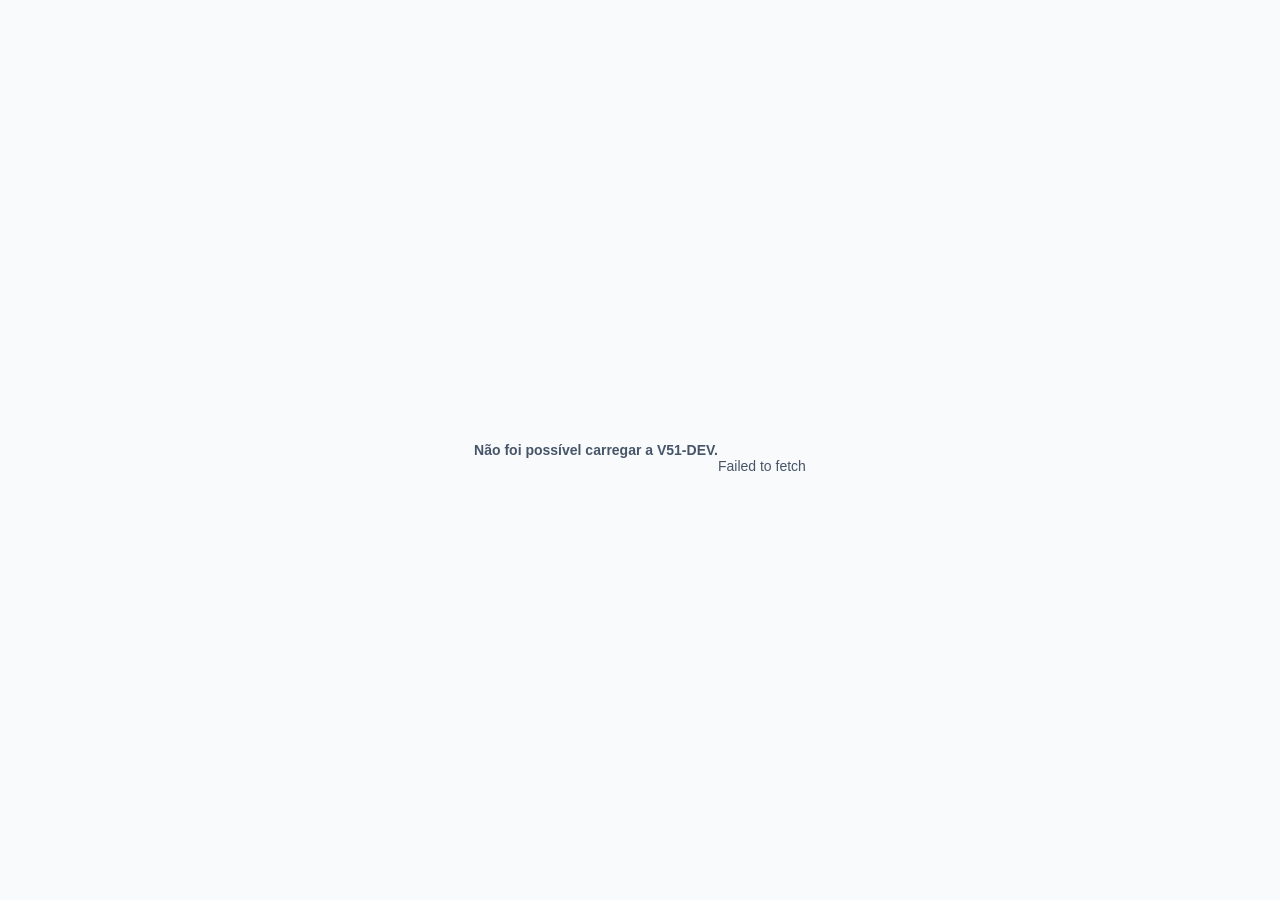
==== commit 515fc0fe: "V51: recuperar app principal rico no ambiente DEV" ====
--- a/index.html
+++ b/index.html
@@ -7,11 +7,49 @@
   <meta http-equiv="Pragma" content="no-cache">
   <meta http-equiv="Expires" content="0">
   <title>Smart Estoque V51 — DEV</title>
-  <script>
-    window.location.replace('/V51-DEV/frontend/index.html');
-  </script>
+  <style>
+    html,body{margin:0;padding:0;width:100%;height:100%;background:#f8fafc;font-family:Arial,sans-serif}
+    #status{position:fixed;inset:0;display:flex;align-items:center;justify-content:center;color:#475569;font-size:14px;padding:20px;text-align:center}
+  </style>
 </head>
 <body>
-  <p>Redirecionando para o ambiente V51-DEV…</p>
+  <div id="status">Carregando Smart Estoque V51-DEV…</div>
+  <script>
+    (async () => {
+      const RAW_URL = 'https://raw.githubusercontent.com/kardoso42/SMARTESTOQUE/7d51713b9c6035fbf0d33c19e87c1c32c8db8f41/index.html';
+      const status = document.getElementById('status');
+      try {
+        const response = await fetch(RAW_URL, { cache: 'no-store' });
+        if (!response.ok) throw new Error(`Falha ao carregar a base V50.6 (${response.status})`);
+        let html = await response.text();
+
+        const oldConfig = /let firebaseConfig\s*=\s*\{[\s\S]*?apiKey:\s*["']AIzaSyCUqfEuvJNSKERsE-Cj1U3ysbJ6GB_4IGg["'][\s\S]*?appId:\s*["']1:969025703082:web:11d3fa2060886071edd4d3["'][\s\S]*?\};/;
+        const newConfig = `let firebaseConfig = {
+            apiKey: "AIzaSyAGwu-Gntk60VWU6C9nrgZNrRNsuAwmiU4",
+            authDomain: "smart-estoque-v51.firebaseapp.com",
+            projectId: "smart-estoque-v51",
+            storageBucket: "smart-estoque-v51.firebasestorage.app",
+            messagingSenderId: "530974032242",
+            appId: "1:530974032242:web:eaec6133d1505a0e4d1deb"
+        };`;
+
+        if (!oldConfig.test(html)) {
+          throw new Error('Configuração Firebase da base V50.6 não localizada.');
+        }
+        html = html.replace(oldConfig, newConfig);
+        html = html.replace(/const appId = typeof __app_id !== 'undefined' \? __app_id : 'auditor-estoque-v32';/, "const appId = 'smart-estoque-v51';");
+        html = html.replace(/collection\(db,\s*'artifacts',\s*appId,\s*'public',\s*'data',\s*'catalogo'\)/g, "collection(db, 'catalogo')");
+        html = html.replace(/collection\(db,\s*'artifacts',\s*appId,\s*'public',\s*'data',\s*'contagens'\)/g, "collection(db, 'contagens')");
+        html = html.replace(/doc\(db,\s*'artifacts',\s*appId,\s*'public',\s*'data',\s*'catalogo',\s*docId\)/g, "doc(db, 'catalogo', docId)");
+
+        document.open();
+        document.write(html);
+        document.close();
+      } catch (error) {
+        console.error(error);
+        status.innerHTML = `<strong>Não foi possível carregar a V51-DEV.</strong><br><br>${String(error.message || error)}`;
+      }
+    })();
+  </script>
 </body>
 </html>
